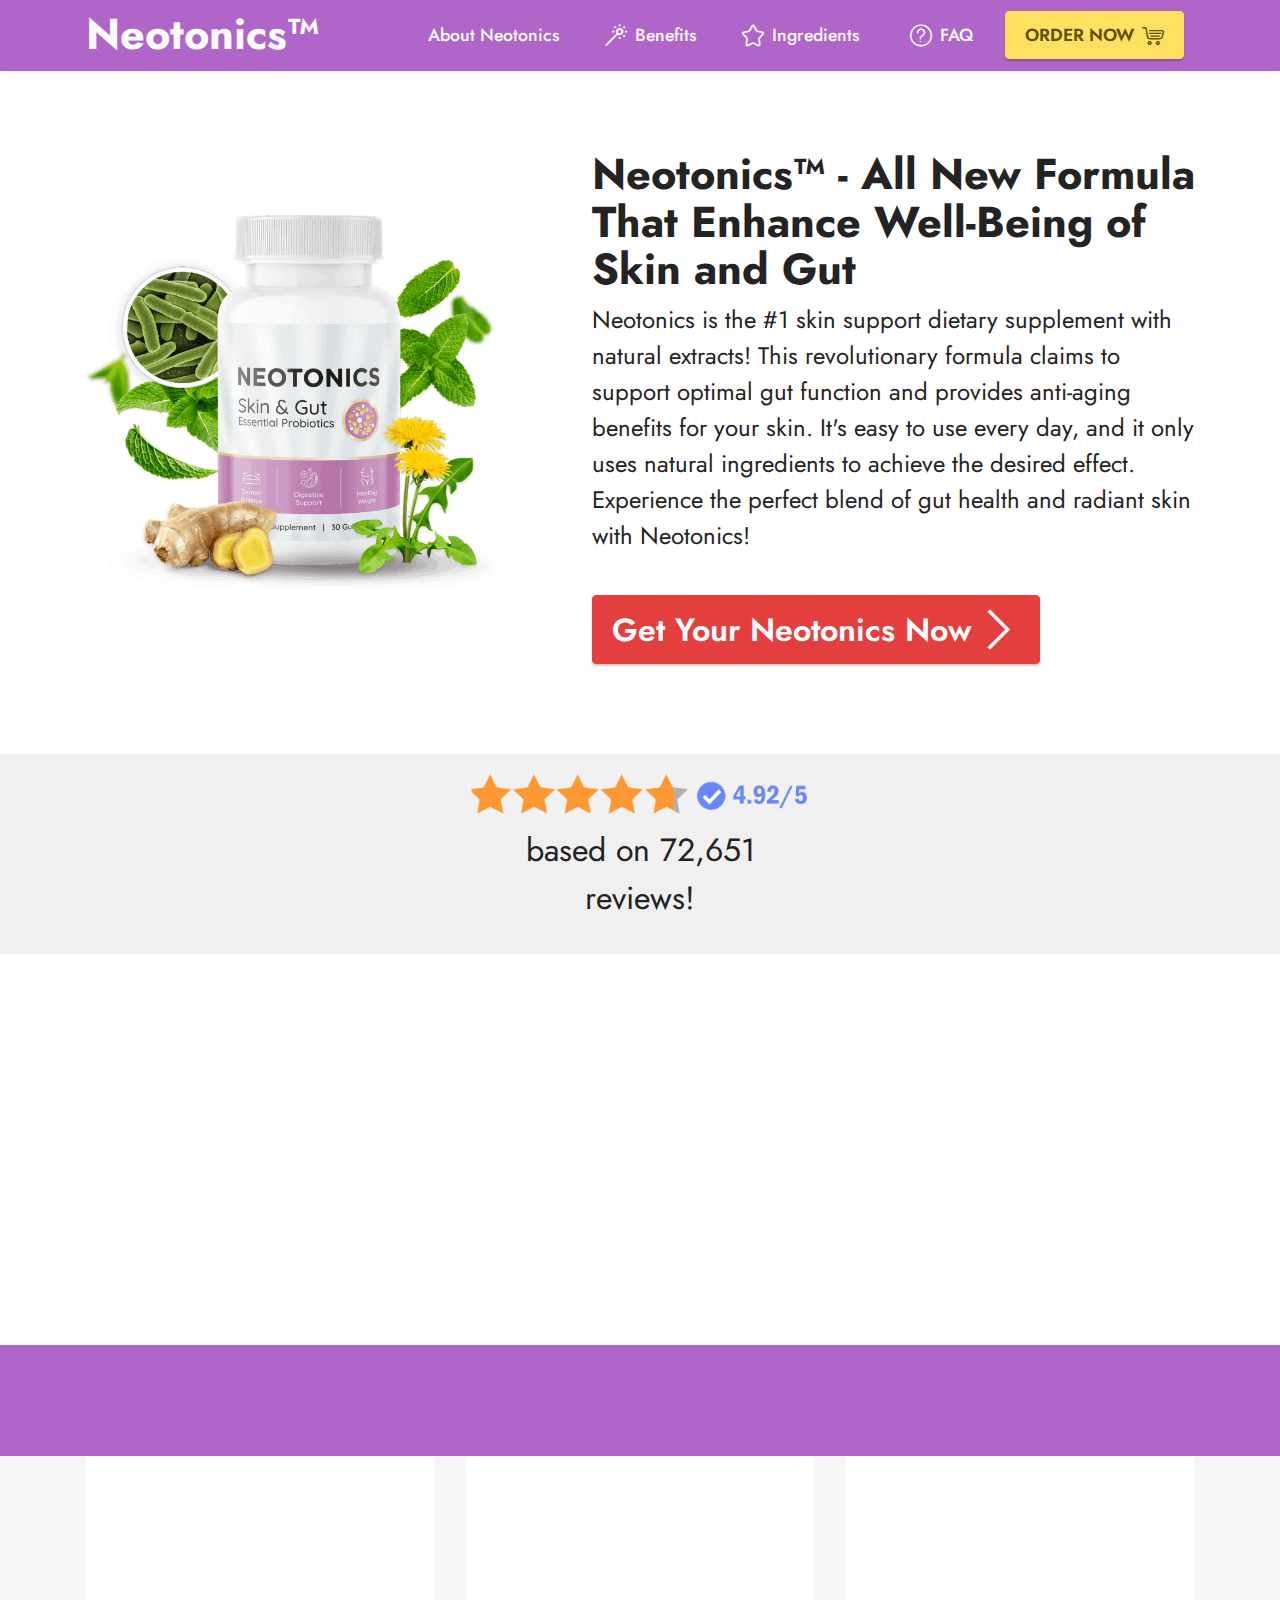
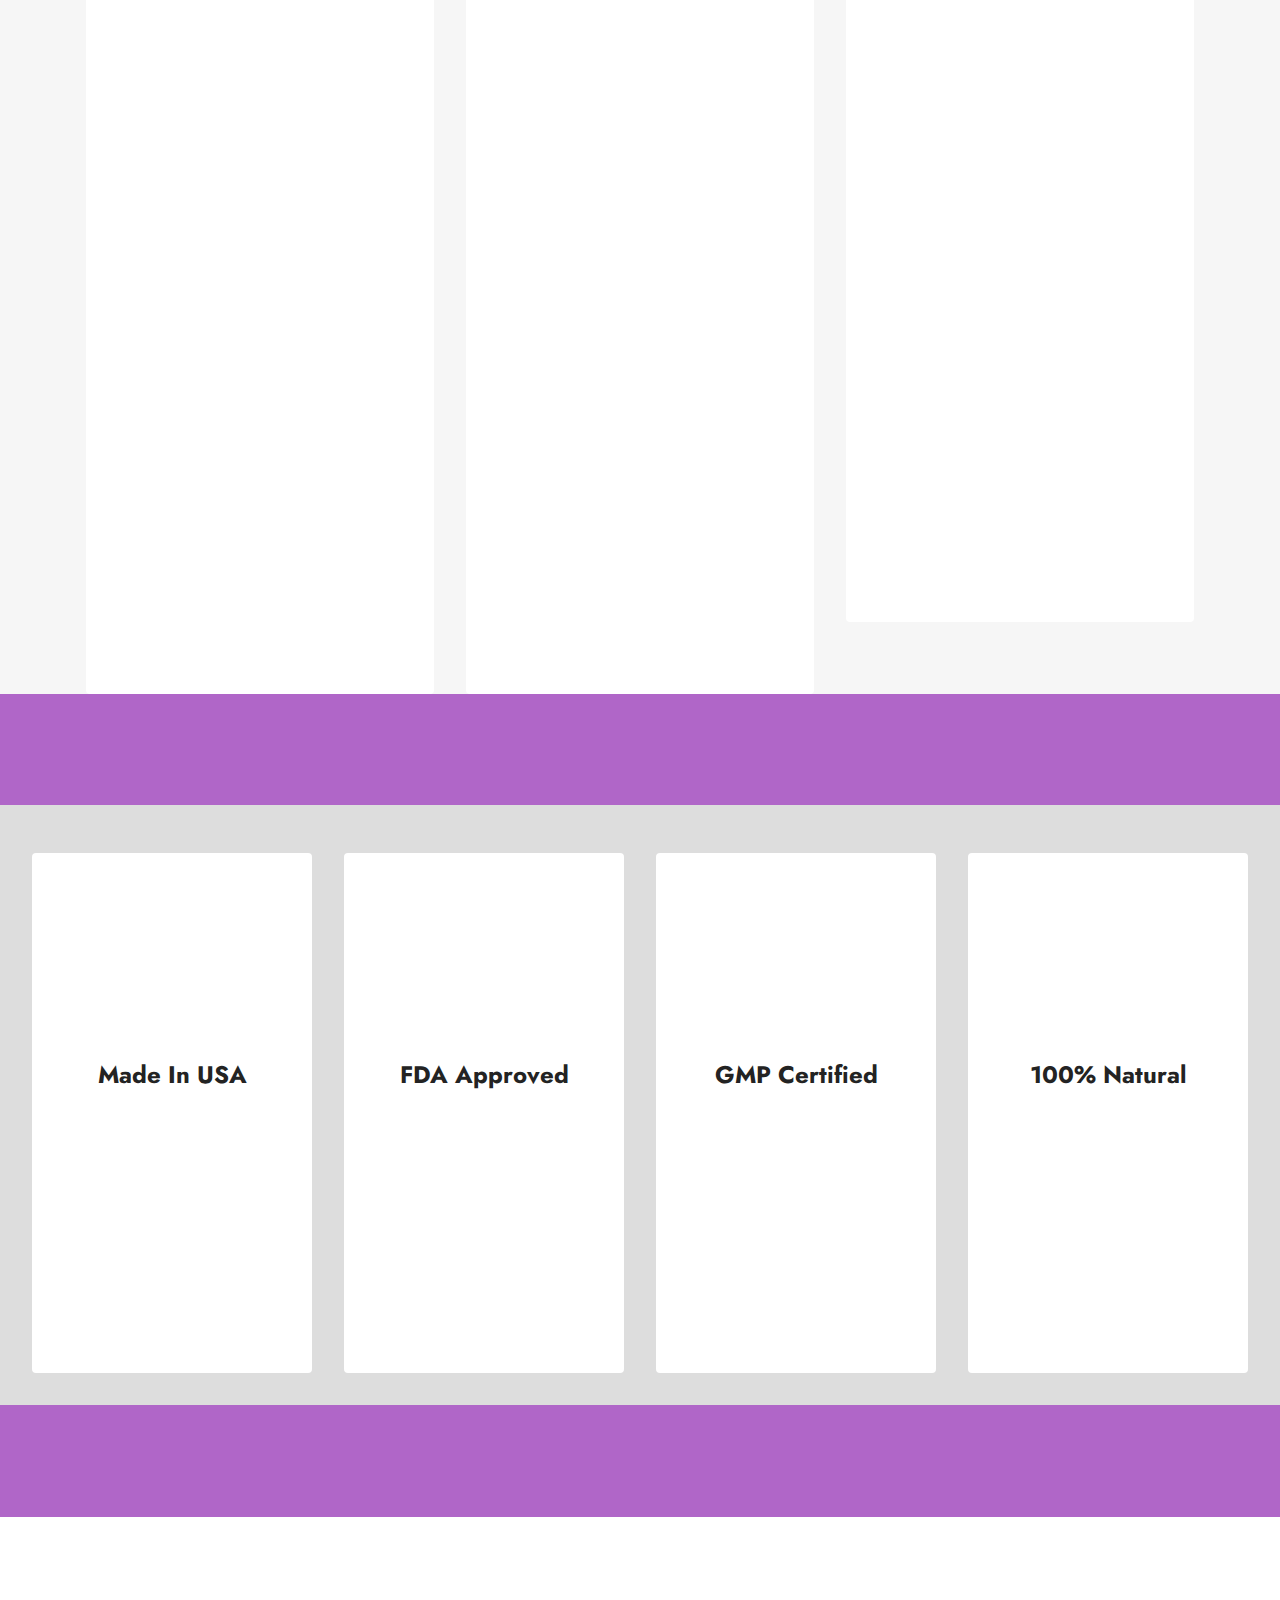
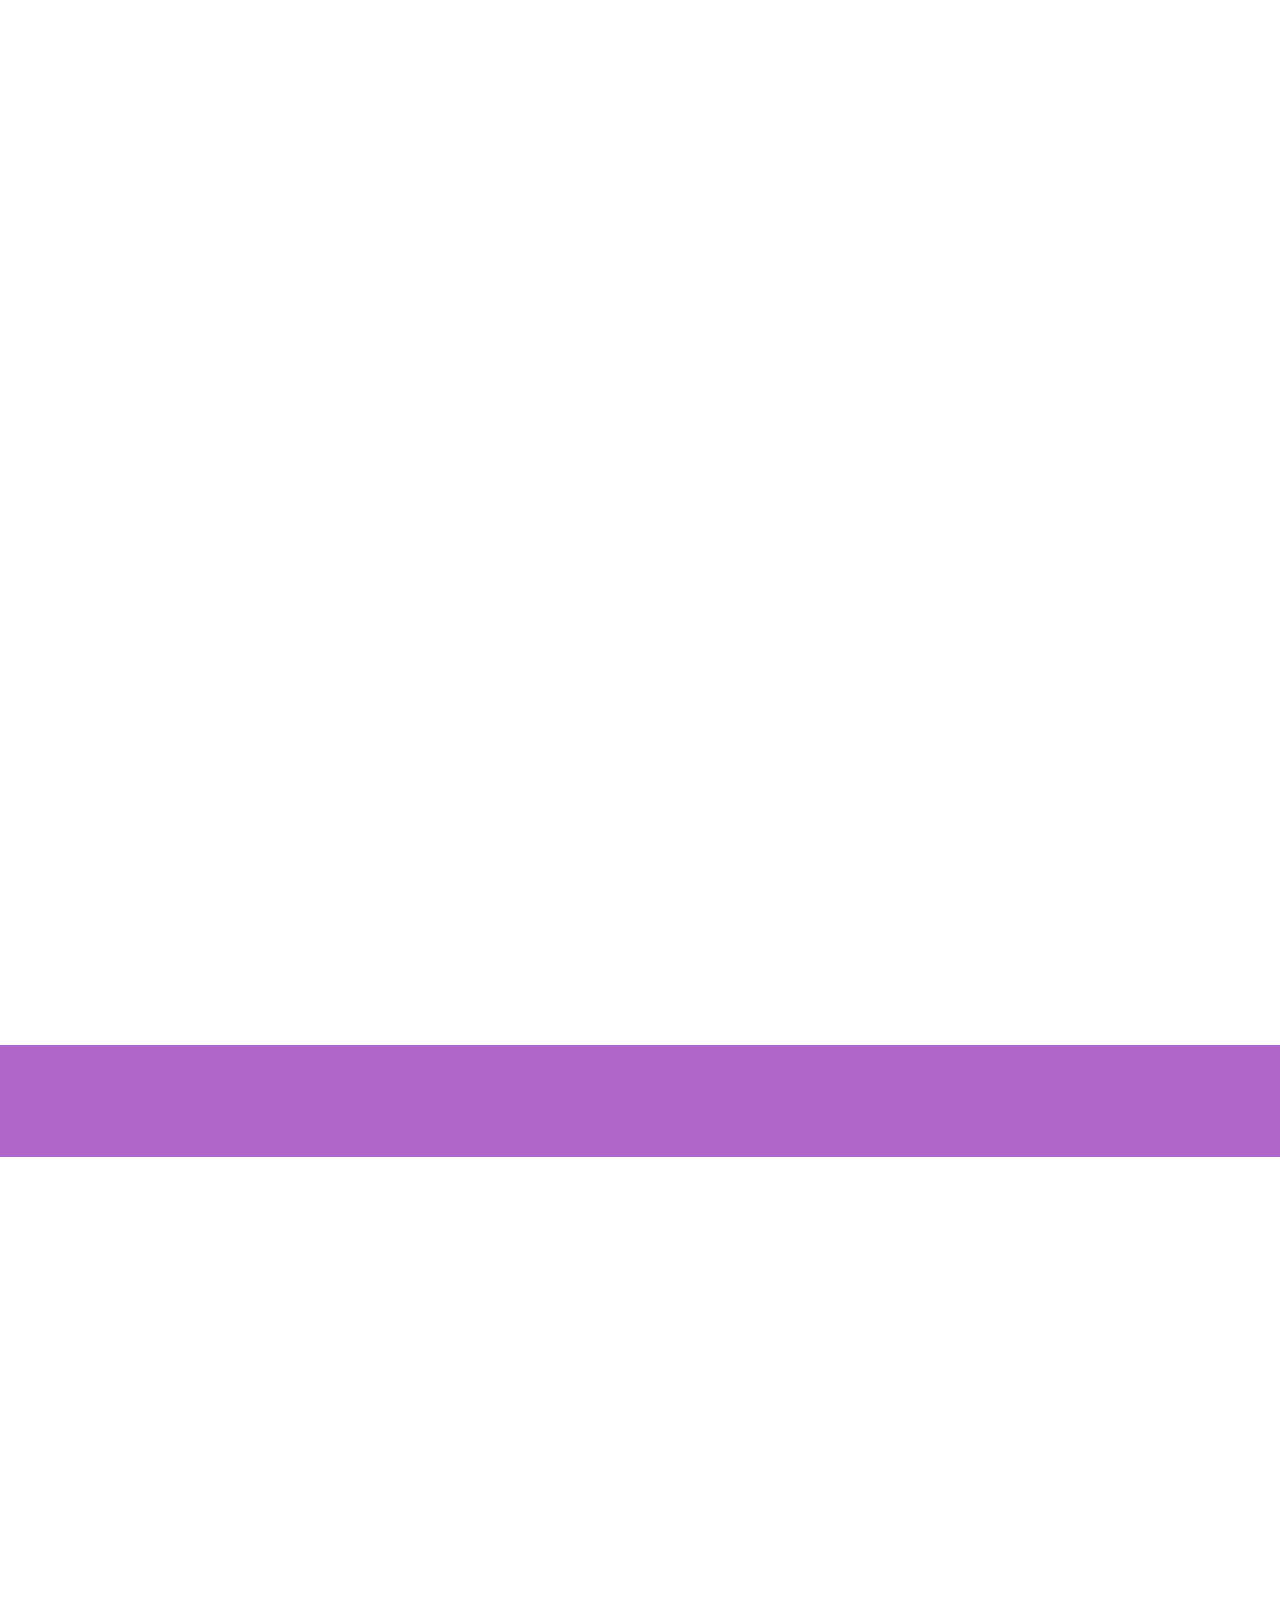
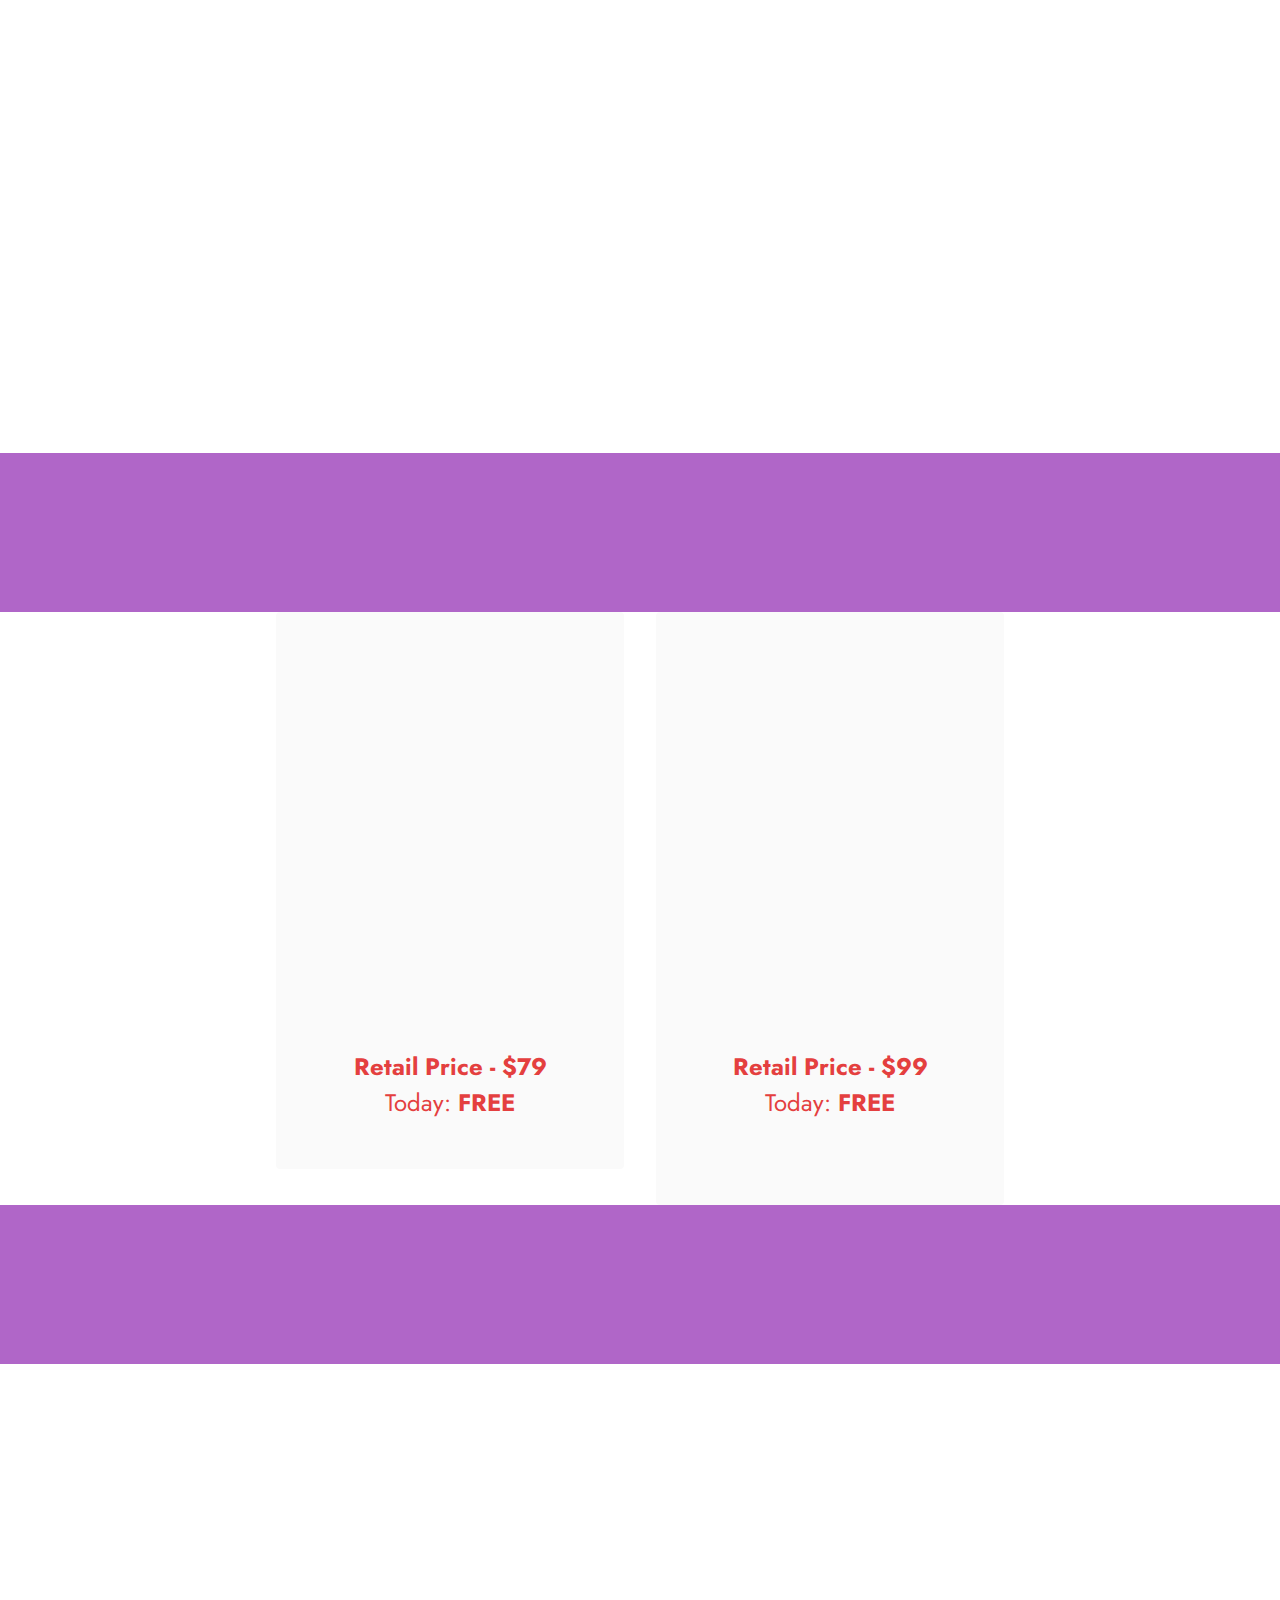
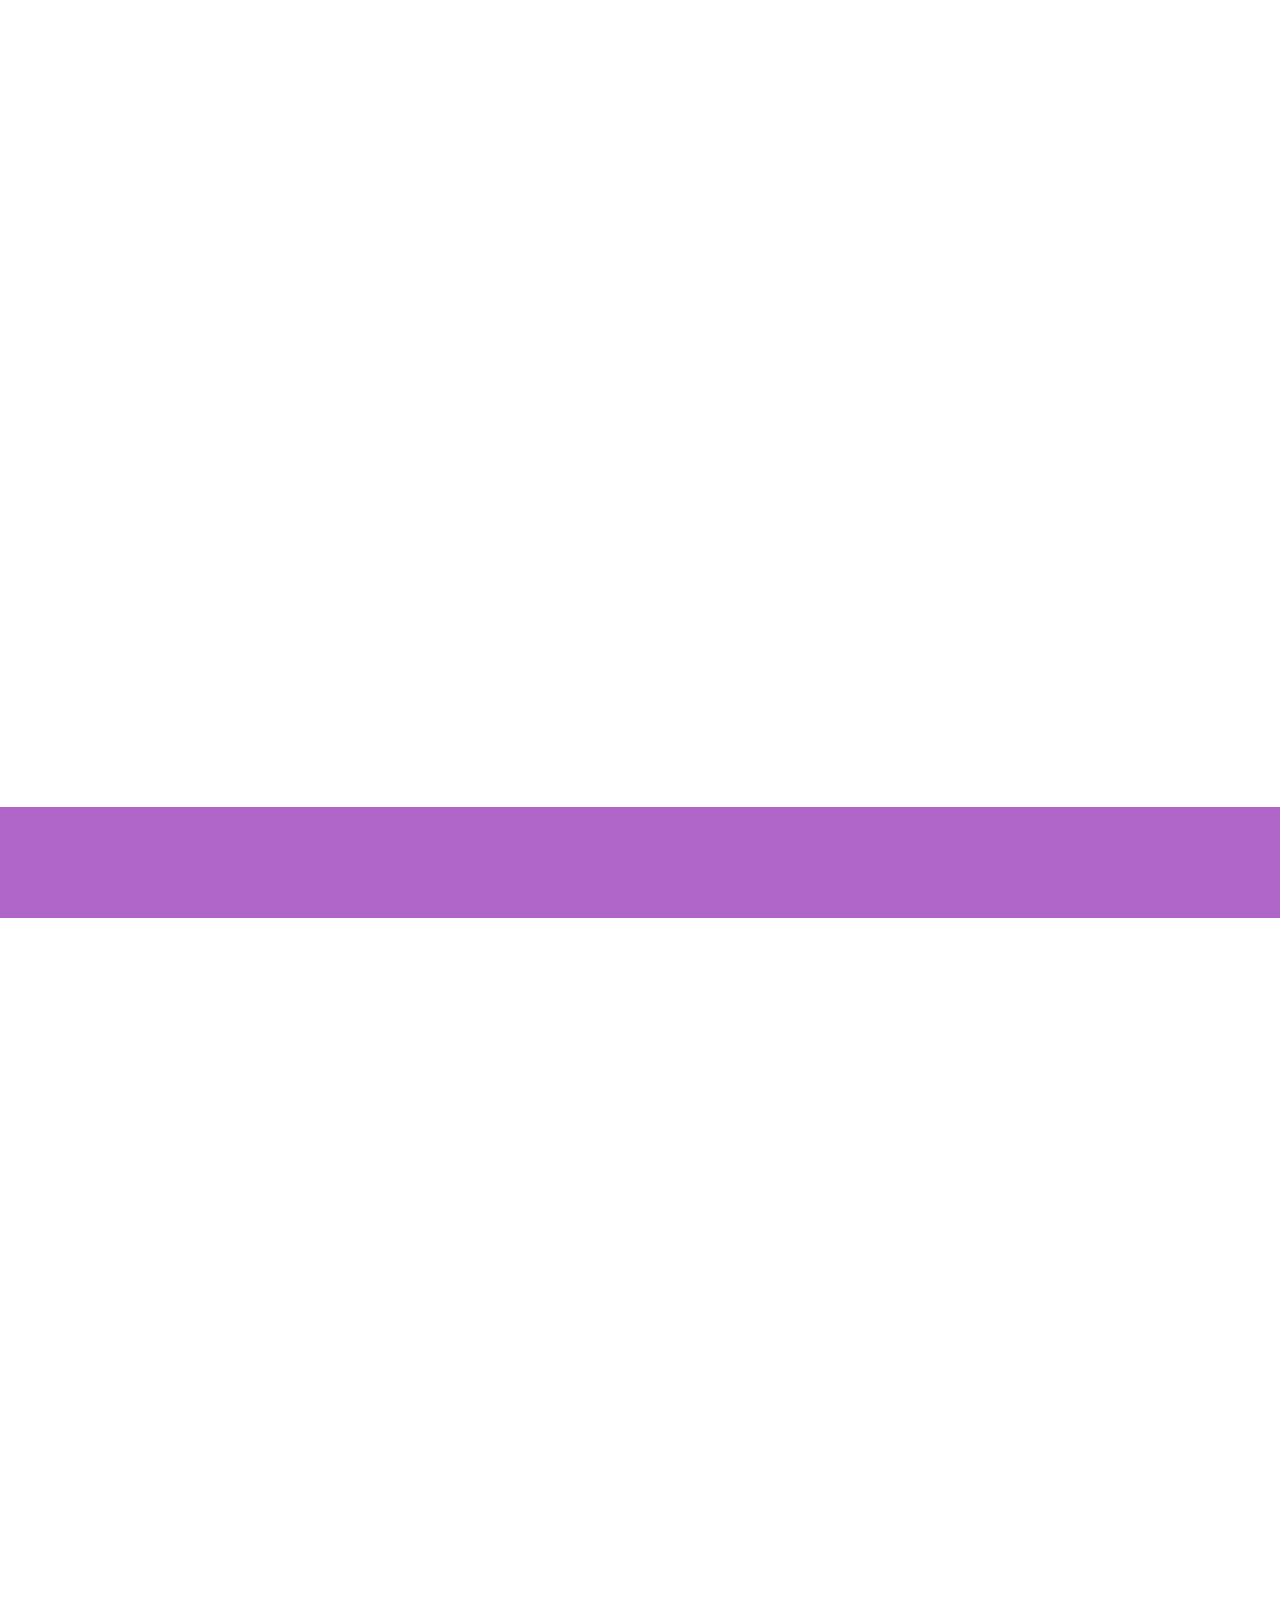
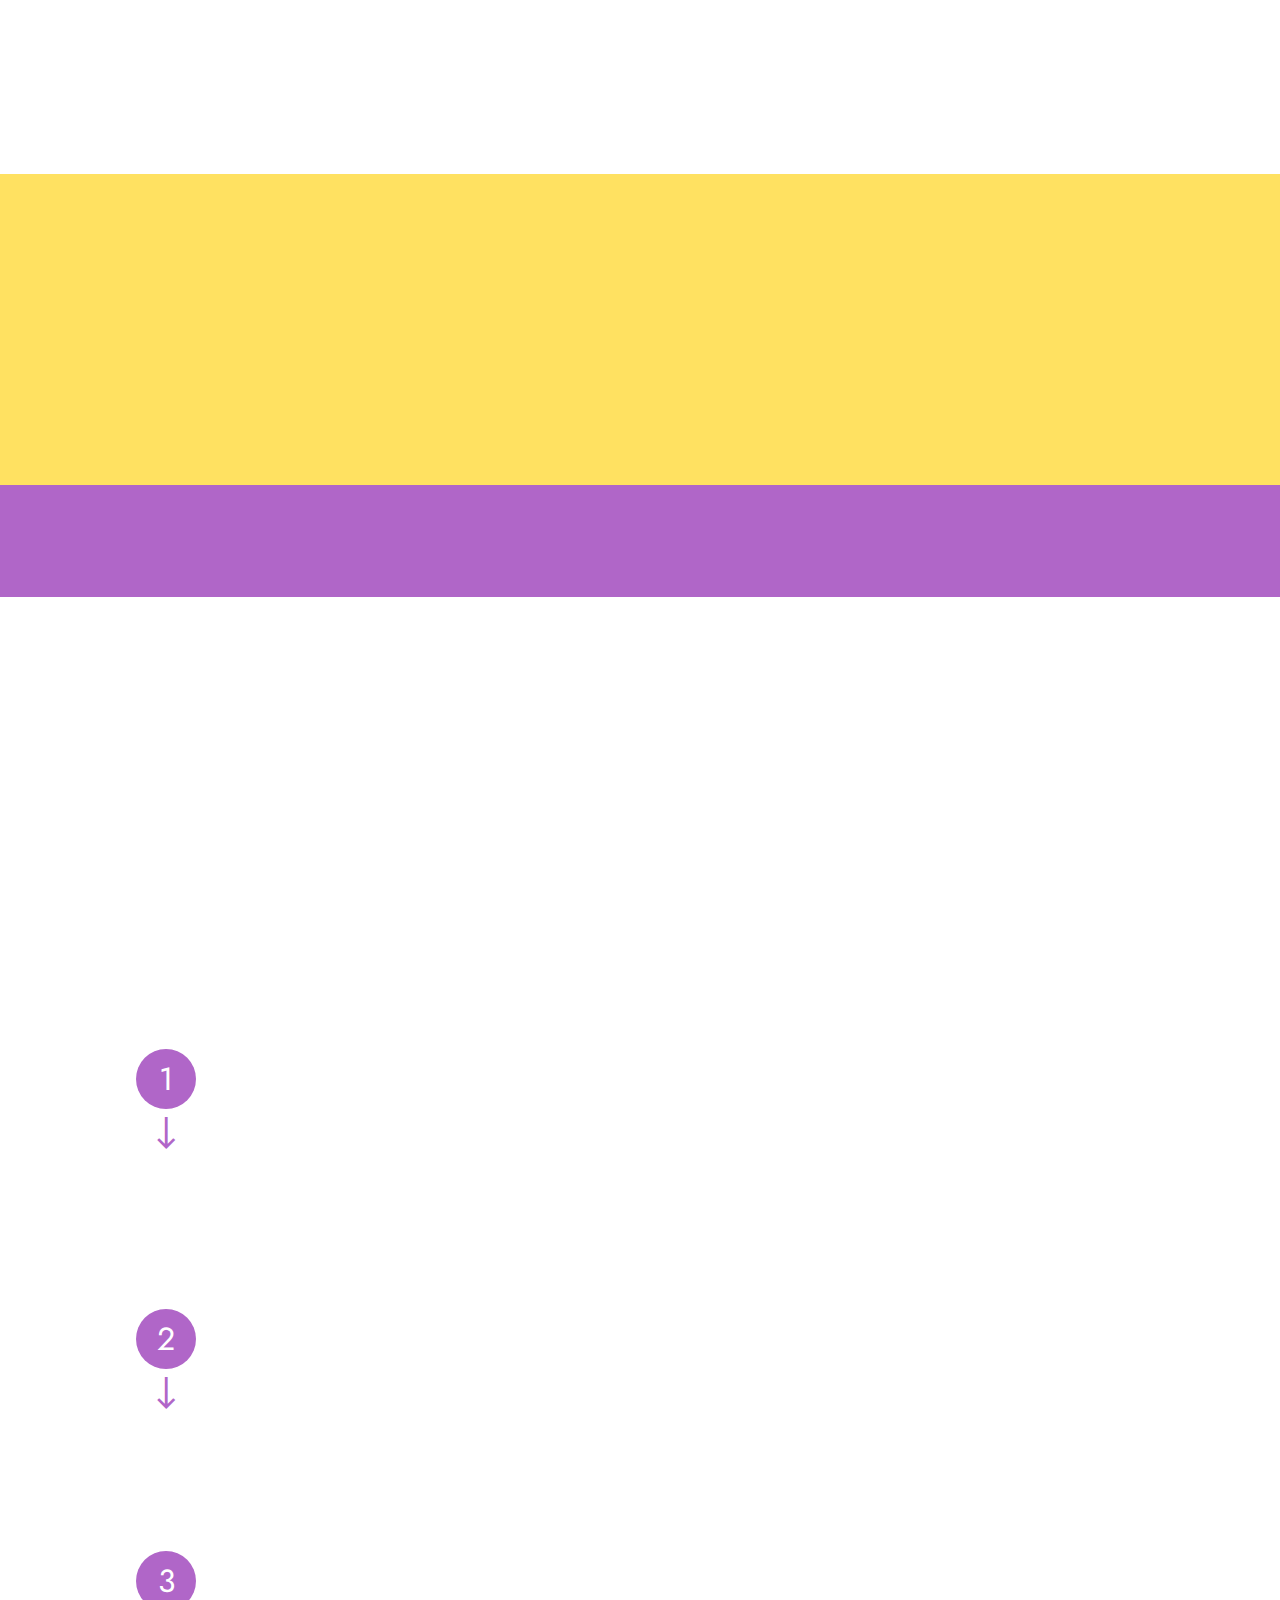
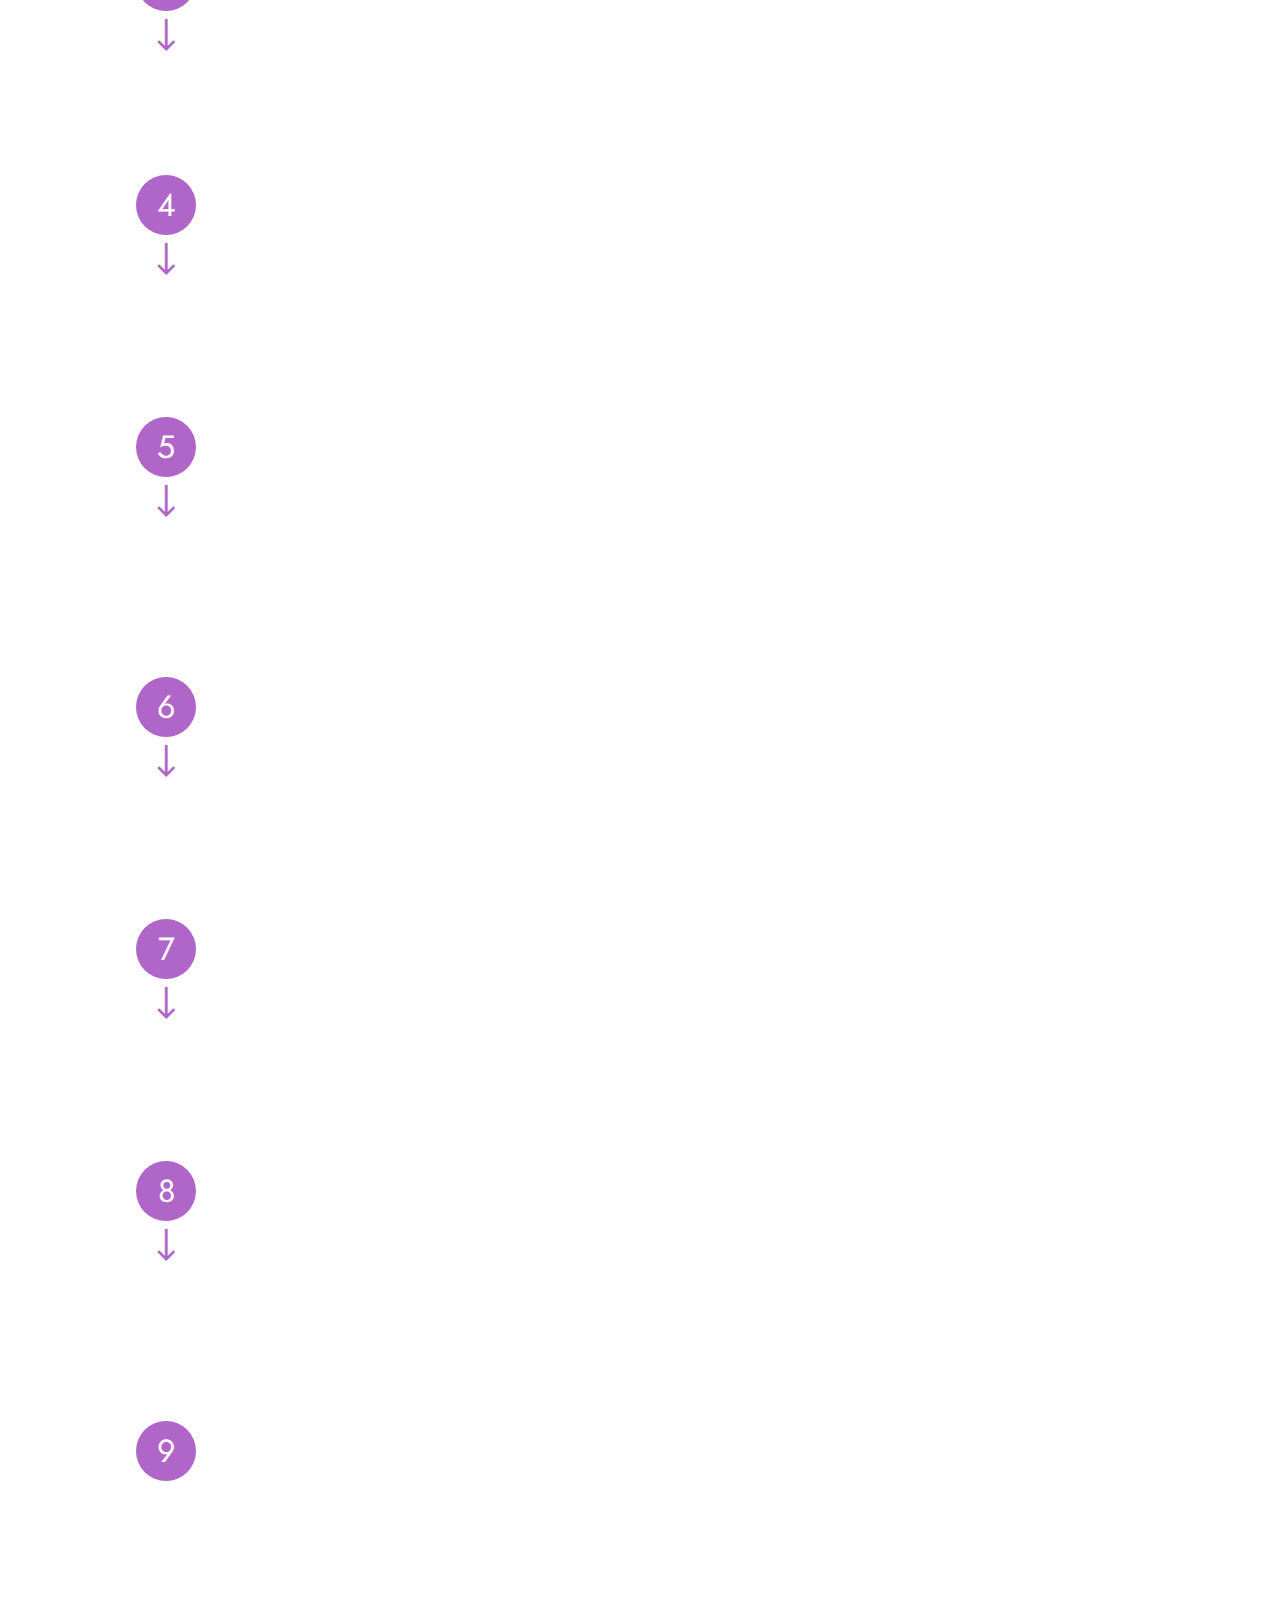
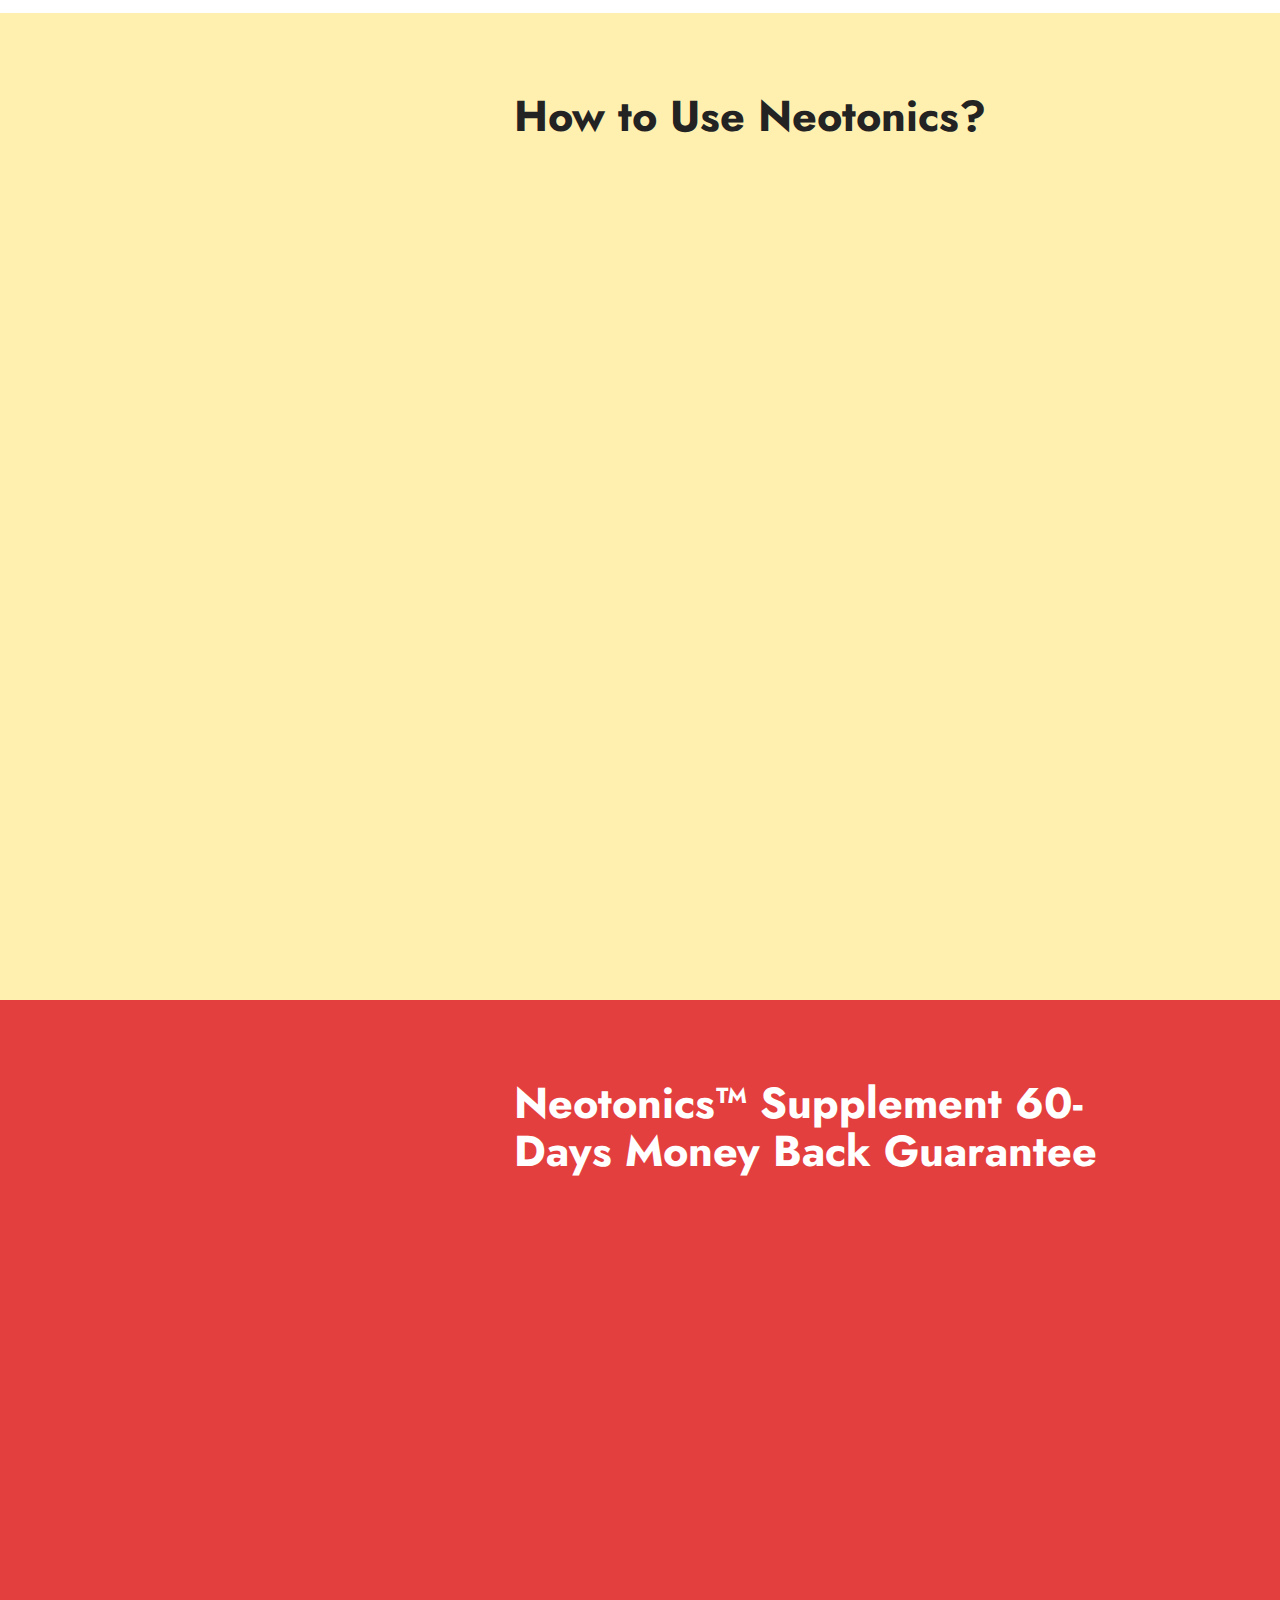
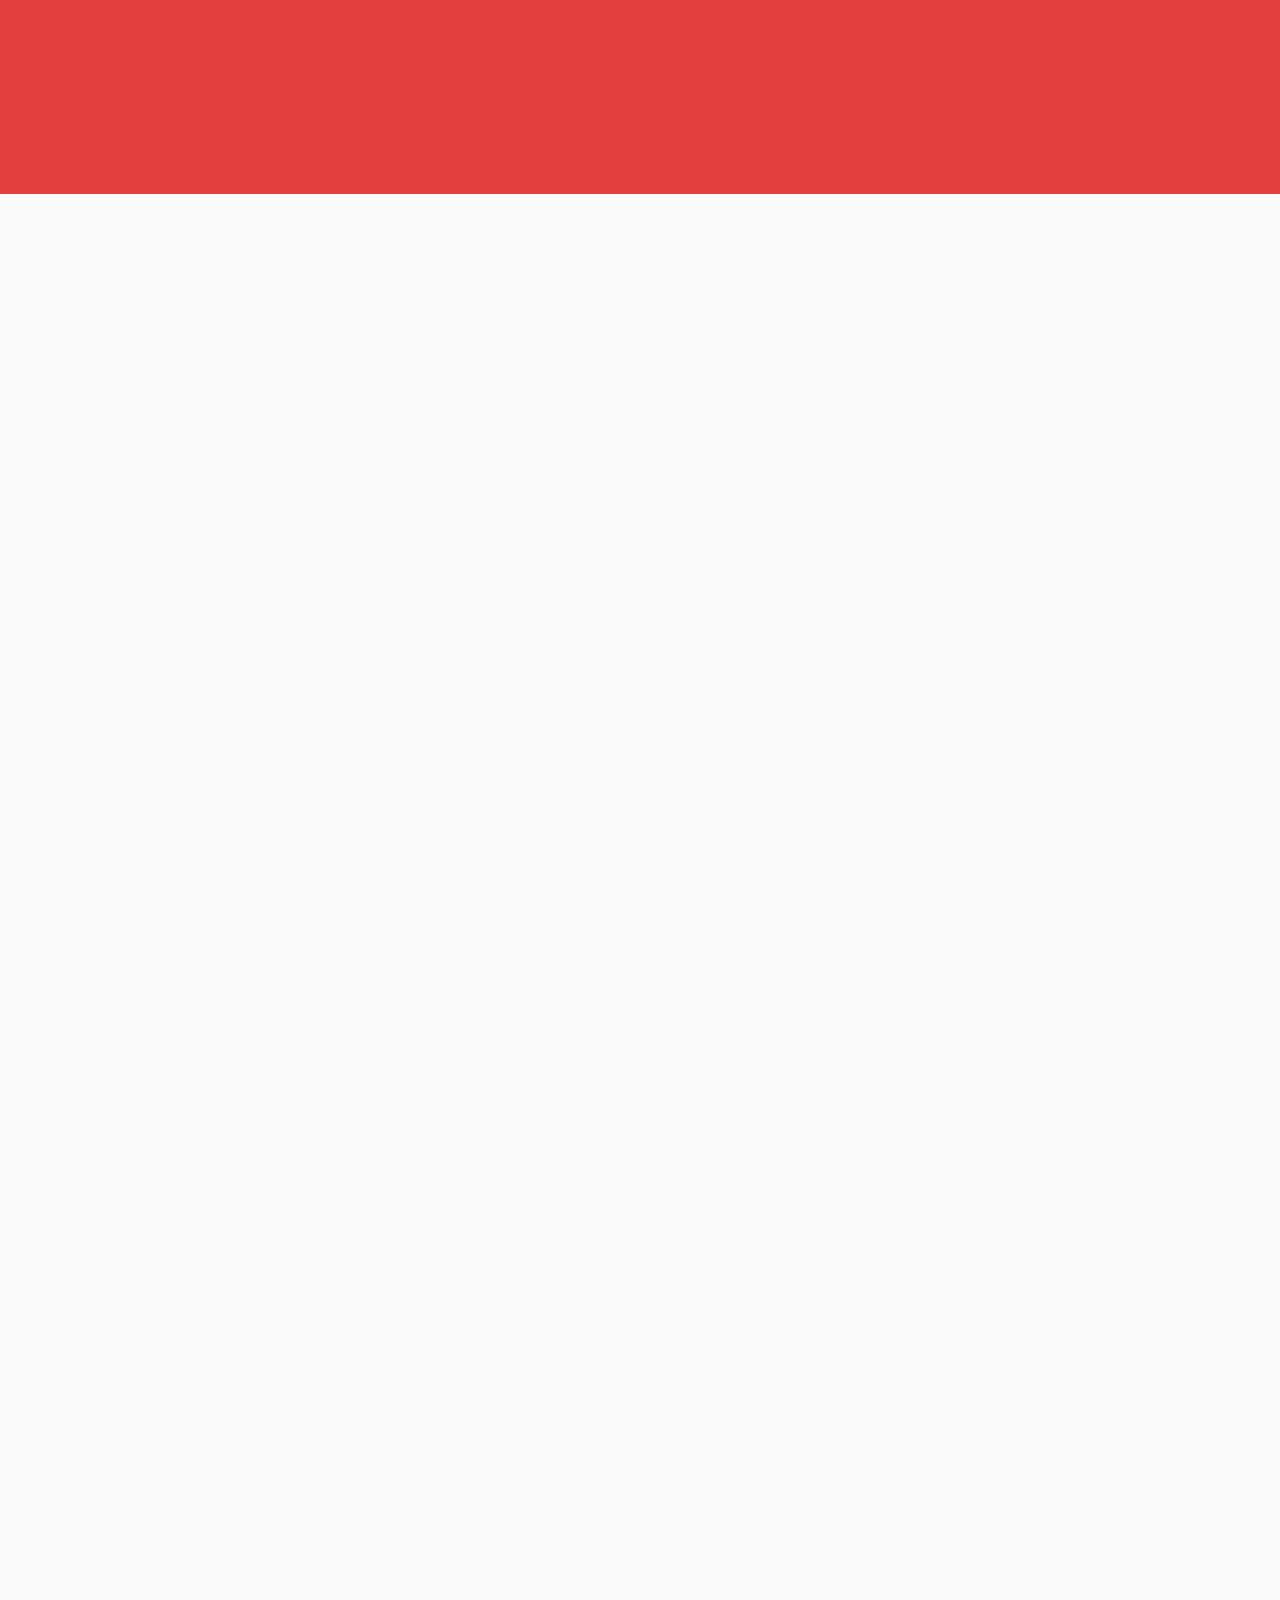
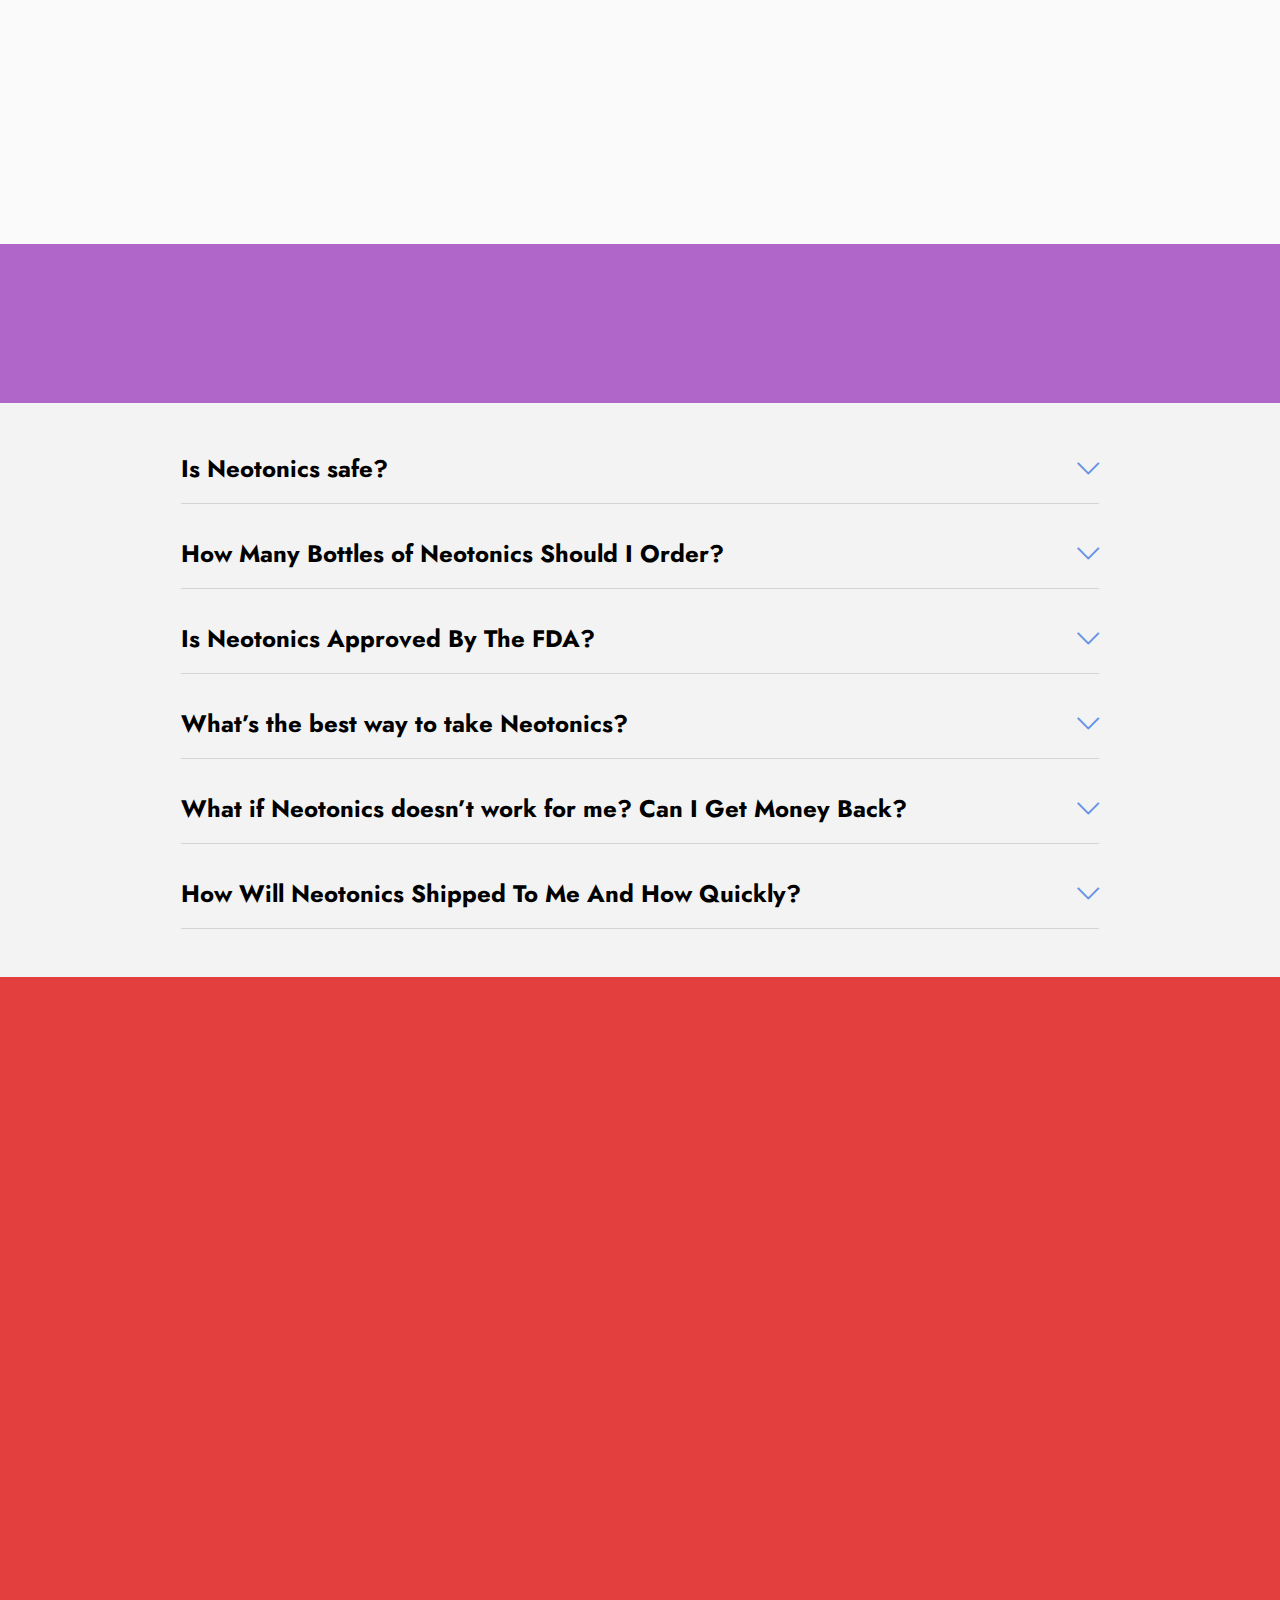
==== index.html @ 3ebdf042 "Update index.html" ====
<!DOCTYPE html>
<html  >
<head>
  <!-- Site made with Mobirise Website Builder v5.9.18, https://mobirise.com -->
  <meta charset="UTF-8">
  <meta http-equiv="X-UA-Compatible" content="IE=edge">
  <meta name="generator" content="Mobirise v5.9.18, mobirise.com">
  <meta name="twitter:card" content="summary_large_image"/>
  <meta name="twitter:image:src" content="assets/images/index-meta.png">
  <meta property="og:image" content="assets/images/index-meta.png">
  <meta name="twitter:title" content="Neotonics™ | USA Official Website">
  <meta name="viewport" content="width=device-width, initial-scale=1, minimum-scale=1">
  <link rel="shortcut icon" href="assets/images/prod-1-bottle-2-128x224.png" type="image/x-icon">
  <meta name="description" content="ProstaThrive is a revolutionary new prostate support supplement designed to protect, restore, and enhance male prostate health.">
  
  
  <title>Neotonics™ | USA Official Website</title>
  <link rel="stylesheet" href="assets/web/assets/mobirise-icons2/mobirise2.css">
  <link rel="stylesheet" href="assets/web/assets/mobirise-icons-bold/mobirise-icons-bold.css">
  <link rel="stylesheet" href="assets/web/assets/mobirise-icons/mobirise-icons.css">
  <link rel="stylesheet" href="assets/bootstrap/css/bootstrap.min.css">
  <link rel="stylesheet" href="assets/bootstrap/css/bootstrap-grid.min.css">
  <link rel="stylesheet" href="assets/bootstrap/css/bootstrap-reboot.min.css">
  <link rel="stylesheet" href="assets/animatecss/animate.css">
  <link rel="stylesheet" href="assets/dropdown/css/style.css">
  <link rel="stylesheet" href="assets/socicon/css/styles.css">
  <link rel="stylesheet" href="assets/theme/css/style.css">
  <link rel="preload" href="https://fonts.googleapis.com/css?family=Jost:100,200,300,400,500,600,700,800,900,100i,200i,300i,400i,500i,600i,700i,800i,900i&display=swap" as="style" onload="this.onload=null;this.rel='stylesheet'">
  <noscript><link rel="stylesheet" href="https://fonts.googleapis.com/css?family=Jost:100,200,300,400,500,600,700,800,900,100i,200i,300i,400i,500i,600i,700i,800i,900i&display=swap"></noscript>
  <link rel="preload" as="style" href="assets/mobirise/css/mbr-additional.css?v=AAvU2W"><link rel="stylesheet" href="assets/mobirise/css/mbr-additional.css?v=AAvU2W" type="text/css">

  
  
  
</head>
<body>
  
  <section data-bs-version="5.1" class="menu menu2 cid-tuC40mmOYC" once="menu" id="menu2-0">
    
    <nav class="navbar navbar-dropdown navbar-expand-lg">
        <div class="container">
            <div class="navbar-brand">
                
                <span class="navbar-caption-wrap"><a class="navbar-caption text-white text-primary display-2" href="https://link.us-neotoniicss.com/click" target="_blank">Neotonics™</a></span>
            </div>
            <button class="navbar-toggler" type="button" data-toggle="collapse" data-bs-toggle="collapse" data-target="#navbarSupportedContent" data-bs-target="#navbarSupportedContent" aria-controls="navbarNavAltMarkup" aria-expanded="false" aria-label="Toggle navigation">
                <div class="hamburger">
                    <span></span>
                    <span></span>
                    <span></span>
                    <span></span>
                </div>
            </button>
            <div class="collapse navbar-collapse" id="navbarSupportedContent">
                <ul class="navbar-nav nav-dropdown" data-app-modern-menu="true"><li class="nav-item"><a class="nav-link link text-white text-primary display-4" href="index.html#info1-a">
                            About Neotonics<br></a></li>
                    <li class="nav-item"><a class="nav-link link text-white display-4" href="index.html#info1-c"><span class="mobi-mbri mobi-mbri-magic-stick mbr-iconfont mbr-iconfont-btn"></span>Benefits</a></li>
                    <li class="nav-item"><a class="nav-link link text-white display-4" href="index.html#info1-q"><span class="mbrib-star mbr-iconfont mbr-iconfont-btn"></span>Ingredients&nbsp;</a>
                    </li><li class="nav-item"><a class="nav-link link text-white display-4" href="index.html#info1-14"><span class="mbrib-question mbr-iconfont mbr-iconfont-btn"></span>FAQ</a></li></ul>
                
                <div class="navbar-buttons mbr-section-btn"><a class="btn btn-warning display-4" href="https://link.us-neotoniicss.com/click" target="_blank"><span class="mbrib-shopping-cart mbr-iconfont mbr-iconfont-btn"></span>ORDER NOW</a></div>
            </div>
        </div>
    </nav>
</section>

<section data-bs-version="5.1" class="features16 cid-ujndlQ2RAf" id="features17-24">
    

    
    
    <div class="container-fluid">
        <div class="content-wrapper">
            <div class="row align-items-center">
                <div class="col-12 col-lg-5">
                    <div class="image-wrapper">
                        <img src="assets/images/tsl-main-3-819x723.png" alt="ProstaThrive Supplement">
                    </div>
                </div>
                <div class="col-12 col-lg">
                    <div class="text-wrapper">
                        <h6 class="card-title mbr-fonts-style display-2"><strong>Neotonics™ - All New Formula That Enhance Well-Being of Skin and Gut</strong></h6>
                        <p class="mbr-text mbr-fonts-style mb-4 display-7">Neotonics is the #1 skin support dietary supplement with natural extracts! This revolutionary formula claims to support optimal gut function and provides anti-aging benefits for your skin. It's easy to use every day, and it only uses natural ingredients to achieve the desired effect. Experience the perfect blend of gut health and radiant skin with Neotonics!</p>
                        <div class="mbr-section-btn mt-3"><a class="btn btn-secondary display-5" href="https://link.us-neotoniicss.com/click"><span class="mobi-mbri mobi-mbri-arrow-next mbr-iconfont mbr-iconfont-btn"></span>Get Your Neotonics Now</a></div>
                    </div>
                </div>
            </div>
        </div>
    </div>
</section>

<section data-bs-version="5.1" class="image3 cid-tuCc3FF7ab" id="image3-4">
    

    
    

    <div class="container">
        <div class="row justify-content-center">
            <div class="col-12 col-lg-4">
                <div class="image-wrapper">
                    <img src="assets/images/1ce40925-de31-4e62-a2b5-d7a5537c9a1d-445x62.png" alt="drachen 5 star rating">
                    <p class="mbr-description mbr-fonts-style mt-2 align-center display-5">
                        based on 72,651 reviews!</p>
                </div>
            </div>
        </div>
    </div>
</section>

<section data-bs-version="5.1" class="content4 cid-uhQ7krzhZz" id="content4-20">
    

    
    
    <div class="container">
        <div class="row justify-content-center">
            <div class="title col-md-12 col-lg-10">
                <h3 class="mbr-section-title mbr-fonts-style align-center mb-4 display-2"><strong>Real Neotonics Users.
</strong><div><strong>Real Life-Changing Results.</strong></div></h3>
                
                
            </div>
        </div>
    </div>
</section>

<section data-bs-version="5.1" class="image3 cid-uhQ7lVyMtV" id="image3-21">
    

    
    

    <div class="container">
        <div class="row justify-content-center">
            <div class="col-12 col-lg-10">
                <div class="image-wrapper">
                    <img src="assets/images/testimonials-3-2136x575.png" alt="Mobirise Website Builder">
                    
                </div>
            </div>
        </div>
    </div>
</section>

<section data-bs-version="5.1" class="info1 cid-tuCg8wtQiJ" id="info1-7">
    

    
    
    <div class="align-center container">
        <div class="row justify-content-center">
            <div class="col-12 col-lg-8">
                <h3 class="mbr-section-title mb-4 mbr-fonts-style display-2"><strong>Neotonics</strong><strong style="font-size: 2.7rem;">&nbsp;Reviews</strong></h3>
                
                
            </div>
        </div>
    </div>
</section>

<section data-bs-version="5.1" class="team1 cid-tWqkaQJp6j" id="team1-1n">
    

    
    
    <div class="container">
        <div class="row justify-content-center">
            
            <div class="col-sm-6 col-lg-4">
                <div class="card-wrap">
                    <div class="image-wrap">
                        <img src="assets/images/untitled-design-2024-07-24t103818.869-815x491.png" alt="John M">
                    </div>
                    <div class="content-wrap">
                        <h5 class="mbr-section-title card-title mbr-fonts-style align-center m-0 display-5"><strong>Verified Purchase ✅</strong><strong><br></strong></h5>
                        
                        <p class="card-text mbr-fonts-style align-center display-7">
                            <br>"Neotonics has transformed my skin completely. I used to struggle with acne and dullness, but after using Neotonics, my skin is clear and radiant. Plus, my digestion has improved noticeably."
<br><strong><em><br></em></strong><strong><em>~</em>Angela B.<em>&nbsp;- Wyoming, USA</em></strong><br>
                        </p>
                        
                        
                        
                    </div>
                </div>
            </div>

            <div class="col-sm-6 col-lg-4">
                <div class="card-wrap">
                    <div class="image-wrap">
                        <img src="assets/images/untitled-design-2024-07-24t103756.074-815x491.png" alt="James R">
                    </div>
                    <div class="content-wrap">
                        <h5 class="mbr-section-title card-title mbr-fonts-style align-center m-0 display-5"><strong>Verified Purchase ✅</strong><strong><br></strong></h5>
                        
                        <p class="card-text mbr-fonts-style align-center display-7">
                            <br>"Neotonics worked wonders for my skin. It's clearer and more vibrant. Plus, my digestive issues have significantly improved. Highly recommend! Neotonics has truly transformed my skincare and digestive regimen."
<br><strong><em><br></em></strong><strong><em>~</em>Sarah T.<em>&nbsp;- Illinois, USA</em></strong><br>
                        </p>
                        
                        
                    </div>
                </div>
            </div>

            <div class="col-sm-6 col-lg-4">
                <div class="card-wrap">
                    <div class="image-wrap">
                        <img src="assets/images/untitled-design-2024-07-24t103735.414-815x491.png" alt="Jim S">
                    </div>
                    <div class="content-wrap">
                        <h5 class="mbr-section-title card-title mbr-fonts-style align-center m-0 display-5"><strong>Verified Purchase ✅</strong></h5>
                        
                        <p class="card-text mbr-fonts-style align-center display-7">
                            <br>"After a month of Neotonics, my skin feels smoother and brighter. My gut feels less bloated too! I'm thrilled with the results. Neotonics has become a staple in my daily routine, and I couldn't be happier."
<br><strong><em><br></em></strong><strong><em>~</em>Tracey C.<em>&nbsp;- Texas, USA</em></strong><br>
                        </p>
                        
                        
                    </div>
                </div>
            </div>

            
        </div>
    </div>
</section>

<section data-bs-version="5.1" class="info1 cid-tuCcGpLMOw" id="info1-5">
    

    
    
    <div class="align-center container">
        <div class="row justify-content-center">
            <div class="col-12 col-lg-8">
                <h3 class="mbr-section-title mb-4 mbr-fonts-style display-2"><strong>Why Choose Neotonics</strong><strong style="font-size: 2.7rem;">?</strong></h3>
                
                
            </div>
        </div>
    </div>
</section>

<section data-bs-version="5.1" class="content3 cid-tuCd7NrDRE" id="content3-6">
    
    
    <div class="container-fluid">
        
        <div class="row mt-4">
            <div class="item features-image сol-12 col-md-6 col-lg-3">
                <div class="item-wrapper">
                    <div class="item-img">
                        <img src="assets/images/prostadine-18.webp" alt="ProsataThrive made in usa" title="" data-slide-to="0" data-bs-slide-to="0">
                    </div>
                    <div class="item-content">
                        
                        <h6 class="item-subtitle mbr-fonts-style mt-1 display-7"><strong>Made In USA</strong></h6>
                        <p class="mbr-text mbr-fonts-style mt-3 display-7">Our Neotonics
<br>&nbsp;supplement is proudly formulated in the United States of America.</p>
                    </div>
                    
                </div>
            </div>
            <div class="item features-image сol-12 col-md-6 col-lg-3">
                <div class="item-wrapper">
                    <div class="item-img">
                        <img src="assets/images/prostadine-20.webp" alt="ProstaThrive fda approved" title="" data-slide-to="1" data-bs-slide-to="1">
                    </div>
                    <div class="item-content">
                        
                        <h6 class="item-subtitle mbr-fonts-style mt-1 display-7"><strong>FDA Approved</strong></h6>
                        <p class="mbr-text mbr-fonts-style mt-3 display-7">Neotonics is formulated in a FDA registered facility which adheres to strict FDA regulations. <br>
                        </p>
                    </div>
                    
                </div>
            </div>
            <div class="item features-image сol-12 col-md-6 col-lg-3">
                <div class="item-wrapper">
                    <div class="item-img">
                        <img src="assets/images/prostadine-17.webp" alt="ProstaThrive GMP Certified" title="" data-slide-to="2" data-bs-slide-to="2">
                    </div>
                    <div class="item-content">
                        
                        <h6 class="item-subtitle mbr-fonts-style mt-1 display-7"><strong>GMP Certified</strong></h6>
                        <p class="mbr-text mbr-fonts-style mt-3 display-7">Good Manufacturing Practice certified ensuring pharmaceutical grade quality.</p>
                    </div>
                    
                </div>
            </div><div class="item features-image сol-12 col-md-6 col-lg-3">
                <div class="item-wrapper">
                    <div class="item-img">
                        <img src="assets/images/prostadine-19.webp" alt="ProstaThrive 100% natural" title="" data-slide-to="3" data-bs-slide-to="3">
                    </div>
                    <div class="item-content">
                        
                        <h6 class="item-subtitle mbr-fonts-style mt-1 display-7"><strong>100% Natural</strong></h6>
                        <p class="mbr-text mbr-fonts-style mt-3 display-7">We are proud to say that Neotonics&nbsp;are All Natural, Non-GMO and Gluten-Free.</p>
                    </div>
                    
                </div>
            </div>

        </div>
    </div>
</section>

<section data-bs-version="5.1" class="info1 cid-tuChEAIpRc" id="info1-a">
    

    
    
    <div class="align-center container-fluid">
        <div class="row justify-content-center">
            <div class="col-12 col-lg-8">
                <h3 class="mbr-section-title mb-4 mbr-fonts-style display-2"><strong>What is Neotonics</strong><strong style="font-size: 2.7rem;">&nbsp;Supplement?</strong></h3>
                
                
            </div>
        </div>
    </div>
</section>

<section data-bs-version="5.1" class="features18 cid-tWqpuGQilp" id="features19-1r">

    

    
    
    <div class="container">
        <div class="row justify-content-center">
            <div class="card col-12 col-lg">
                <div class="card-wrapper">
                    
                    <p class="mbr-text mbr-fonts-style display-7">Neotonics is a skin and gut health supplement that will help with improving your gut microbiome to achieve better skin and gut health. This formula claims to achieve its cause by speeding up the skin cellular turnover process which is controlled by the gut microbiome.
<br>
<br>The bases its working mechanism on this groundbreaking scientific discovery that focuses on the root cause of skin aging. The Neotonics skin health support is made with natural ingredients that are backed by scientific research and trials to prove their efficacy.
<br>
<br>These carefully selected Neotonics ingredients are processed and developed into this formula in state-of-the-art facilities making use of advanced technology. These facilities are approved by the FDA and compliant with cGMP guidelines. This hundred percent natural gut microbiome support does not contain any GMOs, stimulants, or gluten. It is a non-habit-forming formula.
<br>
<br>Neotonics gummies are developed as probiotic gummies that are extremely convenient to use in our day-to-day lives. A single bottle of supplement contains 30 probiotic Neotonics gummies which will last you for a month's use.<br><br><strong><u>
Give it a try today and see the difference it can make in your life!&nbsp;</u></strong><br></p>
                    <div class="mbr-section-btn"><a class="btn btn-warning display-7" href="https://link.us-neotoniicss.com/click"><span class="fa fa-check-circle mbr-iconfont mbr-iconfont-btn"></span>Order Neotonics&nbsp;Now</a></div>
                </div>
            </div>
            <div class="col-12 col-lg-5">
                <div class="image-wrapper">
                    <img src="assets/images/untitled-design-2024-07-24t112343.070-1036x1951.png" alt="getprostathrive.com">
                </div>
            </div>
        </div>
    </div>
</section>

<section data-bs-version="5.1" class="info1 cid-tuCicrrlfM" id="info1-c">
    

    
    
    <div class="align-center container-fluid">
        <div class="row justify-content-center">
            <div class="col-12 col-lg-8">
                <h3 class="mbr-section-title mb-4 mbr-fonts-style display-2"><strong>Benefits Of Using Neotonics</strong></h3>
                
                
            </div>
        </div>
    </div>
</section>

<section data-bs-version="5.1" class="content5 cid-tWqtD5vOAc" id="content5-1t">
    
    <div class="container-fluid">
        <div class="row justify-content-center">
            <div class="col-md-12 col-lg-10">
                
                
                <p class="mbr-text mbr-fonts-style display-7">Neotonics is a natural supplement that helps to improve skin and gut issues. Following are some of the few other benefits that make Neotonics gummies different from other dietary supplements.<br></p>
            </div>
        </div>
    </div>
</section>

<section data-bs-version="5.1" class="content8 cid-tWqtyDkmgl" id="content8-1s">
    
    <div class="container">
        <div class="row justify-content-center">
            <div class="counter-container col-md-12 col-lg-11">
                
                <div class="mbr-text mbr-fonts-style display-7">
                    <ul>
                        <li><strong>Helps to Improve Skin Health</strong><strong style="font-size: 1.5rem;">: </strong><span style="font-size: 1.5rem;">The primary benefit you can expect from using Neotonics is better skin health. Skin issues can range from wrinkles, acne, inflammation, etc. These are caused by low cell turnover in the body. Neotonics skin and gut health supplements help to improve skin cell turnover and help significantly benefit your skin health.</span></li><li><strong style="font-size: 1.5rem;">Improve Overall Gut Wellness: </strong><span style="font-size: 1.5rem;">The Neotonics ingredients also help to improve natural gut health. Neotonics is also a gut health support supplement that helps to support optimal gut function. The Neotonics gummies contain 500 million units of probiotics that prevent the growth of bad bacteria in the digestive tract.
</span></li><li><strong style="font-size: 1.5rem;">Helps to Maintain a Healthy Weight:</strong><span style="font-size: 1.5rem;">&nbsp;One of the major other benefits offered by Neotonics gut health supplement is maintaining a healthy weight. By improving the digestive support in the body, the Neotonics formula helps to maintain a healthy weight.
</span><br></li><li><span style="font-size: 1.5rem;">
</span></li><li><span style="font-size: 1.5rem;"><strong>Gives youthful skin:</strong>&nbsp;With lesser wrinkles and better replacing of the dead and aged skin cells this might give smooth and glowing skin.</span><br></li><li><strong>Better digestion: </strong>Neotonics supplement improved gut health will help you with better gastrointestinal function and well-being with the consistent use of this digestion support formula.</li><li><strong>More energy: </strong>With improved gut health and better digestion you might experience more energy to carry on with your day.</li><li>
</li>
                    </ul>
                </div>
            </div>
        </div>
    </div>
</section>

<section data-bs-version="5.1" class="content4 cid-ujngpAVZI1" id="content4-25">
    

    
    
    <div class="container">
        <div class="row justify-content-center">
            <div class="title col-md-12 col-lg-10">
                <h3 class="mbr-section-title mbr-fonts-style align-center mb-4 display-2"><strong>Order 6 Bottles or 3 Bottles
</strong><div><strong>and Get 2 FREE Bonuses!</strong></div></h3>
                
                
            </div>
        </div>
    </div>
</section>

<section data-bs-version="5.1" class="team1 cid-uhQqARMxPA" id="team1-22">
    

    
    
    <div class="container">
        <div class="row justify-content-center">
            
            <div class="col-sm-6 col-lg-4">
                <div class="card-wrap">
                    <div class="image-wrap">
                        <img src="assets/images/bonus1-6-815x528.png" alt="Mobirise Website Builder">
                    </div>
                    <div class="content-wrap">
                        <h5 class="mbr-section-title card-title mbr-fonts-style align-center m-0 display-7"><strong>BONUS #1 - Cellulite Be Gone: How to Banish Cellulite Naturally &amp; Effectively at Home</strong></h5>
                        <h6 class="mbr-role mbr-fonts-style align-center mb-3 display-7"><br><strong>Retail Price - $79</strong><div>Today: <strong>FREE</strong></div></h6>
                        
                        
                        
                    </div>
                </div>
            </div>

            <div class="col-sm-6 col-lg-4">
                <div class="card-wrap">
                    <div class="image-wrap">
                        <img src="assets/images/bonus2-6-815x528.png" alt="Mobirise Website Builder">
                    </div>
                    <div class="content-wrap">
                        <h5 class="mbr-section-title card-title mbr-fonts-style align-center m-0 display-7"><strong>BONUS #2 - The Great Hair Reset: How To Grow Thick, Full and Lustrous Locks</strong></h5>
                        <h6 class="mbr-role mbr-fonts-style align-center mb-3 display-7"><br><strong>Retail Price - $99
</strong><div>Today:<strong> FREE</strong></div><div><strong><br></strong></div></h6>
                        
                        
                        
                    </div>
                </div>
            </div>

            

            
        </div>
    </div>
</section>

<section data-bs-version="5.1" class="info1 cid-tWv1afk0NY" id="info1-1v">
    

    
    
    <div class="align-center container">
        <div class="row justify-content-center">
            <div class="col-12 col-lg-8">
                <h3 class="mbr-section-title mb-4 mbr-fonts-style display-2"><strong>Claim Your Discounted Neotonics</strong><strong style="font-size: 2.7rem;">®</strong><div><div><strong>Below While Supplies Last</strong></div></div></h3>
                
                
            </div>
        </div>
    </div>
</section>

<section data-bs-version="5.1" class="gallery3 cid-tWv2n63bXA" id="gallery3-1z">
    
    
    <div class="container-fluid">
        
        <div class="row mt-4">
            <div class="item features-image сol-12 col-md-6 col-lg-4">
                <div class="item-wrapper">
                    <div class="item-img">
                        <a href="https://link.us-neotoniicss.com/click"><img src="assets/images/9d7640827fc06b6ed21a401539307140-1200.webp" alt="Prosta thrive 1 bottle"></a>
                    </div>
                    
                    
                </div>
            </div>
            <div class="item features-image сol-12 col-md-6 col-lg-4">
                <div class="item-wrapper">
                    <div class="item-img">
                        <a href="https://link.us-neotoniicss.com/click"><img src="assets/images/f6e45060e3406d52c3c3908925d9f75a-1200.webp" alt="Prostathrive 6 bottles"></a>
                    </div>
                    
                    
                </div>
            </div>
            <div class="item features-image сol-12 col-md-6 col-lg-4">
                <div class="item-wrapper">
                    <div class="item-img">
                        <a href="https://link.us-neotoniicss.com/click"><img src="assets/images/a4cb40ba5fe74a157c877cddbc4929bb-1200.webp" alt="Prostathrive 3 bottles"></a>
                    </div>
                    
                    
                </div>
            </div>
            
        </div>
    </div>
</section>

<section data-bs-version="5.1" class="image3 cid-ujqeoN0Brp" id="image3-26">
    

    
    

    <div class="container">
        <div class="row justify-content-center">
            <div class="col-12 col-lg-12">
                <div class="image-wrapper">
                    <img src="assets/images/prostadine-15.webp" alt="Mobirise Website Builder">
                    
                </div>
            </div>
        </div>
    </div>
</section>

<section data-bs-version="5.1" class="info1 cid-tuCjIu7QDx" id="info1-e">
    

    
    
    <div class="align-center container">
        <div class="row justify-content-center">
            <div class="col-12 col-lg-8">
                <h3 class="mbr-section-title mb-4 mbr-fonts-style display-2"><strong>How Does Neotonics</strong><strong style="font-size: 2.7rem;">&nbsp;Works?</strong></h3>
                
                
            </div>
        </div>
    </div>
</section>

<section data-bs-version="5.1" class="content5 cid-tuCjJI86tI" id="content5-f">
    
    <div class="container-fluid">
        <div class="row justify-content-center">
            <div class="col-md-12 col-lg-10">
                
                
                <p class="mbr-text mbr-fonts-style display-7">Neotonics skin and gut health supplement work their way into improving your skin and gut health by boosting the health and functioning of the gut microbiome. This anti-aging support boosts the cellular turnover process to enhance the health of the skin.
<br>
<br>Cellular turnover is an essential process where the dead and unhealthy skin cells are expelled and replaced by the young and healthy. This process is what keeps your skin looking refreshed and healthy.
<br>
<br>If this turnover process is not efficient it will result in a buildup of dead skin cells and a very slow replacing process which will indeed make your skin dull. It was revealed in a groundbreaking study that this cellular turnover process is controlled by the gut microbiome.
<br>
<br>The gut, its microbiome, and nutrient absorption all play an integral part in this cellular turnover process. As you age, your gut function might get a bit low, which might affect nutrient absorption, leading to weight gain and even a weak cellular turnover process. Neotonics skin and gut health supplement contains 500 million units of extra-strong bacteria in addition to its combination of extremely potent ingredients.
<br>
<br>The combined action of these good bacteria and ingredients is how Neotonics achieves its cause. The beneficial bacteria included in this supplement will help with enhancing the gut microbiome helping it establish homeostasis and the potent extracts will contribute to other beneficial aspects that might aid in skin and gut health.<br></p>
            </div>
        </div>
    </div>
</section>

<section data-bs-version="5.1" class="info3 cid-tuCqjPlGR5" id="info3-p">

    

    
    

    <div class="container">
        <div class="row justify-content-center">
            <div class="card col-12 col-lg-10">
                <div class="card-wrapper">
                    <div class="card-box align-center">
                        <h4 class="card-title mbr-fonts-style align-center mb-4 display-2"><strong>Limited Time Special Pricing - Act Now!</strong></h4>
                        <p class="mbr-text mbr-fonts-style mb-4 display-2">Secure Your Reserved Neotonics While Stocks Last<br></p>
                        <div class="mbr-section-btn mt-3"><a class="btn btn-secondary display-5" href="https://link.us-neotoniicss.com/click" target="_blank"><span class="mobi-mbri mobi-mbri-arrow-next mbr-iconfont mbr-iconfont-btn"></span>GET 70% OFF TODAY ONLY</a></div>
                    </div>
                </div>
            </div>
        </div>
    </div>
</section>

<section data-bs-version="5.1" class="info1 cid-tuCqTp93EB" id="info1-q">
    

    
    
    <div class="align-center container">
        <div class="row justify-content-center">
            <div class="col-12 col-lg-8">
                <h3 class="mbr-section-title mb-4 mbr-fonts-style display-2"><strong>Ingredients Used In Neotonics</strong><strong style="font-size: 2.7rem;">?</strong></h3>
                
                
            </div>
        </div>
    </div>
</section>

<section data-bs-version="5.1" class="content5 cid-tuCrDiUpl1" id="content5-s">
    
    <div class="container-fluid">
        <div class="row justify-content-center">
            <div class="col-md-12 col-lg-10">
                
                
                <p class="mbr-text mbr-fonts-style display-7">Before getting into the constituents of this skin health supplement let us take a look at what not is included. The Neotonics skincare formula does not contain any GMOs, stimulants, or gluten. It is a natural formula made with safe and potent ingredients that have multiple scientific evidences to prove their efficacy.
<br>
<br>In addition to these ingredients, 500 million units of extra-strong bacteria are added to improve the conditions of your gut microbiota. Now let us get into some of the major Neotonics ingredients.<br></p>
            </div>
        </div>
    </div>
</section>

<section data-bs-version="5.1" class="features19 cid-tuYzk3ur2O" id="features20-1l">

    

    
    
    <div class="container-fluid">
        <div class="row justify-content-center">
            
            <div class="col-12 col-md-10">
                <div class="item mbr-flex">
                    <div class="icon-box">
                        <span class="step-number mbr-fonts-style display-5">1</span>
                    </div>
                    <div class="text-box">
                        <h4 class="icon-title card-title mbr-black mbr-fonts-style display-7"><strong style="font-size: 1.5rem;">Babchi:</strong></h4>
                        <h5 class="icon-text mbr-black mbr-fonts-style display-7">Babchi, Cullen corylifolium is a plant used in Indian and Chinese traditional medicine. Babchi helps to brighten the skin by reducing pigmentation. It also helps to plump the skin by boosting collagen-promoting tissues. Babchi also helps to restore the elasticity and firmness of the skin.</h5>
                    </div>
                </div>
                <div class="item mbr-flex">
                    <div class="icon-box">
                        <span class="step-number mbr-fonts-style display-5">2</span>
                    </div>
                    <div class="text-box">
                        <h4 class="icon-title card-title mbr-black mbr-fonts-style display-7"><strong>Inulin &amp; Dandelion:</strong></h4>
                        <h5 class="icon-text mbr-black mbr-fonts-style display-7"><div>Inulin is a fiber found in the Dandelion root that helps to improve digestion and gut health. The antioxidants in Dandelion play a key role in protecting against skin damage caused by sunlight, aging, and acne. The soluble fiber benefits gut health by supporting the growth of healthy gut bacteria.</div><div>
</div><div>
</div></h5>
                    </div>
                </div>
                <div class="item mbr-flex">
                    <div class="icon-box">
                        <span class="step-number mbr-fonts-style display-5">3</span>
                    </div>
                    <div class="text-box">
                        <h4 class="icon-title card-title mbr-black mbr-fonts-style display-7"><strong>Bacillus Coagulans:</strong></h4>
                        <h5 class="icon-text mbr-black mbr-fonts-style display-7">Bacillus coagulans is a type of probiotic that is found in the gut. This probiotic contains enzymes that can promote intestinal digestion. It is also used for diarrhea, indigestion, and many other conditions.</h5>
                    </div>
                </div>
                <div class="item mbr-flex">
                    <div class="icon-box">
                        <span class="step-number mbr-fonts-style display-5">4</span>
                    </div>
                    <div class="text-box">
                        <h4 class="icon-title card-title mbr-black mbr-fonts-style display-7"><strong>Fenugreek:</strong></h4>
                        <h5 class="icon-text mbr-black mbr-fonts-style display-7">Fenugreek is a herb in the family Fabaceae. It is native to the Mediterranean countries. Fenugreek has antibacterial and anti-inflammatory properties that help to destroy the free radicals in the body which causes wrinkled skin, dark spots, and infections.</h5>
                    </div>
                </div>
                <div class="item mbr-flex">
                    <div class="icon-box">
                        <span class="step-number mbr-fonts-style display-5">5</span>
                    </div>
                    <div class="text-box">
                        <h4 class="icon-title card-title mbr-black mbr-fonts-style display-7"><strong>Lemon Balm:</strong></h4>
                        <h5 class="icon-text mbr-black mbr-fonts-style display-7">Lemon balm (Melissa officinalis) belongs to the Mint family and is native to south-central Europe. It is considered to be a calming herb that helps to reduce stress and anxiety. Lemon balm can revive the skin by tightening it and making it look more firmer and toned.</h5>
                    </div>
                </div>
                <div class="item mbr-flex">
                    <div class="icon-box">
                        <span class="step-number mbr-fonts-style display-5">6</span>
                    </div>
                    <div class="text-box">
                        <h4 class="icon-title card-title mbr-black mbr-fonts-style display-7"><strong>Organic Ceylon Ginger:</strong></h4>
                        <h5 class="icon-text mbr-black mbr-fonts-style display-7"><div>Ceylonese Ginger has a high source of vitamins and minerals like manganese, potassium, copper, and magnesium. It contains antioxidants that help to detoxify the body against oxidative stress and support a healthy inflammatory response. This culinary herb helps to improve skin elasticity by providing anti-aging benefits.</div><div>
</div></h5>
                    </div>
                </div>
                <div class="item mbr-flex">
                    <div class="icon-box">
                        <span class="step-number mbr-fonts-style display-5">7</span>
                    </div>
                    <div class="text-box">
                        <h4 class="icon-title card-title mbr-black mbr-fonts-style display-7"><strong>Slippery Elm Bark:</strong></h4>
                        <h5 class="icon-text mbr-black mbr-fonts-style display-7">Slippery elm (Ulmus rubra) is a tree native to North America which are used in folk medicines to treat various ailments. This ingredient has anti-inflammatory properties that help to treat skin ailments such as wounds, burns, and skin inflammation.</h5>
                    </div>
                </div>
                <div class="item mbr-flex">
                    <div class="icon-box">
                        <span class="step-number mbr-fonts-style display-5">8</span>
                    </div>
                    <div class="text-box">
                        <h4 class="icon-title card-title mbr-black mbr-fonts-style display-7"><strong>Organic Lion's Mane:</strong></h4>
                        <h5 class="icon-text mbr-black mbr-fonts-style display-7">Lion's mane (Hericium erinaceus) is a mushroom that grows on hardwood trees. It has a long history of use in traditional medicine. The bioactive substances in Lion's mane have beneficial effects on the body. Studies have shown that it may provide healing benefits for skin wounds.</h5>
                    </div>
                </div>
                <div class="item mbr-flex last">
                    <div class="icon-box">
                        <span class="step-number mbr-fonts-style display-5">9</span>
                    </div>
                    <div class="text-box">
                        <h4 class="icon-title card-title mbr-black mbr-fonts-style display-7"><strong>Fennel:</strong></h4>
                        <h5 class="icon-text mbr-black mbr-fonts-style display-7">Fennel (Foeniculum vulgare) is a vegetable that belongs to the carrot family. It is rich in potassium, magnesium, and other nutrients that have antioxidant effects. Fennel is used for its medicinal properties. It has anti-inflammatory properties that help reduce skin inflammation.</h5>
                    </div>
                </div>
                
            </div>
        </div>
    </div>
</section>

<section data-bs-version="5.1" class="features16 cid-tuCvo8Kz5h" id="features17-w">
    

    
    
    <div class="container">
        <div class="content-wrapper">
            <div class="row align-items-center">
                <div class="col-12 col-lg-4">
                    <div class="image-wrapper">
                        <img src="assets/images/prod-1-bottle-2-384x672.png" alt="Prosta Thrive Supplement">
                    </div>
                </div>
                <div class="col-12 col-lg">
                    <div class="text-wrapper">
                        <h6 class="card-title mbr-fonts-style display-2"><strong>How to Use Neotonics</strong><strong style="font-size: 2.7rem;">?</strong></h6>
                        <p class="mbr-text mbr-fonts-style mb-4 display-7">Taking Neotonics gummies is an effortless addition to your daily wellness routine. Each bottle contains 30 gummies, providing a one-month supply. To harness the benefits of radiant skin and smooth digestion, customers are advised to take just one probiotic gummy per day.
<br>
<br>This simple step is all it takes to start seeing improvements in skin health and digestive function. For optimal results, incorporating these gummies should be coupled with a healthy lifestyle.
<br>
<br>By maintaining a balanced diet, staying hydrated, and engaging in regular physical activity, users can maximize the effects of Neotonics, leading to a toned figure and an overall sense of confidence radiating from within.<br>
<br>As you finish the bottle, the ingredients will start to do their magic, and the results will be out in no time!<br></p>
                        <div class="mbr-section-btn mt-3"><a class="btn btn-secondary display-7" href="https://link.us-neotoniicss.com/click"><span class="mobi-mbri mobi-mbri-arrow-next mbr-iconfont mbr-iconfont-btn"></span>Well-Being of Skin &amp; Gut With Neotonics&nbsp;<br></a></div>
                    </div>
                </div>
            </div>
        </div>
    </div>
</section>

<section data-bs-version="5.1" class="features16 cid-tuCwp8HhtA" id="features17-10">
    

    
    
    <div class="container">
        <div class="content-wrapper">
            <div class="row align-items-center">
                <div class="col-12 col-lg-4">
                    <div class="image-wrapper">
                        <img src="assets/images/180-days-money-back-prostathrive.webp" alt="100% Money Back Guarantee">
                    </div>
                </div>
                <div class="col-12 col-lg">
                    <div class="text-wrapper">
                        <h6 class="card-title mbr-fonts-style display-2"><strong>Neotonics™</strong><strong style="font-size: 2.7rem;">&nbsp;Supplement 60-Days Money Back Guarantee</strong></h6>
                        <p class="mbr-text mbr-fonts-style mb-4 display-7">The Neotonics Supplement is backed by a 100% money back guarantee for 60 full days from your original purchase.
<br>
<br>If you’re not totally and completely satisfied with the Neotonics, or your experience in the first 60 days from your purchase simply let us know at Neotonics Support portal&nbsp;support@getneotonics.com and we’ll give you a refund within 48 hours of the product being returned.
<br>
<br>That’s right, simply return the Neotonics, even empty bottles, anytime within 60 days of your purchase and you’ll receive a refund, no questions asked!</p>
                        <div class="mbr-section-btn mt-3"><a class="btn btn-warning display-4" href="https://link.us-neotoniicss.com/click" target="_blank"><span class="mobi-mbri mobi-mbri-arrow-next mbr-iconfont mbr-iconfont-btn"></span>
                                Get Your Bottles and Try For Yourself
                            </a></div>
                    </div>
                </div>
            </div>
        </div>
    </div>
</section>

<section data-bs-version="5.1" class="header10 cid-tuCxRRBqnv" id="header10-11">

    

    
    

    <div class="align-center container-fluid">
        <div class="row justify-content-center">
            <div class="col-md-12 col-lg-9">
                <h1 class="mbr-section-title mbr-fonts-style mb-3 display-2"><strong>“ What Happens After I Click The Neotonics
</strong><div><strong>&nbsp;“Buy Now” Button? ”</strong></div></h1>
                <p class="mbr-text mbr-fonts-style display-7">
                    Once you have clicked the Neotonics “Buy Now” button that is right below this text, you will be taken to the secure checkout page. Just enter your information, and you will then be given instant access to the entire Neotonics&nbsp;Supplement.</p>
                
                <div class="image-wrap mt-4">
                    <a href="https://link.us-neotoniicss.com/click"><img src="assets/images/secure-checkout-14-1237x1640.png" alt="ProstaThrive checkout page" title=""></a>
                </div>
            </div>
        </div>
    </div>
</section>

<section data-bs-version="5.1" class="info1 cid-tuCyf8YVq4" id="info1-12">
    

    
    
    <div class="align-center container">
        <div class="row justify-content-center">
            <div class="col-12 col-lg-8">
                
                
                <div class="mbr-section-btn"><a class="btn btn-secondary display-5" href="https://link.us-neotoniicss.com/click" target="_blank">GET YOUR SPECIAL OFFER TODAY</a></div>
            </div>
        </div>
    </div>
</section>

<section data-bs-version="5.1" class="info1 cid-tuGqp1GGTG" id="info1-14">
    

    
    
    <div class="align-center container">
        <div class="row justify-content-center">
            <div class="col-12 col-lg-8">
                <h3 class="mbr-section-title mb-4 mbr-fonts-style display-2"><strong>Neotonics</strong><strong style="font-size: 2.7rem;">&nbsp;Frequently Asked Questions</strong></h3>
                
                
            </div>
        </div>
    </div>
</section>

<section data-bs-version="5.1" class="content16 cid-tuGq3pHSMA" id="content16-13">

    

    
    
    <div class="container">
        <div class="row justify-content-center">
            <div class="col-12 col-md-10">
                
                <div id="bootstrap-accordion_30" class="panel-group accordionStyles accordion" role="tablist" aria-multiselectable="true">
                    <div class="card mb-3">
                        <div class="card-header" role="tab" id="headingOne">
                            <a role="button" class="panel-title collapsed" data-toggle="collapse" data-bs-toggle="collapse" data-core="" href="#collapse1_30" aria-expanded="false" aria-controls="collapse1">
                                <h6 class="panel-title-edit mbr-fonts-style mb-0 display-7"><strong>Is Neotonics safe?</strong></h6>
                                <span class="sign mbr-iconfont mbri-arrow-down"></span>
                            </a>
                        </div>
                        <div id="collapse1_30" class="panel-collapse noScroll collapse" role="tabpanel" aria-labelledby="headingOne" data-parent="#accordion" data-bs-parent="#bootstrap-accordion_30">
                            <div class="panel-body">
                                <p class="mbr-fonts-style panel-text display-7">Neotonics has provided amazing weight loss support for men and women in their 30s, 40, 50s and even 70s. Because it was engineered based on teachings of modern science, Neotonics formula is very gentle yet very powerful at the same time using pure plant ingredients and natural minerals. And you can rest assured knowing it's manufactured in the United States in a state-of-the-art FDA registered and GMP certified facility.<br></p>
                            </div>
                        </div>
                    </div>
                    <div class="card mb-3">
                        <div class="card-header" role="tab" id="headingOne">
                            <a role="button" class="panel-title collapsed" data-toggle="collapse" data-bs-toggle="collapse" data-core="" href="#collapse2_30" aria-expanded="false" aria-controls="collapse2">
                                <h6 class="panel-title-edit mbr-fonts-style mb-0 display-7"><strong>How Many Bottles of Neotonics Should I Order?</strong></h6>
                                <span class="sign mbr-iconfont mbri-arrow-down"></span>
                            </a>
                        </div>
                        <div id="collapse2_30" class="panel-collapse noScroll collapse" role="tabpanel" aria-labelledby="headingOne" data-parent="#accordion" data-bs-parent="#bootstrap-accordion_30">
                            <div class="panel-body">
                                <p class="mbr-fonts-style panel-text display-7">Neotonics is best used for at least 3 to 5 months to achieve the best results. This will ensure you reach your goals. It can be purchased monthly, but we recommend you buy 3 to 6 bottles of this supplement as we offer discounts and that's the minimum amount you need to see results. You should note that this discount is not available year-round.
<br>So take advantage of it while you can.<br></p>
                            </div>
                        </div>
                    </div>
                    <div class="card mb-3">
                        <div class="card-header" role="tab" id="headingOne">
                            <a role="button" class="panel-title collapsed" data-toggle="collapse" data-bs-toggle="collapse" data-core="" href="#collapse3_30" aria-expanded="false" aria-controls="collapse3">
                                <h6 class="panel-title-edit mbr-fonts-style mb-0 display-7"><strong>Is Neotonics Approved By The FDA?</strong></h6>
                                <span class="sign mbr-iconfont mbri-arrow-down"></span>
                            </a>
                        </div>
                        <div id="collapse3_30" class="panel-collapse noScroll collapse" role="tabpanel" aria-labelledby="headingOne" data-parent="#accordion" data-bs-parent="#bootstrap-accordion_30">
                            <div class="panel-body">
                                <p class="mbr-fonts-style panel-text display-7">Neotonics is manufactured in the USA by our FDA-approved, GMP-certified facility.
<br>We adhere to the highest standards.<br></p>
                            </div>
                        </div>
                    </div>
                    <div class="card mb-3">
                        <div class="card-header" role="tab" id="headingOne">
                            <a role="button" class="panel-title collapsed" data-toggle="collapse" data-bs-toggle="collapse" data-core="" href="#collapse4_30" aria-expanded="false" aria-controls="collapse4">
                                <h6 class="panel-title-edit mbr-fonts-style mb-0 display-7"><strong>What’s the best way to take Neotonics?</strong></h6>
                                <span class="sign mbr-iconfont mbri-arrow-down"></span>
                            </a>
                        </div>
                        <div id="collapse4_30" class="panel-collapse noScroll collapse" role="tabpanel" aria-labelledby="headingOne" data-parent="#accordion" data-bs-parent="#bootstrap-accordion_30">
                            <div class="panel-body">
                                <p class="mbr-fonts-style panel-text display-7">Always follow the suggested Neotonics dosage and instructions provided by the manufacturer to get optimal results. As per the manufacturer, you have to take one Neotonics gummy daily to get the best results. It is also suggested to back up your intake with a conscious diet routine that consists of essential vitamins, probiotics, and nutrients to soften your digestion and strengthen your skin health.
<br>
<br>You will quickly reach the equilibrium of clear skin if you continue doing it every day. Store at room temperature.
<br>
<br>Ensure the consumption is continued for a long duration (3-6 months) to ensure you get the best results.<br></p>
                            </div>
                        </div>
                    </div>
                    <div class="card mb-3">
                        <div class="card-header" role="tab" id="headingOne">
                            <a role="button" class="panel-title collapsed" data-toggle="collapse" data-bs-toggle="collapse" data-core="" href="#collapse5_30" aria-expanded="false" aria-controls="collapse5">
                                <h6 class="panel-title-edit mbr-fonts-style mb-0 display-7"><strong>What if Neotonics doesn’t work for me? Can I Get Money Back?</strong></h6>
                                <span class="sign mbr-iconfont mbri-arrow-down"></span>
                            </a>
                        </div>
                        <div id="collapse5_30" class="panel-collapse noScroll collapse" role="tabpanel" aria-labelledby="headingOne" data-parent="#accordion" data-bs-parent="#bootstrap-accordion_30">
                            <div class="panel-body">
                                <p class="mbr-fonts-style panel-text display-7">The creators offer a full refund if any user doesn’t get the support that they anticipated. The money-back guarantee covers the first two months after the purchase is made, and consumers have the ability to send both opened and unopened bottles back for a refund.
<br>
<br>However, if this supplement is less than satisfying for you, feel free to contact us directly to request a prompt refund of your purchase. That’s why you’re covered by our 60-days money-back satisfaction guarantee.<br></p>
                            </div>
                        </div>
                    </div>
                    <div class="card mb-3">
                        <div class="card-header" role="tab" id="headingOne">
                            <a role="button" class="panel-title collapsed" data-toggle="collapse" data-bs-toggle="collapse" data-core="" href="#collapse6_30" aria-expanded="false" aria-controls="collapse6">
                                <h6 class="panel-title-edit mbr-fonts-style mb-0 display-7"><strong>How Will Neotonics Shipped To Me And How Quickly?</strong></h6>
                                <span class="sign mbr-iconfont mbri-arrow-down"></span>
                            </a>
                        </div>
                        <div id="collapse6_30" class="panel-collapse noScroll collapse" role="tabpanel" aria-labelledby="headingOne" data-parent="#accordion" data-bs-parent="#bootstrap-accordion_30">
                            <div class="panel-body">
                                <p class="mbr-fonts-style panel-text display-7">You can expect your order to be shipped within 5-7 business day if you live in the United States of America or Canada. Orders from outside the USA or Canada typically take between 8-15 business days (+ customs clearance). Delivery times may be affected by the Covid-19 pandemic. We will deliver your order to your office or home using a premium carrier like FedEx or UPS.<br></p>
                            </div>
                        </div>
                    </div>
                </div>
            </div>
        </div>
    </div>
</section>

<section data-bs-version="5.1" class="info1 cid-tuGrBFI6wj" id="info1-15">
    

    
    
    <div class="align-center container-fluid">
        <div class="row justify-content-center">
            <div class="col-12 col-lg-8">
                <h3 class="mbr-section-title mb-4 mbr-fonts-style display-2"><strong>Don't Wait Any Longer! </strong><br><strong>Order Your Discounted Bottle Now!</strong></h3>
                
                
            </div>
        </div>
    </div>
</section>

<section data-bs-version="5.1" class="header9 cid-tuGrYQZPWh" id="header9-16">

    

    
    

    <div class="text-center container">
        <div class="row justify-content-center">
            <div class="col-md-12 col-lg-9">
                <div class="image-wrap mb-4">
                    <a href="https://link.us-neotoniicss.com/click" target="_blank"><img src="assets/images/prod-6-bottle-4-936x750.png" alt="Prosta Thrive"></a>
                </div>
                <h1 class="mbr-section-title mbr-fonts-style mb-3 display-1"><strong>Only for: $49/Bottle</strong></h1>
                <p class="mbr-text mbr-fonts-style display-7">
                    Regular Price: $147/Bottle</p>
                <div class="mbr-section-btn mt-3"><a class="btn btn-warning display-2" href="https://link.us-neotoniicss.com/click" target="_blank"><span class="mbrib-shopping-cart mbr-iconfont mbr-iconfont-btn"></span>Get 70% Discount Now</a></div>
            </div>
        </div>
    </div>
</section>

<section data-bs-version="5.1" class="footer3 cid-tuGBUXyxtm" once="footers" id="footer3-1e">

    

    

    <div class="container">
        <div class="media-container-row align-center mbr-white">
            <div class="row row-links">
                <ul class="foot-menu">
                    
                    
                    
                    
                    
                <li class="foot-menu-item mbr-fonts-style display-7"><a href="Privacy.html" class="text-white" target="_blank">Privacy</a>&nbsp;</li><li class="foot-menu-item mbr-fonts-style display-7"><a href="Terms.html" class="text-white" target="_blank">Terms</a></li><li class="foot-menu-item mbr-fonts-style display-7"><a href="Disclaimer.html" class="text-white" target="_blank">Disclaimer&nbsp;</a></li></ul>
            </div>
            
            <div class="row row-copirayt">
                <p class="mbr-text mb-0 mbr-fonts-style mbr-white align-center display-7">
                    Copyright © 2023 - Neotonics<br></p>
            </div>
        </div>
    </div>
</section>

<section data-bs-version="5.1" class="content5 cid-tuGtqu6MHF" id="content5-18">
    
    <div class="container-fluid">
        <div class="row justify-content-center">
            <div class="col-md-12 col-lg-10">
                
                <h4 class="mbr-section-subtitle mbr-fonts-style mb-4 display-5"><strong>FDA Compliance</strong></h4>
                <p class="mbr-text mbr-fonts-style display-4">Please note that the information we provide is not intended to replace consultation with a qualified medical professional. We encourage you to inform your physician of changes you make to your lifestyle and discuss these with him or her. For questions or concerns about any medical conditions you may have, please contact your doctor.
<br>
<br>Statements on this website have not been evaluated by the Food and Drug Administration. Products are not intended to diagnose, treat, cure or prevent any disease. If you are pregnant, nursing, taking medication, or have a medical condition, consult your physician before using our products.
<br>
<br>The website’s content and the product for sale is based upon the author’s opinion and is provided solely on an “AS IS” and “AS AVAILABLE” basis. You should do your own research and confirm the information with other sources when searching for information regarding health issues and always review the information carefully with your professional health care provider before using any of the protocols presented on this website and/or in the product sold here.<br></p>
            </div>
        </div>
    </div>
</section></section><script src="assets/bootstrap/js/bootstrap.bundle.min.js"></script>  <script src="assets/smoothscroll/smooth-scroll.js"></script>  <script src="assets/ytplayer/index.js"></script>  <script src="assets/dropdown/js/navbar-dropdown.js"></script>  <script src="assets/mbr-switch-arrow/mbr-switch-arrow.js"></script>  <script src="assets/theme/js/script.js"></script>  
  
  
 <div id="scrollToTop" class="scrollToTop mbr-arrow-up"><a style="text-align: center;"><i class="mbr-arrow-up-icon mbr-arrow-up-icon-cm cm-icon cm-icon-smallarrow-up"></i></a></div>
    <input name="animation" type="hidden">
  </body>
</html>
---- assets/web/assets/mobirise-icons2/mobirise2.css ----
@font-face {
  font-family: 'Moririse2';
  font-display: swap;
  src:  url('mobirise2.eot?f2bix4');
  src:  url('mobirise2.eot?f2bix4#iefix') format('embedded-opentype'),
    url('mobirise2.ttf?f2bix4') format('truetype'),
    url('mobirise2.woff?f2bix4') format('woff'),
    url('mobirise2.svg?f2bix4#mobirise2') format('svg');
  font-weight: normal;
  font-style: normal;
}

[class^="mobi-"], [class*=" mobi-"] {
  /* use !important to prevent issues with browser extensions that change fonts */
  font-family: 'Moririse2' !important;
  speak: none;
  font-style: normal;
  font-weight: normal;
  font-variant: normal;
  text-transform: none;
  line-height: 1;

  /* Better Font Rendering =========== */
  -webkit-font-smoothing: antialiased;
  -moz-osx-font-smoothing: grayscale;
}

.mobi-mbri-add-submenu:before {
  content: "\e900";
}
.mobi-mbri-alert:before {
  content: "\e901";
}
.mobi-mbri-align-center:before {
  content: "\e902";
}
.mobi-mbri-align-justify:before {
  content: "\e903";
}
.mobi-mbri-align-left:before {
  content: "\e904";
}
.mobi-mbri-align-right:before {
  content: "\e905";
}
.mobi-mbri-android:before {
  content: "\e906";
}
.mobi-mbri-apple:before {
  content: "\e907";
}
.mobi-mbri-arrow-down:before {
  content: "\e908";
}
.mobi-mbri-arrow-next:before {
  content: "\e909";
}
.mobi-mbri-arrow-prev:before {
  content: "\e90a";
}
.mobi-mbri-arrow-up:before {
  content: "\e90b";
}
.mobi-mbri-bold:before {
  content: "\e90c";
}
.mobi-mbri-bookmark:before {
  content: "\e90d";
}
.mobi-mbri-bootstrap:before {
  content: "\e90e";
}
.mobi-mbri-briefcase:before {
  content: "\e90f";
}
.mobi-mbri-browse:before {
  content: "\e910";
}
.mobi-mbri-bulleted-list:before {
  content: "\e911";
}
.mobi-mbri-calendar:before {
  content: "\e912";
}
.mobi-mbri-camera:before {
  content: "\e913";
}
.mobi-mbri-cart-add:before {
  content: "\e914";
}
.mobi-mbri-cart-full:before {
  content: "\e915";
}
.mobi-mbri-cash:before {
  content: "\e916";
}
.mobi-mbri-change-style:before {
  content: "\e917";
}
.mobi-mbri-chat:before {
  content: "\e918";
}
.mobi-mbri-clock:before {
  content: "\e919";
}
.mobi-mbri-close:before {
  content: "\e91a";
}
.mobi-mbri-cloud:before {
  content: "\e91b";
}
.mobi-mbri-code:before {
  content: "\e91c";
}
.mobi-mbri-contact-form:before {
  content: "\e91d";
}
.mobi-mbri-credit-card:before {
  content: "\e91e";
}
.mobi-mbri-cursor-click:before {
  content: "\e91f";
}
.mobi-mbri-cust-feedback:before {
  content: "\e920";
}
.mobi-mbri-database:before {
  content: "\e921";
}
.mobi-mbri-delivery:before {
  content: "\e922";
}
.mobi-mbri-desktop:before {
  content: "\e923";
}
.mobi-mbri-devices:before {
  content: "\e924";
}
.mobi-mbri-down:before {
  content: "\e925";
}
.mobi-mbri-download-2:before {
  content: "\e926";
}
.mobi-mbri-download:before {
  content: "\e927";
}
.mobi-mbri-drag-n-drop-2:before {
  content: "\e928";
}
.mobi-mbri-drag-n-drop:before {
  content: "\e929";
}
.mobi-mbri-edit-2:before {
  content: "\e92a";
}
.mobi-mbri-edit:before {
  content: "\e92b";
}
.mobi-mbri-error:before {
  content: "\e92c";
}
.mobi-mbri-extension:before {
  content: "\e92d";
}
.mobi-mbri-features:before {
  content: "\e92e";
}
.mobi-mbri-file:before {
  content: "\e92f";
}
.mobi-mbri-flag:before {
  content: "\e930";
}
.mobi-mbri-folder:before {
  content: "\e931";
}
.mobi-mbri-gift:before {
  content: "\e932";
}
.mobi-mbri-github:before {
  content: "\e933";
}
.mobi-mbri-globe-2:before {
  content: "\e934";
}
.mobi-mbri-globe:before {
  content: "\e935";
}
.mobi-mbri-growing-chart:before {
  content: "\e936";
}
.mobi-mbri-hearth:before {
  content: "\e937";
}
.mobi-mbri-help:before {
  content: "\e938";
}
.mobi-mbri-home:before {
  content: "\e939";
}
.mobi-mbri-hot-cup:before {
  content: "\e93a";
}
.mobi-mbri-idea:before {
  content: "\e93b";
}
.mobi-mbri-image-gallery:before {
  content: "\e93c";
}
.mobi-mbri-image-slider:before {
  content: "\e93d";
}
.mobi-mbri-info:before {
  content: "\e93e";
}
.mobi-mbri-italic:before {
  content: "\e93f";
}
.mobi-mbri-key:before {
  content: "\e940";
}
.mobi-mbri-laptop:before {
  content: "\e941";
}
.mobi-mbri-layers:before {
  content: "\e942";
}
.mobi-mbri-left-right:before {
  content: "\e943";
}
.mobi-mbri-left:before {
  content: "\e944";
}
.mobi-mbri-letter:before {
  content: "\e945";
}
.mobi-mbri-like:before {
  content: "\e946";
}
.mobi-mbri-link:before {
  content: "\e947";
}
.mobi-mbri-lock:before {
  content: "\e948";
}
.mobi-mbri-login:before {
  content: "\e949";
}
.mobi-mbri-logout:before {
  content: "\e94a";
}
.mobi-mbri-magic-stick:before {
  content: "\e94b";
}
.mobi-mbri-map-pin:before {
  content: "\e94c";
}
.mobi-mbri-menu:before {
  content: "\e94d";
}
.mobi-mbri-mobile-2:before {
  content: "\e94e";
}
.mobi-mbri-mobile-horizontal:before {
  content: "\e94f";
}
.mobi-mbri-mobile:before {
  content: "\e950";
}
.mobi-mbri-mobirise:before {
  content: "\e951";
}
.mobi-mbri-more-horizontal:before {
  content: "\e952";
}
.mobi-mbri-more-vertical:before {
  content: "\e953";
}
.mobi-mbri-music:before {
  content: "\e954";
}
.mobi-mbri-new-file:before {
  content: "\e955";
}
.mobi-mbri-numbered-list:before {
  content: "\e956";
}
.mobi-mbri-opened-folder:before {
  content: "\e957";
}
.mobi-mbri-pages:before {
  content: "\e958";
}
.mobi-mbri-paper-plane:before {
  content: "\e959";
}
.mobi-mbri-paperclip:before {
  content: "\e95a";
}
.mobi-mbri-phone:before {
  content: "\e95b";
}
.mobi-mbri-photo:before {
  content: "\e95c";
}
.mobi-mbri-photos:before {
  content: "\e95d";
}
.mobi-mbri-pin:before {
  content: "\e95e";
}
.mobi-mbri-play:before {
  content: "\e95f";
}
.mobi-mbri-plus:before {
  content: "\e960";
}
.mobi-mbri-preview:before {
  content: "\e961";
}
.mobi-mbri-print:before {
  content: "\e962";
}
.mobi-mbri-protect:before {
  content: "\e963";
}
.mobi-mbri-question:before {
  content: "\e964";
}
.mobi-mbri-quote-left:before {
  content: "\e965";
}
.mobi-mbri-quote-right:before {
  content: "\e966";
}
.mobi-mbri-redo:before {
  content: "\e967";
}
.mobi-mbri-refresh:before {
  content: "\e968";
}
.mobi-mbri-responsive-2:before {
  content: "\e969";
}
.mobi-mbri-responsive:before {
  content: "\e96a";
}
.mobi-mbri-right:before {
  content: "\e96b";
}
.mobi-mbri-rocket:before {
  content: "\e96c";
}
.mobi-mbri-sad-face:before {
  content: "\e96d";
}
.mobi-mbri-sale:before {
  content: "\e96e";
}
.mobi-mbri-save:before {
  content: "\e96f";
}
.mobi-mbri-search:before {
  content: "\e970";
}
.mobi-mbri-setting-2:before {
  content: "\e971";
}
.mobi-mbri-setting-3:before {
  content: "\e972";
}
.mobi-mbri-setting:before {
  content: "\e973";
}
.mobi-mbri-share:before {
  content: "\e974";
}
.mobi-mbri-shopping-bag:before {
  content: "\e975";
}
.mobi-mbri-shopping-basket:before {
  content: "\e976";
}
.mobi-mbri-shopping-cart:before {
  content: "\e977";
}
.mobi-mbri-sites:before {
  content: "\e978";
}
.mobi-mbri-smile-face:before {
  content: "\e979";
}
.mobi-mbri-speed:before {
  content: "\e97a";
}
.mobi-mbri-star:before {
  content: "\e97b";
}
.mobi-mbri-success:before {
  content: "\e97c";
}
.mobi-mbri-sun:before {
  content: "\e97d";
}
.mobi-mbri-sun2:before {
  content: "\e97e";
}
.mobi-mbri-tablet-vertical:before {
  content: "\e97f";
}
.mobi-mbri-tablet:before {
  content: "\e980";
}
.mobi-mbri-target:before {
  content: "\e981";
}
.mobi-mbri-timer:before {
  content: "\e982";
}
.mobi-mbri-to-ftp:before {
  content: "\e983";
}
.mobi-mbri-to-local-drive:before {
  content: "\e984";
}
.mobi-mbri-touch-swipe:before {
  content: "\e985";
}
.mobi-mbri-touch:before {
  content: "\e986";
}
.mobi-mbri-trash:before {
  content: "\e987";
}
.mobi-mbri-underline:before {
  content: "\e988";
}
.mobi-mbri-undo:before {
  content: "\e989";
}
.mobi-mbri-unlink:before {
  content: "\e98a";
}
.mobi-mbri-unlock:before {
  content: "\e98b";
}
.mobi-mbri-up-down:before {
  content: "\e98c";
}
.mobi-mbri-up:before {
  content: "\e98d";
}
.mobi-mbri-update:before {
  content: "\e98e";
}
.mobi-mbri-upload-2:before {
  content: "\e98f";
}
.mobi-mbri-upload:before {
  content: "\e990";
}
.mobi-mbri-user-2:before {
  content: "\e991";
}
.mobi-mbri-user:before {
  content: "\e992";
}
.mobi-mbri-users:before {
  content: "\e993";
}
.mobi-mbri-video-play:before {
  content: "\e994";
}
.mobi-mbri-video:before {
  content: "\e995";
}
.mobi-mbri-watch:before {
  content: "\e996";
}
.mobi-mbri-website-theme-2:before {
  content: "\e997";
}
.mobi-mbri-website-theme:before {
  content: "\e998";
}
.mobi-mbri-wifi:before {
  content: "\e999";
}
.mobi-mbri-windows:before {
  content: "\e99a";
}
.mobi-mbri-zoom-in:before {
  content: "\e99b";
}
.mobi-mbri-zoom-out:before {
  content: "\e99c";
}
---- assets/web/assets/mobirise-icons-bold/mobirise-icons-bold.css ----
@font-face {
  font-family: 'mobirise-icons-bold';
  font-display: swap;
  src:  url('mobirise-icons-bold.eot?m1l4yr');
  src:  url('mobirise-icons-bold.eot?m1l4yr#iefix') format('embedded-opentype'),
    url('mobirise-icons-bold.ttf?m1l4yr') format('truetype'),
    url('mobirise-icons-bold.woff?m1l4yr') format('woff'),
    url('mobirise-icons-bold.svg?m1l4yr#mobirise-icons-bold') format('svg');
  font-weight: normal;
  font-style: normal;
}

[class^="mbrib-"], [class*="mbrib-"] {
  /* use !important to prevent issues with browser extensions that change fonts */
  font-family: 'mobirise-icons-bold' !important;
  speak: none;
  font-style: normal;
  font-weight: normal;
  font-variant: normal;
  text-transform: none;
  line-height: 1;

  /* Better Font Rendering =========== */
  -webkit-font-smoothing: antialiased;
  -moz-osx-font-smoothing: grayscale;
}

.mbrib-add-submenu:before {
  content: "\e900";
}
.mbrib-alert:before {
  content: "\e901";
}
.mbrib-align-center:before {
  content: "\e902";
}
.mbrib-align-justify:before {
  content: "\e903";
}
.mbrib-align-left:before {
  content: "\e904";
}
.mbrib-align-right:before {
  content: "\e905";
}
.mbrib-android:before {
  content: "\e906";
}
.mbrib-apple:before {
  content: "\e907";
}
.mbrib-arrow-down:before {
  content: "\e908";
}
.mbrib-arrow-next:before {
  content: "\e909";
}
.mbrib-arrow-prev:before {
  content: "\e90a";
}
.mbrib-arrow-up:before {
  content: "\e90b";
}
.mbrib-bold:before {
  content: "\e90c";
}
.mbrib-bookmark:before {
  content: "\e90d";
}
.mbrib-bootstrap:before {
  content: "\e90e";
}
.mbrib-briefcase:before {
  content: "\e90f";
}
.mbrib-browse:before {
  content: "\e910";
}
.mbrib-bulleted-list:before {
  content: "\e911";
}
.mbrib-calendar:before {
  content: "\e912";
}
.mbrib-camera:before {
  content: "\e913";
}
.mbrib-cart-add:before {
  content: "\e914";
}
.mbrib-cart-full:before {
  content: "\e915";
}
.mbrib-cash:before {
  content: "\e916";
}
.mbrib-change-style:before {
  content: "\e917";
}
.mbrib-chat:before {
  content: "\e918";
}
.mbrib-clock:before {
  content: "\e919";
}
.mbrib-close:before {
  content: "\e91a";
}
.mbrib-cloud:before {
  content: "\e91b";
}
.mbrib-code:before {
  content: "\e91c";
}
.mbrib-contact-form:before {
  content: "\e91d";
}
.mbrib-credit-card:before {
  content: "\e91e";
}
.mbrib-cursor-click:before {
  content: "\e91f";
}
.mbrib-cust-feedback:before {
  content: "\e920";
}
.mbrib-database:before {
  content: "\e921";
}
.mbrib-delivery:before {
  content: "\e922";
}
.mbrib-desktop:before {
  content: "\e923";
}
.mbrib-devices:before {
  content: "\e924";
}
.mbrib-down:before {
  content: "\e925";
}
.mbrib-download:before {
  content: "\e926";
}
.mbrib-drag-n-drop:before {
  content: "\e927";
}
.mbrib-drag-n-drop2:before {
  content: "\e928";
}
.mbrib-edit:before {
  content: "\e929";
}
.mbrib-edit2:before {
  content: "\e92a";
}
.mbrib-error:before {
  content: "\e92b";
}
.mbrib-extension:before {
  content: "\e92c";
}
.mbrib-features:before {
  content: "\e92d";
}
.mbrib-file:before {
  content: "\e92e";
}
.mbrib-flag:before {
  content: "\e92f";
}
.mbrib-folder:before {
  content: "\e930";
}
.mbrib-gift:before {
  content: "\e931";
}
.mbrib-github:before {
  content: "\e932";
}
.mbrib-globe-2:before {
  content: "\e933";
}
.mbrib-globe:before {
  content: "\e934";
}
.mbrib-growing-chart:before {
  content: "\e935";
}
.mbrib-hearth:before {
  content: "\e936";
}
.mbrib-help:before {
  content: "\e937";
}
.mbrib-home:before {
  content: "\e938";
}
.mbrib-hot-cup:before {
  content: "\e939";
}
.mbrib-idea:before {
  content: "\e93a";
}
.mbrib-image-gallery:before {
  content: "\e93b";
}
.mbrib-image-slider:before {
  content: "\e93c";
}
.mbrib-info:before {
  content: "\e93d";
}
.mbrib-italic:before {
  content: "\e93e";
}
.mbrib-key:before {
  content: "\e93f";
}
.mbrib-laptop:before {
  content: "\e940";
}
.mbrib-layers:before {
  content: "\e941";
}
.mbrib-left-right:before {
  content: "\e942";
}
.mbrib-left:before {
  content: "\e943";
}
.mbrib-letter:before {
  content: "\e944";
}
.mbrib-like:before {
  content: "\e945";
}
.mbrib-link:before {
  content: "\e946";
}
.mbrib-lock:before {
  content: "\e947";
}
.mbrib-login:before {
  content: "\e948";
}
.mbrib-logout:before {
  content: "\e949";
}
.mbrib-magic-stick:before {
  content: "\e94a";
}
.mbrib-map-pin:before {
  content: "\e94b";
}
.mbrib-menu:before {
  content: "\e94c";
}
.mbrib-mobile:before {
  content: "\e94d";
}
.mbrib-mobile2:before {
  content: "\e94e";
}
.mbrib-mobirise:before {
  content: "\e94f";
}
.mbrib-more-horizontal:before {
  content: "\e950";
}
.mbrib-more-vertical:before {
  content: "\e951";
}
.mbrib-music:before {
  content: "\e952";
}
.mbrib-new-file:before {
  content: "\e953";
}
.mbrib-numbered-list:before {
  content: "\e954";
}
.mbrib-opened-folder:before {
  content: "\e955";
}
.mbrib-pages:before {
  content: "\e956";
}
.mbrib-paper-plane:before {
  content: "\e957";
}
.mbrib-paperclip:before {
  content: "\e958";
}
.mbrib-photo:before {
  content: "\e959";
}
.mbrib-photos:before {
  content: "\e95a";
}
.mbrib-pin:before {
  content: "\e95b";
}
.mbrib-play:before {
  content: "\e95c";
}
.mbrib-plus:before {
  content: "\e95d";
}
.mbrib-preview:before {
  content: "\e95e";
}
.mbrib-print:before {
  content: "\e95f";
}
.mbrib-protect:before {
  content: "\e960";
}
.mbrib-question:before {
  content: "\e961";
}
.mbrib-quote-left:before {
  content: "\e962";
}
.mbrib-quote-right:before {
  content: "\e963";
}
.mbrib-redo:before {
  content: "\e964";
}
.mbrib-refresh:before {
  content: "\e965";
}
.mbrib-responsive:before {
  content: "\e966";
}
.mbrib-right:before {
  content: "\e967";
}
.mbrib-rocket:before {
  content: "\e968";
}
.mbrib-sad-face:before {
  content: "\e969";
}
.mbrib-sale:before {
  content: "\e96a";
}
.mbrib-save:before {
  content: "\e96b";
}
.mbrib-search:before {
  content: "\e96c";
}
.mbrib-setting:before {
  content: "\e96d";
}
.mbrib-setting2:before {
  content: "\e96e";
}
.mbrib-setting3:before {
  content: "\e96f";
}
.mbrib-share:before {
  content: "\e970";
}
.mbrib-shopping-bag:before {
  content: "\e971";
}
.mbrib-shopping-basket:before {
  content: "\e972";
}
.mbrib-shopping-cart:before {
  content: "\e973";
}
.mbrib-sites:before {
  content: "\e974";
}
.mbrib-smile-face:before {
  content: "\e975";
}
.mbrib-speed:before {
  content: "\e976";
}
.mbrib-star:before {
  content: "\e977";
}
.mbrib-success:before {
  content: "\e978";
}
.mbrib-sun:before {
  content: "\e979";
}
.mbrib-sun2:before {
  content: "\e97a";
}
.mbrib-tablet-vertical:before {
  content: "\e97b";
}
.mbrib-tablet:before {
  content: "\e97c";
}
.mbrib-target:before {
  content: "\e97d";
}
.mbrib-timer:before {
  content: "\e97e";
}
.mbrib-to-ftp:before {
  content: "\e97f";
}
.mbrib-to-local-drive:before {
  content: "\e980";
}
.mbrib-touch-swipe:before {
  content: "\e981";
}
.mbrib-touch:before {
  content: "\e982";
}
.mbrib-trash:before {
  content: "\e983";
}
.mbrib-underline:before {
  content: "\e984";
}
.mbrib-undo:before {
  content: "\e985";
}
.mbrib-unlink:before {
  content: "\e986";
}
.mbrib-unlock:before {
  content: "\e987";
}
.mbrib-up-down:before {
  content: "\e988";
}
.mbrib-up:before {
  content: "\e989";
}
.mbrib-update:before {
  content: "\e98a";
}
.mbrib-upload:before {
  content: "\e98b";
}
.mbrib-user:before {
  content: "\e98c";
}
.mbrib-user2:before {
  content: "\e98d";
}
.mbrib-users:before {
  content: "\e98e";
}
.mbrib-video-play:before {
  content: "\e98f";
}
.mbrib-video:before {
  content: "\e990";
}
.mbrib-watch:before {
  content: "\e991";
}
.mbrib-website-theme:before {
  content: "\e992";
}
.mbrib-wifi:before {
  content: "\e993";
}
.mbrib-windows:before {
  content: "\e994";
}
.mbrib-zoom-out:before {
  content: "\e995";
}
---- assets/web/assets/mobirise-icons/mobirise-icons.css ----
@font-face {
  font-family: 'MobiriseIcons';
  src:  url('mobirise-icons.eot?spat4u');
  src:  url('mobirise-icons.eot?spat4u#iefix') format('embedded-opentype'),
    url('mobirise-icons.ttf?spat4u') format('truetype'),
    url('mobirise-icons.woff?spat4u') format('woff'),
    url('mobirise-icons.svg?spat4u#MobiriseIcons') format('svg');
  font-weight: normal;
  font-style: normal;
  font-display: swap;
}

[class^="mbri-"], [class*=" mbri-"] {
  /* use !important to prevent issues with browser extensions that change fonts */
  font-family: MobiriseIcons !important;
  speak: none;
  font-style: normal;
  font-weight: normal;
  font-variant: normal;
  text-transform: none;
  line-height: 1;

  /* Better Font Rendering =========== */
  -webkit-font-smoothing: antialiased;
  -moz-osx-font-smoothing: grayscale;
}

.mbri-add-submenu:before {
  content: "\e900";
}
.mbri-alert:before {
  content: "\e901";
}
.mbri-align-center:before {
  content: "\e902";
}
.mbri-align-justify:before {
  content: "\e903";
}
.mbri-align-left:before {
  content: "\e904";
}
.mbri-align-right:before {
  content: "\e905";
}
.mbri-android:before {
  content: "\e906";
}
.mbri-apple:before {
  content: "\e907";
}
.mbri-arrow-down:before {
  content: "\e908";
}
.mbri-arrow-next:before {
  content: "\e909";
}
.mbri-arrow-prev:before {
  content: "\e90a";
}
.mbri-arrow-up:before {
  content: "\e90b";
}
.mbri-bold:before {
  content: "\e90c";
}
.mbri-bookmark:before {
  content: "\e90d";
}
.mbri-bootstrap:before {
  content: "\e90e";
}
.mbri-briefcase:before {
  content: "\e90f";
}
.mbri-browse:before {
  content: "\e910";
}
.mbri-bulleted-list:before {
  content: "\e911";
}
.mbri-calendar:before {
  content: "\e912";
}
.mbri-camera:before {
  content: "\e913";
}
.mbri-cart-add:before {
  content: "\e914";
}
.mbri-cart-full:before {
  content: "\e915";
}
.mbri-cash:before {
  content: "\e916";
}
.mbri-change-style:before {
  content: "\e917";
}
.mbri-chat:before {
  content: "\e918";
}
.mbri-clock:before {
  content: "\e919";
}
.mbri-close:before {
  content: "\e91a";
}
.mbri-cloud:before {
  content: "\e91b";
}
.mbri-code:before {
  content: "\e91c";
}
.mbri-contact-form:before {
  content: "\e91d";
}
.mbri-credit-card:before {
  content: "\e91e";
}
.mbri-cursor-click:before {
  content: "\e91f";
}
.mbri-cust-feedback:before {
  content: "\e920";
}
.mbri-database:before {
  content: "\e921";
}
.mbri-delivery:before {
  content: "\e922";
}
.mbri-desktop:before {
  content: "\e923";
}
.mbri-devices:before {
  content: "\e924";
}
.mbri-down:before {
  content: "\e925";
}
.mbri-download:before {
  content: "\e989";
}
.mbri-drag-n-drop:before {
  content: "\e927";
}
.mbri-drag-n-drop2:before {
  content: "\e928";
}
.mbri-edit:before {
  content: "\e929";
}
.mbri-edit2:before {
  content: "\e92a";
}
.mbri-error:before {
  content: "\e92b";
}
.mbri-extension:before {
  content: "\e92c";
}
.mbri-features:before {
  content: "\e92d";
}
.mbri-file:before {
  content: "\e92e";
}
.mbri-flag:before {
  content: "\e92f";
}
.mbri-folder:before {
  content: "\e930";
}
.mbri-gift:before {
  content: "\e931";
}
.mbri-github:before {
  content: "\e932";
}
.mbri-globe:before {
  content: "\e933";
}
.mbri-globe-2:before {
  content: "\e934";
}
.mbri-growing-chart:before {
  content: "\e935";
}
.mbri-hearth:before {
  content: "\e936";
}
.mbri-help:before {
  content: "\e937";
}
.mbri-home:before {
  content: "\e938";
}
.mbri-hot-cup:before {
  content: "\e939";
}
.mbri-idea:before {
  content: "\e93a";
}
.mbri-image-gallery:before {
  content: "\e93b";
}
.mbri-image-slider:before {
  content: "\e93c";
}
.mbri-info:before {
  content: "\e93d";
}
.mbri-italic:before {
  content: "\e93e";
}
.mbri-key:before {
  content: "\e93f";
}
.mbri-laptop:before {
  content: "\e940";
}
.mbri-layers:before {
  content: "\e941";
}
.mbri-left-right:before {
  content: "\e942";
}
.mbri-left:before {
  content: "\e943";
}
.mbri-letter:before {
  content: "\e944";
}
.mbri-like:before {
  content: "\e945";
}
.mbri-link:before {
  content: "\e946";
}
.mbri-lock:before {
  content: "\e947";
}
.mbri-login:before {
  content: "\e948";
}
.mbri-logout:before {
  content: "\e949";
}
.mbri-magic-stick:before {
  content: "\e94a";
}
.mbri-map-pin:before {
  content: "\e94b";
}
.mbri-menu:before {
  content: "\e94c";
}
.mbri-mobile:before {
  content: "\e94d";
}
.mbri-mobile2:before {
  content: "\e94e";
}
.mbri-mobirise:before {
  content: "\e94f";
}
.mbri-more-horizontal:before {
  content: "\e950";
}
.mbri-more-vertical:before {
  content: "\e951";
}
.mbri-music:before {
  content: "\e952";
}
.mbri-new-file:before {
  content: "\e953";
}
.mbri-numbered-list:before {
  content: "\e954";
}
.mbri-opened-folder:before {
  content: "\e955";
}
.mbri-pages:before {
  content: "\e956";
}
.mbri-paper-plane:before {
  content: "\e957";
}
.mbri-paperclip:before {
  content: "\e958";
}
.mbri-photo:before {
  content: "\e959";
}
.mbri-photos:before {
  content: "\e95a";
}
.mbri-pin:before {
  content: "\e95b";
}
.mbri-play:before {
  content: "\e95c";
}
.mbri-plus:before {
  content: "\e95d";
}
.mbri-preview:before {
  content: "\e95e";
}
.mbri-print:before {
  content: "\e95f";
}
.mbri-protect:before {
  content: "\e960";
}
.mbri-question:before {
  content: "\e961";
}
.mbri-quote-left:before {
  content: "\e962";
}
.mbri-quote-right:before {
  content: "\e963";
}
.mbri-refresh:before {
  content: "\e964";
}
.mbri-responsive:before {
  content: "\e965";
}
.mbri-right:before {
  content: "\e966";
}
.mbri-rocket:before {
  content: "\e967";
}
.mbri-sad-face:before {
  content: "\e968";
}
.mbri-sale:before {
  content: "\e969";
}
.mbri-save:before {
  content: "\e96a";
}
.mbri-search:before {
  content: "\e96b";
}
.mbri-setting:before {
  content: "\e96c";
}
.mbri-setting2:before {
  content: "\e96d";
}
.mbri-setting3:before {
  content: "\e96e";
}
.mbri-share:before {
  content: "\e96f";
}
.mbri-shopping-bag:before {
  content: "\e970";
}
.mbri-shopping-basket:before {
  content: "\e971";
}
.mbri-shopping-cart:before {
  content: "\e972";
}
.mbri-sites:before {
  content: "\e973";
}
.mbri-smile-face:before {
  content: "\e974";
}
.mbri-speed:before {
  content: "\e975";
}
.mbri-star:before {
  content: "\e976";
}
.mbri-success:before {
  content: "\e977";
}
.mbri-sun:before {
  content: "\e978";
}
.mbri-sun2:before {
  content: "\e979";
}
.mbri-tablet:before {
  content: "\e97a";
}
.mbri-tablet-vertical:before {
  content: "\e97b";
}
.mbri-target:before {
  content: "\e97c";
}
.mbri-timer:before {
  content: "\e97d";
}
.mbri-to-ftp:before {
  content: "\e97e";
}
.mbri-to-local-drive:before {
  content: "\e97f";
}
.mbri-touch-swipe:before {
  content: "\e980";
}
.mbri-touch:before {
  content: "\e981";
}
.mbri-trash:before {
  content: "\e982";
}
.mbri-underline:before {
  content: "\e983";
}
.mbri-unlink:before {
  content: "\e984";
}
.mbri-unlock:before {
  content: "\e985";
}
.mbri-up-down:before {
  content: "\e986";
}
.mbri-up:before {
  content: "\e987";
}
.mbri-update:before {
  content: "\e988";
}
.mbri-upload:before {
 content: "\e926"; 
}
.mbri-user:before {
  content: "\e98a";
}
.mbri-user2:before {
  content: "\e98b";
}
.mbri-users:before {
  content: "\e98c";
}
.mbri-video:before {
  content: "\e98d";
}
.mbri-video-play:before {
  content: "\e98e";
}
.mbri-watch:before {
  content: "\e98f";
}
.mbri-website-theme:before {
  content: "\e990";
}
.mbri-wifi:before {
  content: "\e991";
}
.mbri-windows:before {
  content: "\e992";
}
.mbri-zoom-out:before {
  content: "\e993";
}
.mbri-redo:before {
  content: "\e994";
}
.mbri-undo:before {
  content: "\e995";
}
---- assets/dropdown/css/style.css ----
.navbar-dropdown {
  left: 0;
  padding: 0;
  position: absolute;
  right: 0;
  top: 0;
  transition: all 0.45s ease;
  z-index: 1030;
  background: #282828; }
  .navbar-dropdown .navbar-logo {
    margin-right: 0.8rem;
    transition: margin 0.3s ease-in-out;
    vertical-align: middle; }
    .navbar-dropdown .navbar-logo img {
      height: 3.125rem;
      transition: all 0.3s ease-in-out; }
    .navbar-dropdown .navbar-logo.mbr-iconfont {
      font-size: 3.125rem;
      line-height: 3.125rem; }
  .navbar-dropdown .navbar-caption {
    font-weight: 700;
    white-space: normal;
    vertical-align: -4px;
    line-height: 3.125rem !important; }
    .navbar-dropdown .navbar-caption, .navbar-dropdown .navbar-caption:hover {
      color: inherit;
      text-decoration: none; }
  .navbar-dropdown .mbr-iconfont + .navbar-caption {
    vertical-align: -1px; }
  .navbar-dropdown.navbar-fixed-top {
    position: fixed; }
  .navbar-dropdown .navbar-brand span {
    vertical-align: -4px; }
  .navbar-dropdown.bg-color.transparent {
    background: none; }
  .navbar-dropdown.navbar-short .navbar-brand {
    padding: 0.625rem 0; }
    .navbar-dropdown.navbar-short .navbar-brand span {
      vertical-align: -1px; }
  .navbar-dropdown.navbar-short .navbar-caption {
    line-height: 2.375rem !important;
    vertical-align: -2px; }
  .navbar-dropdown.navbar-short .navbar-logo {
    margin-right: 0.5rem; }
    .navbar-dropdown.navbar-short .navbar-logo img {
      height: 2.375rem; }
    .navbar-dropdown.navbar-short .navbar-logo.mbr-iconfont {
      font-size: 2.375rem;
      line-height: 2.375rem; }
  .navbar-dropdown.navbar-short .mbr-table-cell {
    height: 3.625rem; }
  .navbar-dropdown .navbar-close {
    left: 0.6875rem;
    position: fixed;
    top: 0.75rem;
    z-index: 1000; }
  .navbar-dropdown .hamburger-icon {
    content: "";
    display: inline-block;
    vertical-align: middle;
    width: 16px;
    -webkit-box-shadow: 0 -6px 0 1px #282828,0 0 0 1px #282828,0 6px 0 1px #282828;
    -moz-box-shadow: 0 -6px 0 1px #282828,0 0 0 1px #282828,0 6px 0 1px #282828;
    box-shadow: 0 -6px 0 1px #282828,0 0 0 1px #282828,0 6px 0 1px #282828; }

.dropdown-menu .dropdown-toggle[data-toggle="dropdown-submenu"]::after {
  border-bottom: 0.35em solid transparent;
  border-left: 0.35em solid;
  border-right: 0;
  border-top: 0.35em solid transparent;
  margin-left: 0.3rem; }

.dropdown-menu .dropdown-item:focus {
  outline: 0; }

.nav-dropdown {
  font-size: 0.75rem;
  font-weight: 500;
  height: auto !important; }
  .nav-dropdown .nav-btn {
    padding-left: 1rem; }
  .nav-dropdown .link {
    margin: .667em 1.667em;
    font-weight: 500;
    padding: 0;
    transition: color .2s ease-in-out; }
    .nav-dropdown .link.dropdown-toggle {
      margin-right: 2.583em; }
      .nav-dropdown .link.dropdown-toggle::after {
        margin-left: .25rem;
        border-top: 0.35em solid;
        border-right: 0.35em solid transparent;
        border-left: 0.35em solid transparent;
        border-bottom: 0; }
      .nav-dropdown .link.dropdown-toggle[aria-expanded="true"] {
        margin: 0;
        padding: 0.667em 3.263em  0.667em 1.667em; }
  .nav-dropdown .link::after,
  .nav-dropdown .dropdown-item::after {
    color: inherit; }
  .nav-dropdown .btn {
    font-size: 0.75rem;
    font-weight: 700;
    letter-spacing: 0;
    margin-bottom: 0;
    padding-left: 1.25rem;
    padding-right: 1.25rem; }
  .nav-dropdown .dropdown-menu {
    border-radius: 0;
    border: 0;
    left: 0;
    margin: 0;
    padding-bottom: 1.25rem;
    padding-top: 1.25rem;
    position: relative; }
  .nav-dropdown .dropdown-submenu {
    margin-left: 0.125rem;
    top: 0; }
  .nav-dropdown .dropdown-item {
    font-weight: 500;
    line-height: 2;
    padding: 0.3846em 4.615em 0.3846em 1.5385em;
    position: relative;
    transition: color .2s ease-in-out, background-color .2s ease-in-out; }
    .nav-dropdown .dropdown-item::after {
      margin-top: -0.3077em;
      position: absolute;
      right: 1.1538em;
      top: 50%; }
    .nav-dropdown .dropdown-item:focus, .nav-dropdown .dropdown-item:hover {
      background: none; }

@media (max-width: 767px) {
  .nav-dropdown.navbar-toggleable-sm {
    bottom: 0;
    display: none;
    left: 0;
    overflow-x: hidden;
    position: fixed;
    top: 0;
    transform: translateX(-100%);
    -ms-transform: translateX(-100%);
    -webkit-transform: translateX(-100%);
    width: 18.75rem;
    z-index: 999; } }
.nav-dropdown.navbar-toggleable-xl {
  bottom: 0;
  display: none;
  left: 0;
  overflow-x: hidden;
  position: fixed;
  top: 0;
  transform: translateX(-100%);
  -ms-transform: translateX(-100%);
  -webkit-transform: translateX(-100%);
  width: 18.75rem;
  z-index: 999; }

.nav-dropdown-sm {
  display: block !important;
  overflow-x: hidden;
  overflow: auto;
  padding-top: 3.875rem; }
  .nav-dropdown-sm::after {
    content: "";
    display: block;
    height: 3rem;
    width: 100%; }
  .nav-dropdown-sm.collapse.in ~ .navbar-close {
    display: block !important; }
  .nav-dropdown-sm.collapsing, .nav-dropdown-sm.collapse.in {
    transform: translateX(0);
    -ms-transform: translateX(0);
    -webkit-transform: translateX(0);
    transition: all 0.25s ease-out;
    -webkit-transition: all 0.25s ease-out;
    background: #282828; }
  .nav-dropdown-sm.collapsing[aria-expanded="false"] {
    transform: translateX(-100%);
    -ms-transform: translateX(-100%);
    -webkit-transform: translateX(-100%); }
  .nav-dropdown-sm .nav-item {
    display: block;
    margin-left: 0 !important;
    padding-left: 0; }
  .nav-dropdown-sm .link,
  .nav-dropdown-sm .dropdown-item {
    border-top: 1px dotted rgba(255, 255, 255, 0.1);
    font-size: 0.8125rem;
    line-height: 1.6;
    margin: 0 !important;
    padding: 0.875rem 2.4rem 0.875rem 1.5625rem !important;
    position: relative;
    white-space: normal; }
    .nav-dropdown-sm .link:focus, .nav-dropdown-sm .link:hover,
    .nav-dropdown-sm .dropdown-item:focus,
    .nav-dropdown-sm .dropdown-item:hover {
      background: rgba(0, 0, 0, 0.2) !important;
      color: #c0a375; }
  .nav-dropdown-sm .nav-btn {
    position: relative;
    padding: 1.5625rem 1.5625rem 0 1.5625rem; }
    .nav-dropdown-sm .nav-btn::before {
      border-top: 1px dotted rgba(255, 255, 255, 0.1);
      content: "";
      left: 0;
      position: absolute;
      top: 0;
      width: 100%; }
    .nav-dropdown-sm .nav-btn + .nav-btn {
      padding-top: 0.625rem; }
      .nav-dropdown-sm .nav-btn + .nav-btn::before {
        display: none; }
  .nav-dropdown-sm .btn {
    padding: 0.625rem 0; }
  .nav-dropdown-sm .dropdown-toggle[data-toggle="dropdown-submenu"]::after {
    margin-left: .25rem;
    border-top: 0.35em solid;
    border-right: 0.35em solid transparent;
    border-left: 0.35em solid transparent;
    border-bottom: 0; }
  .nav-dropdown-sm .dropdown-toggle[data-toggle="dropdown-submenu"][aria-expanded="true"]::after {
    border-top: 0;
    border-right: 0.35em solid transparent;
    border-left: 0.35em solid transparent;
    border-bottom: 0.35em solid; }
  .nav-dropdown-sm .dropdown-menu {
    margin: 0;
    padding: 0;
    position: relative;
    top: 0;
    left: 0;
    width: 100%;
    border: 0;
    float: none;
    border-radius: 0;
    background: none; }
  .nav-dropdown-sm .dropdown-submenu {
    left: 100%;
    margin-left: 0.125rem;
    margin-top: -1.25rem;
    top: 0; }

.navbar-toggleable-sm .nav-dropdown .dropdown-menu {
  position: absolute; }

.navbar-toggleable-sm .nav-dropdown .dropdown-submenu {
  left: 100%;
  margin-left: 0.125rem;
  margin-top: -1.25rem;
  top: 0; }

.navbar-toggleable-sm.opened .nav-dropdown .dropdown-menu {
  position: relative; }

.navbar-toggleable-sm.opened .nav-dropdown .dropdown-submenu {
  left: 0;
  margin-left: 00rem;
  margin-top: 0rem;
  top: 0; }

.is-builder .nav-dropdown.collapsing {
  transition: none !important; }
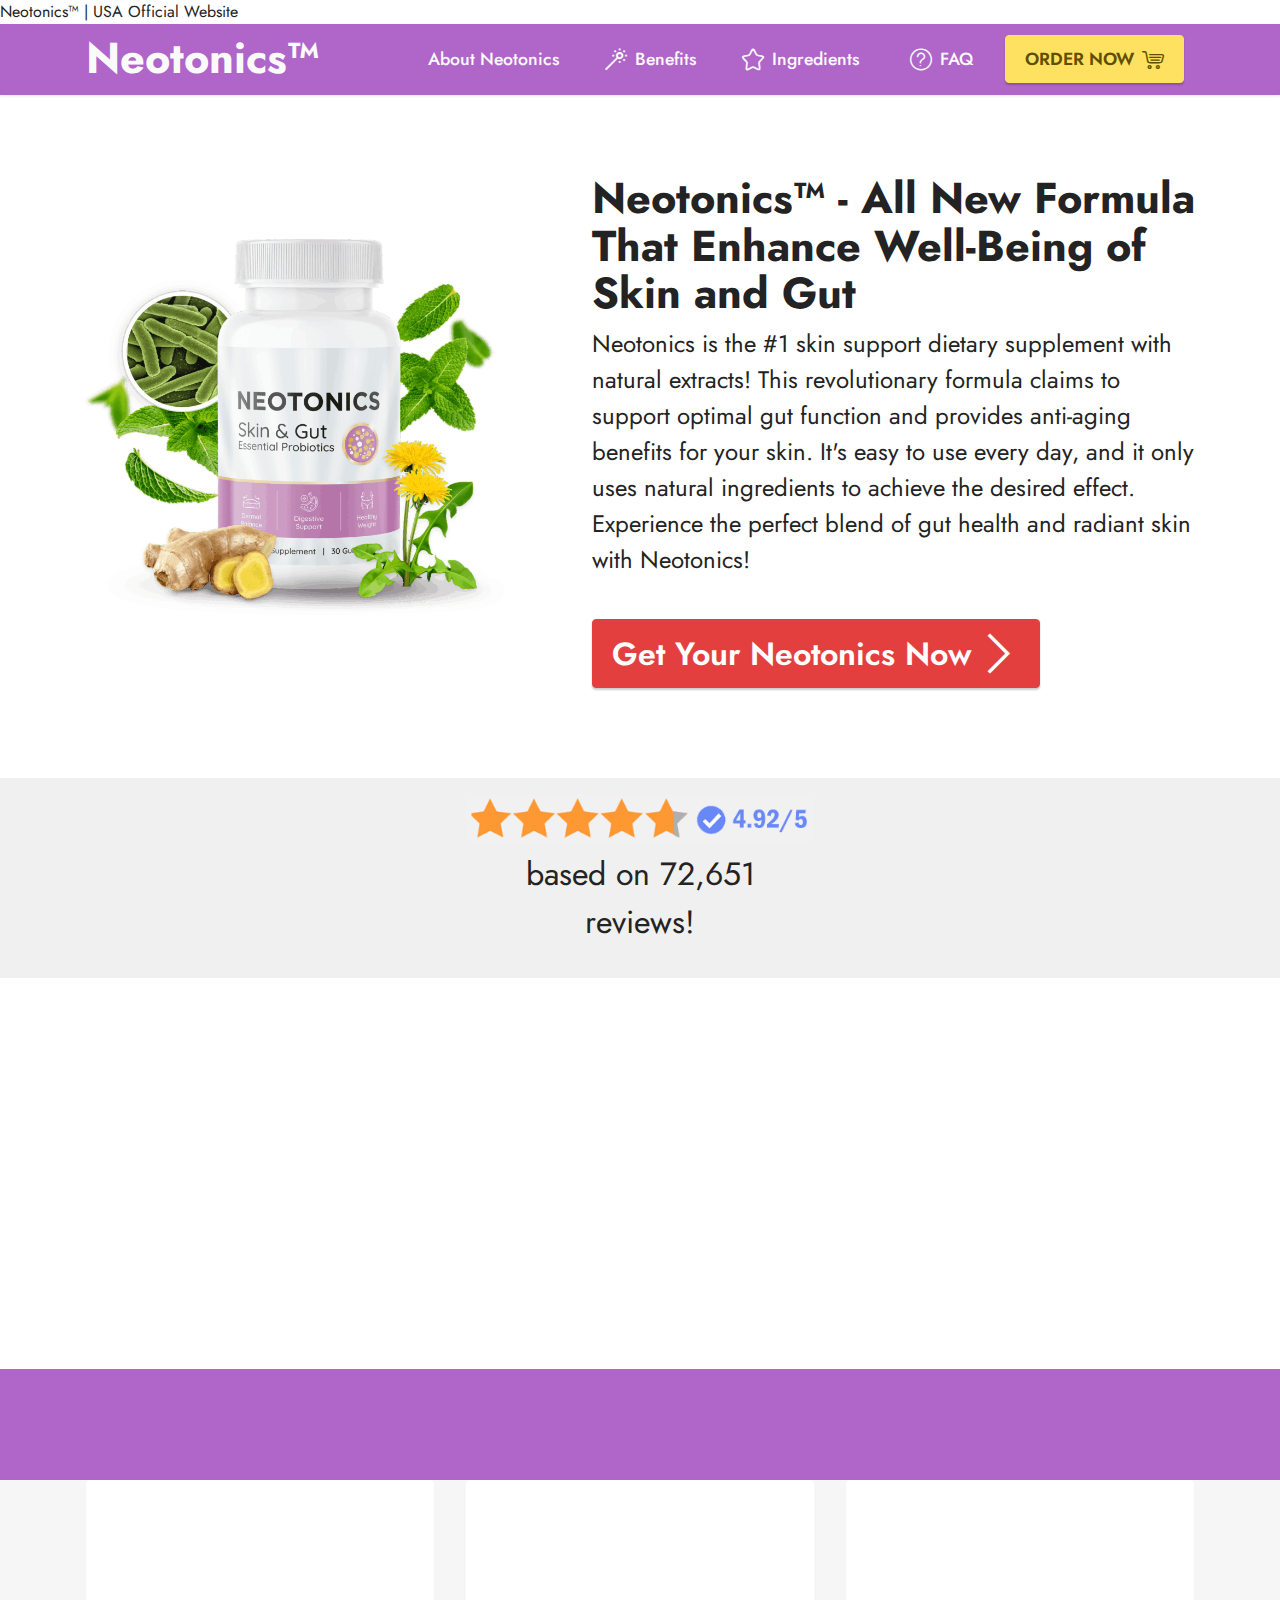
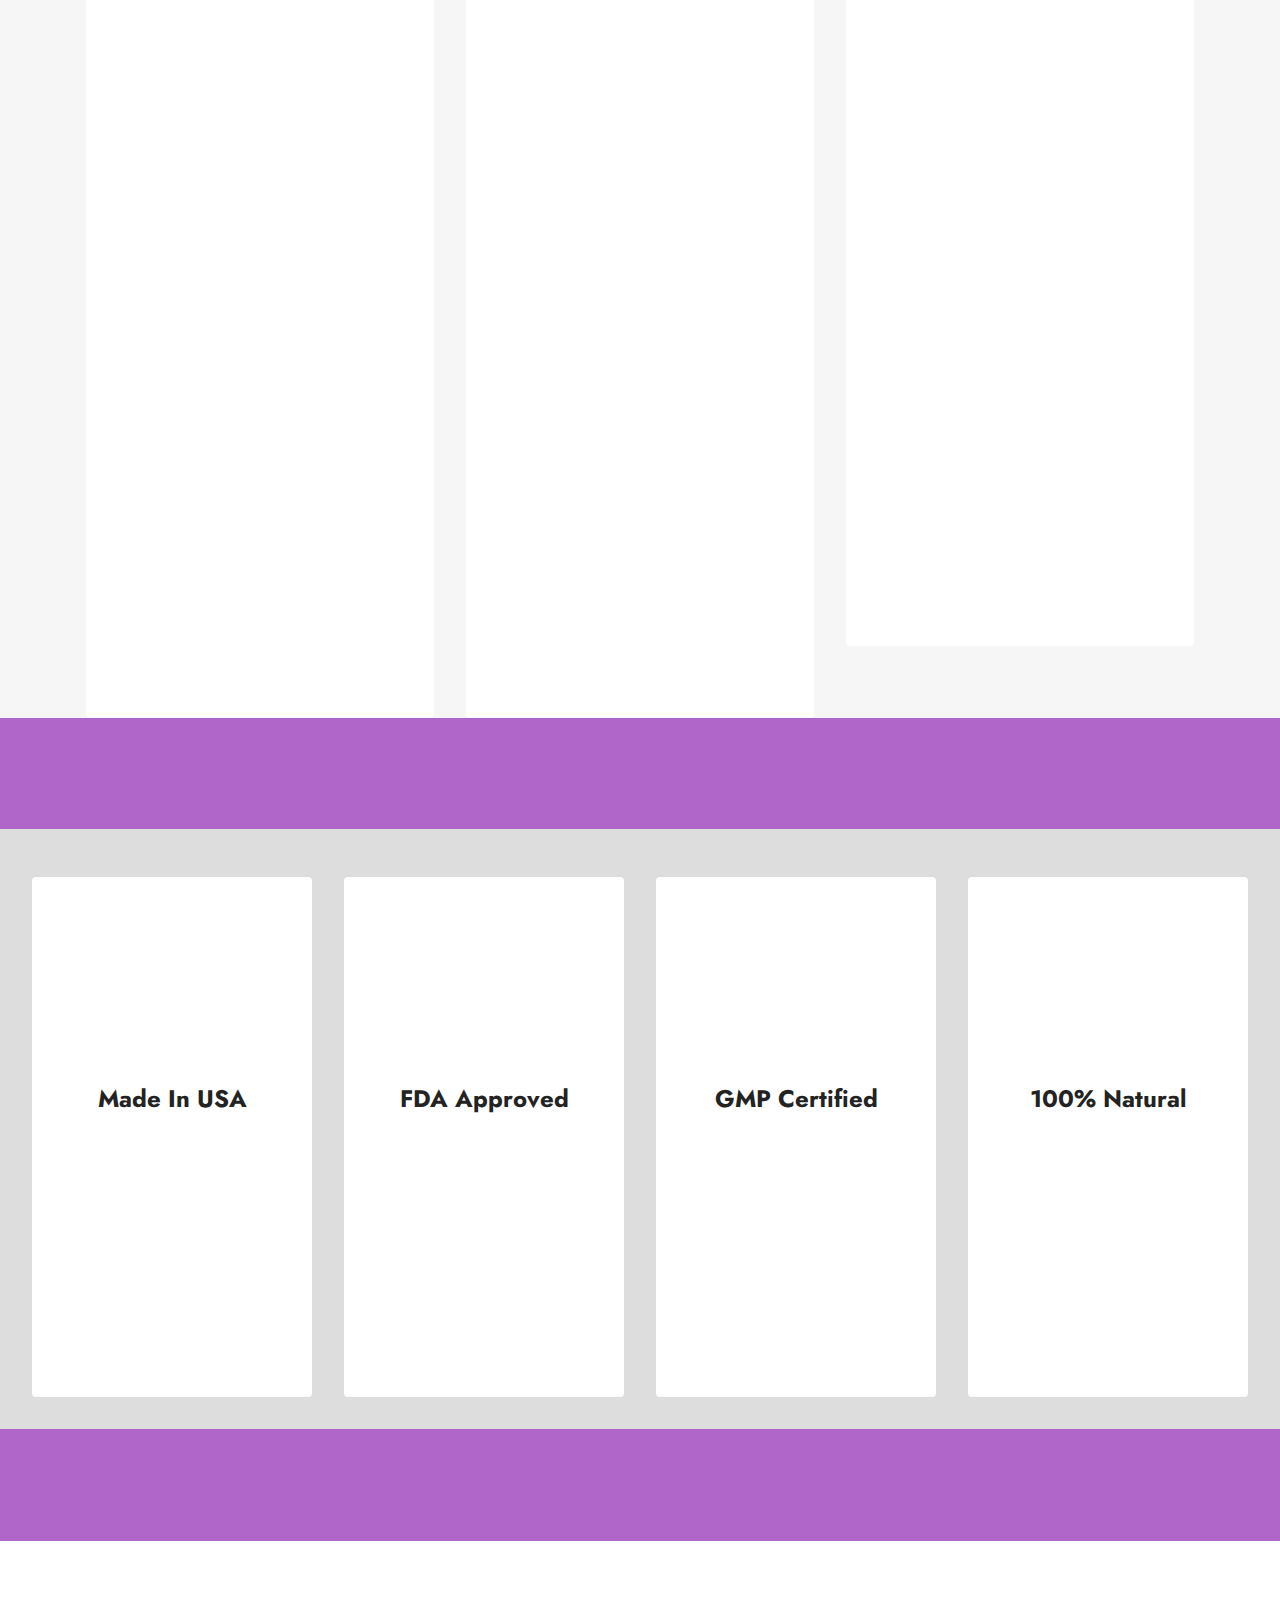
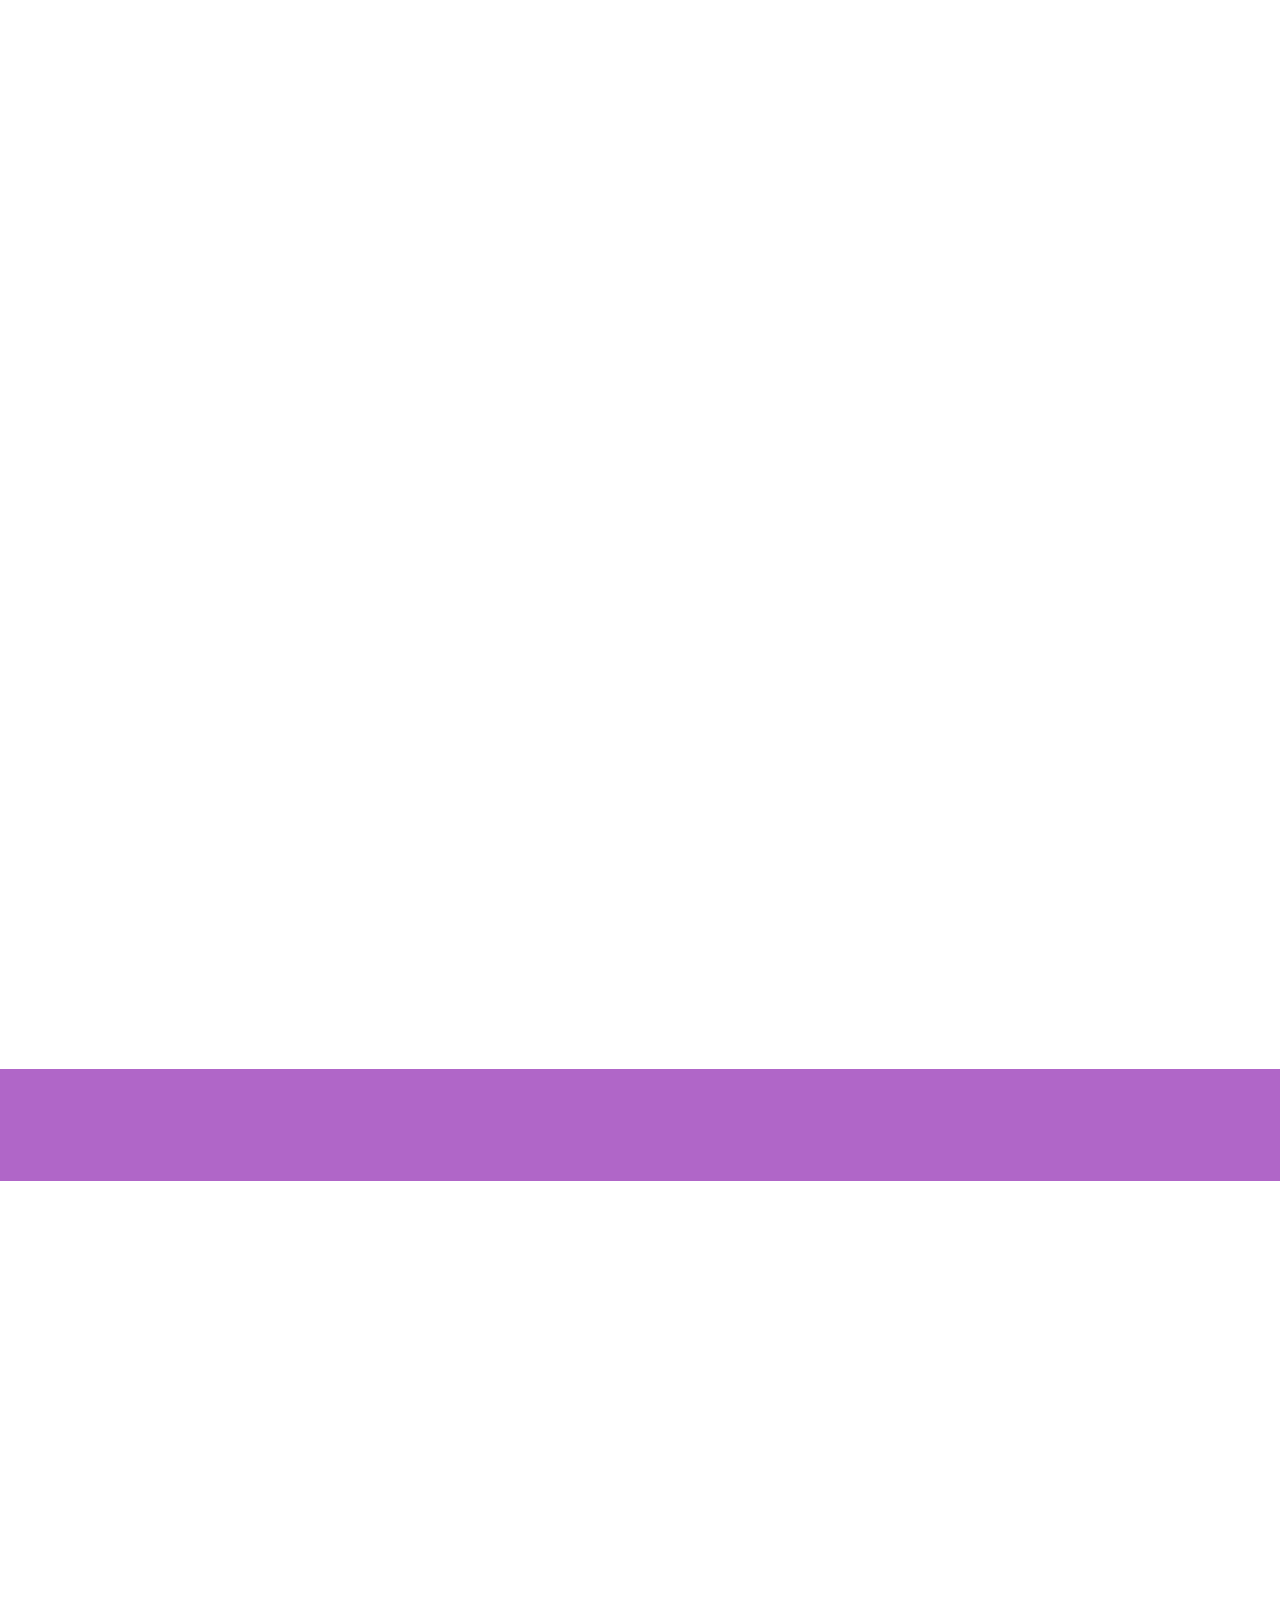
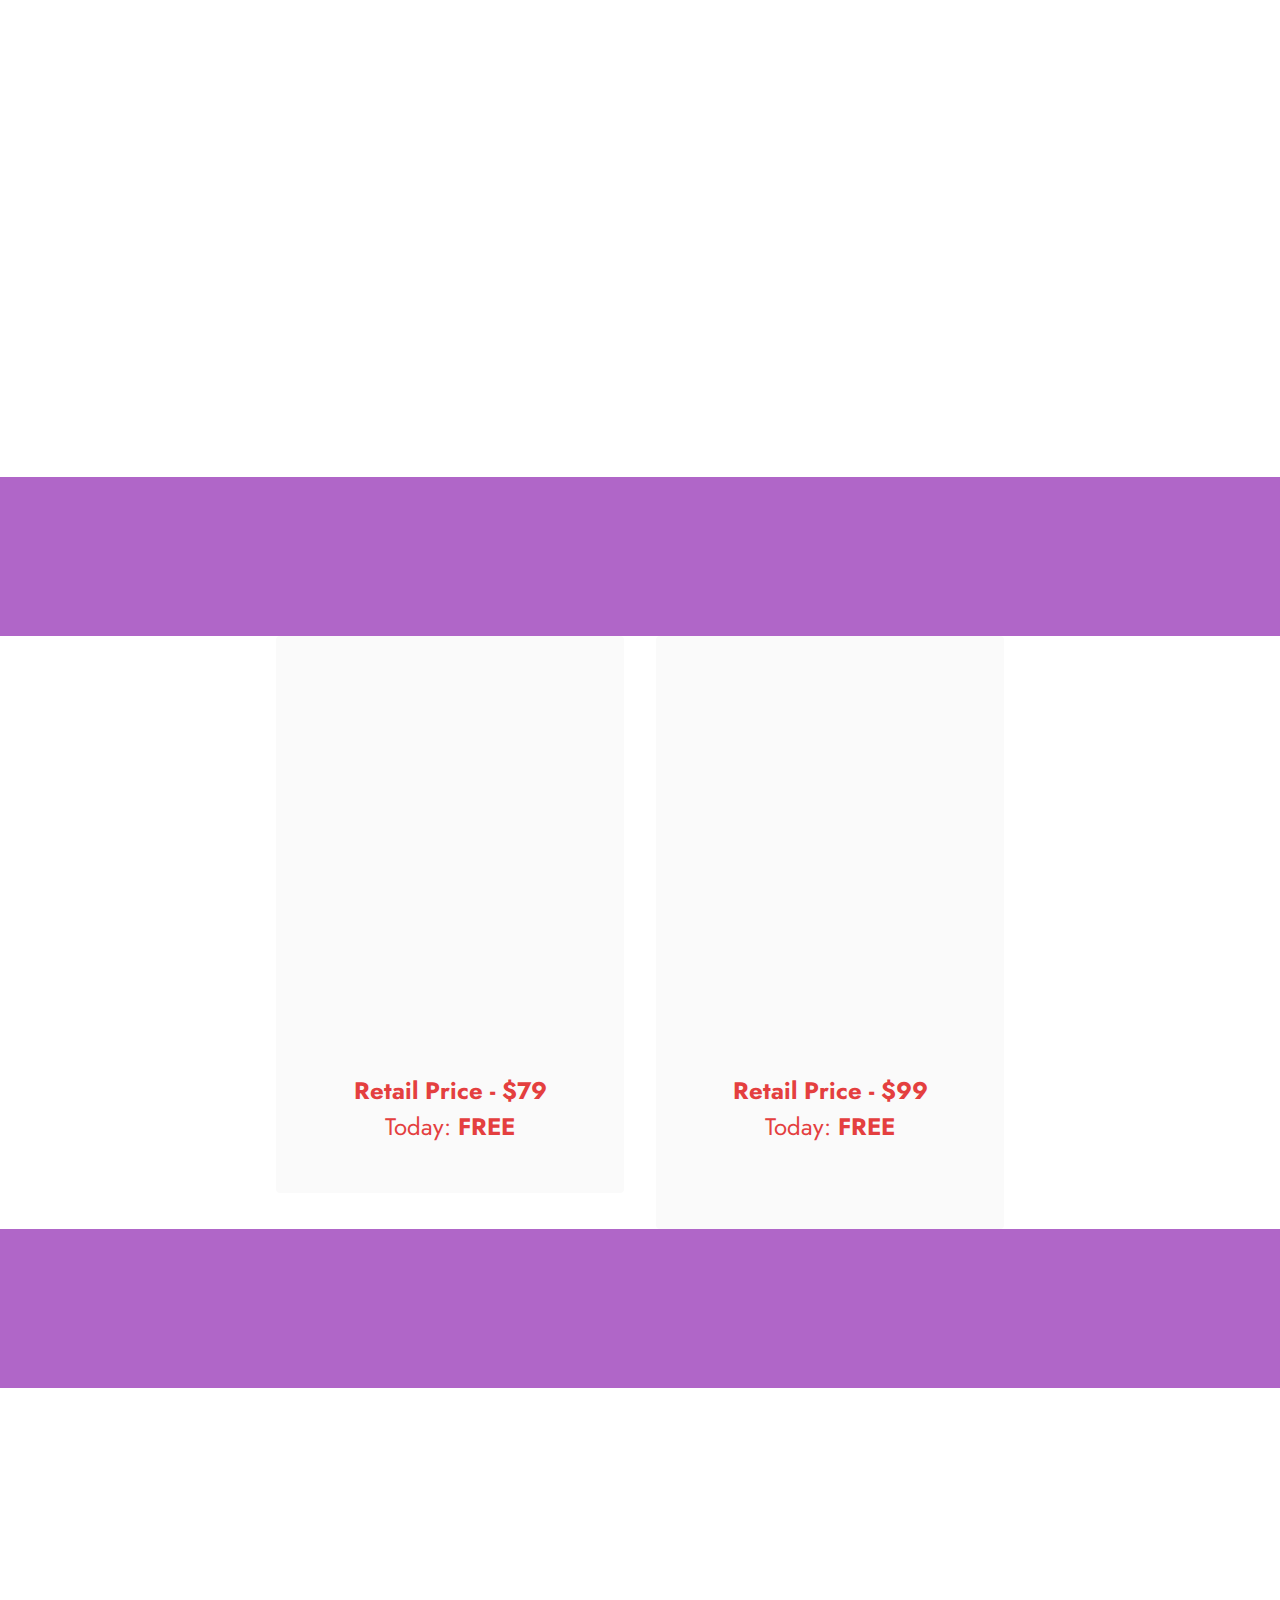
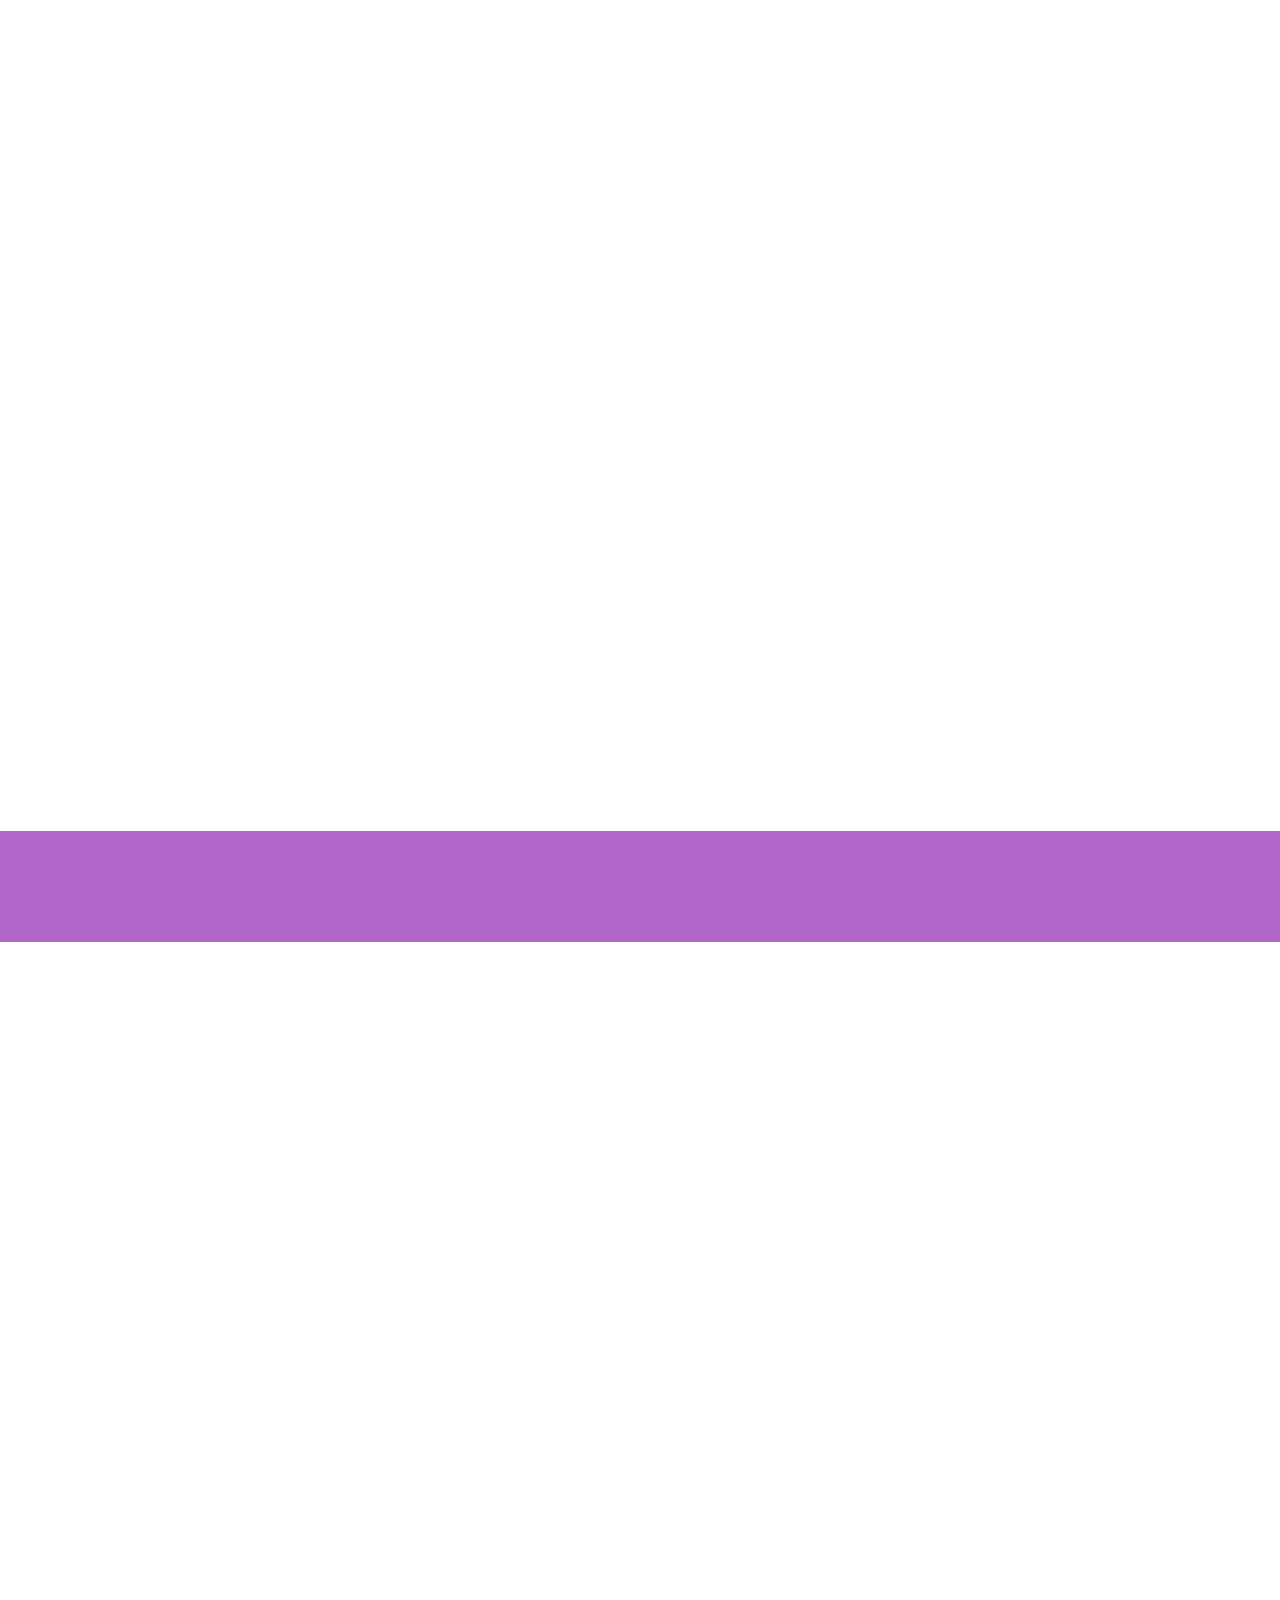
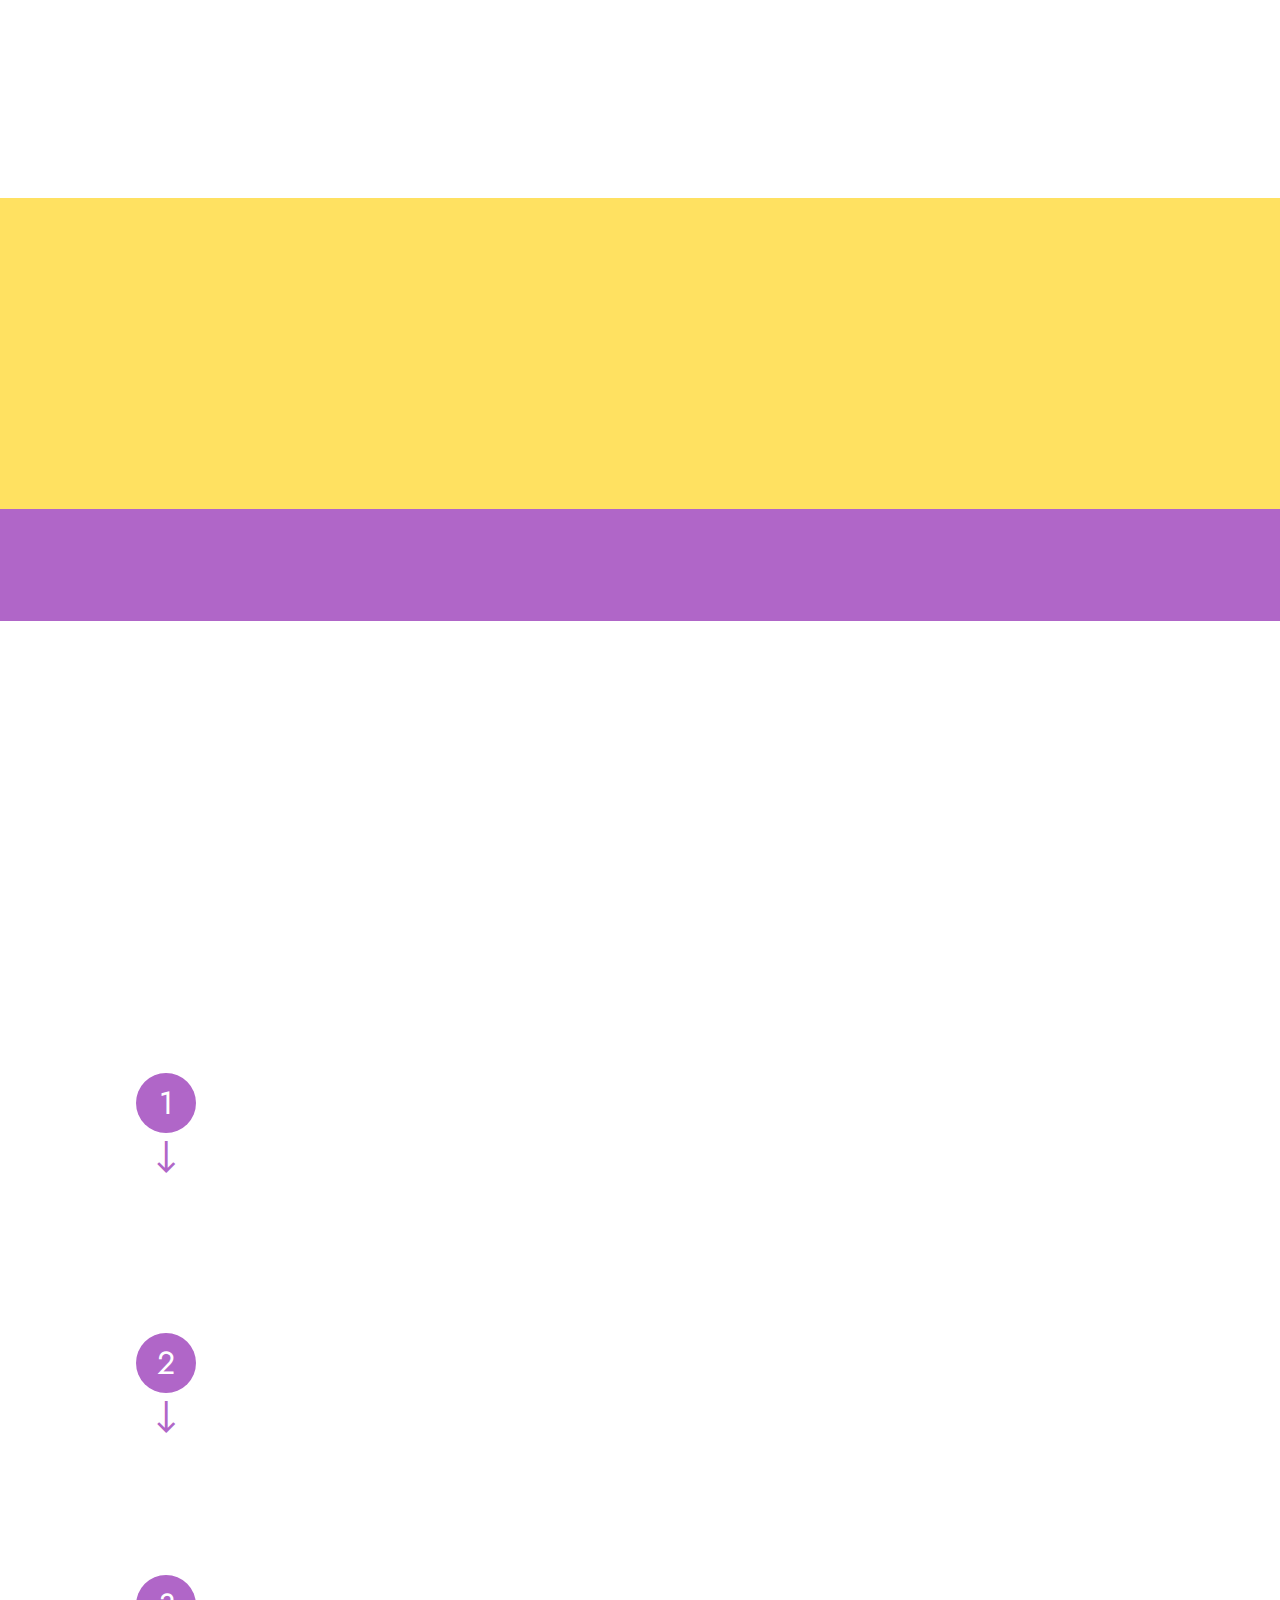
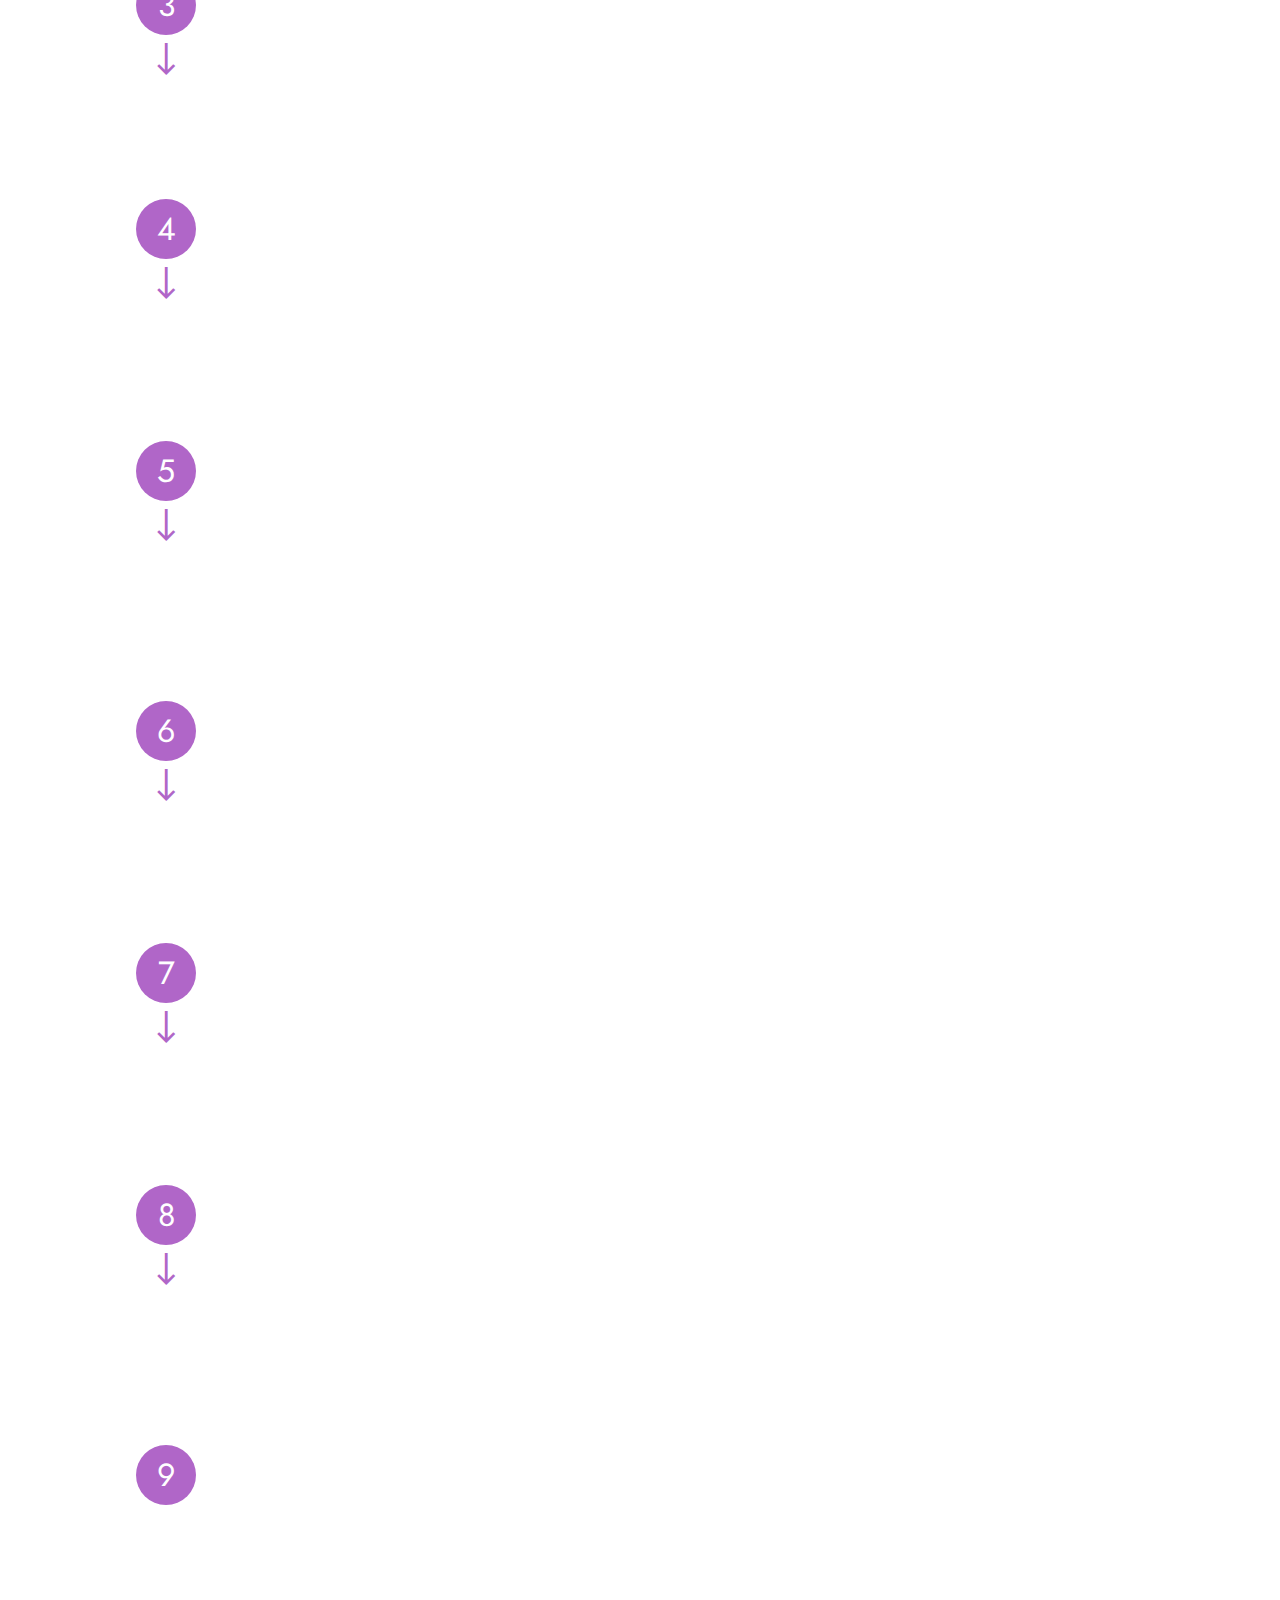
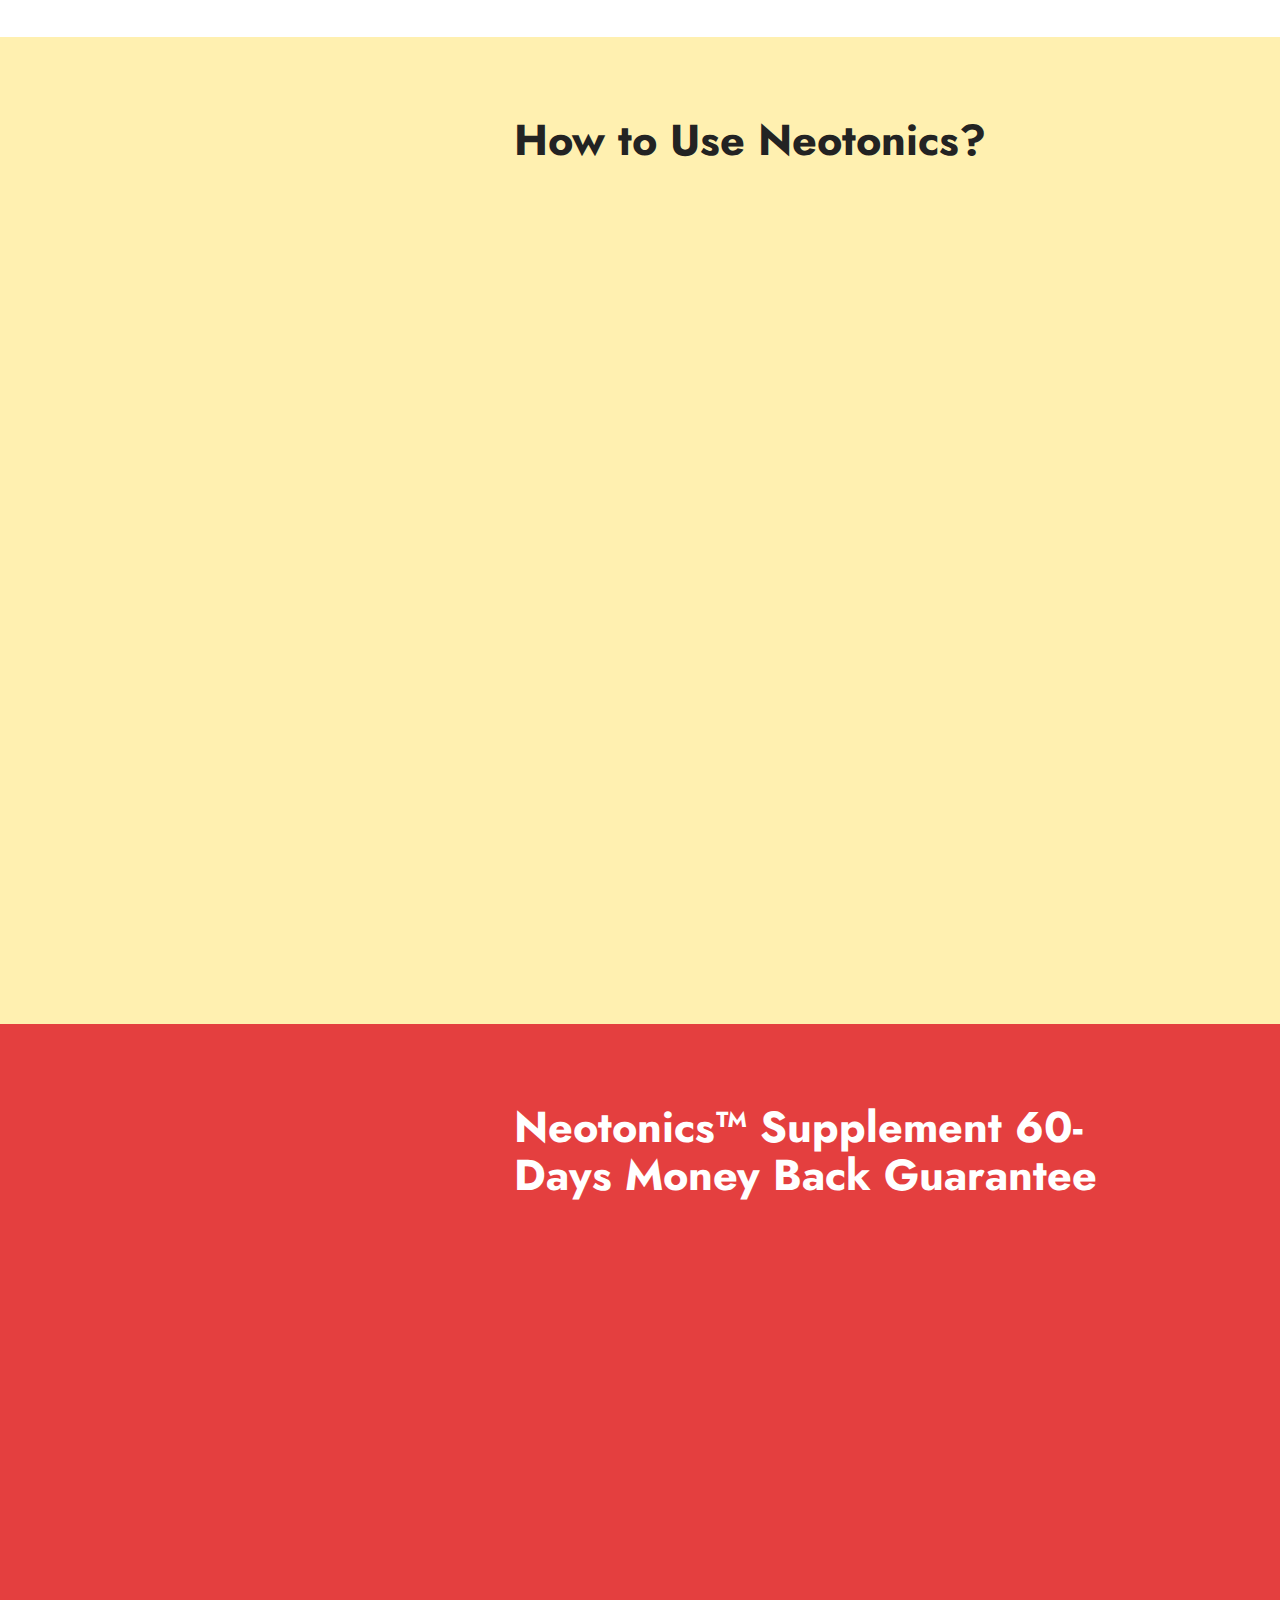
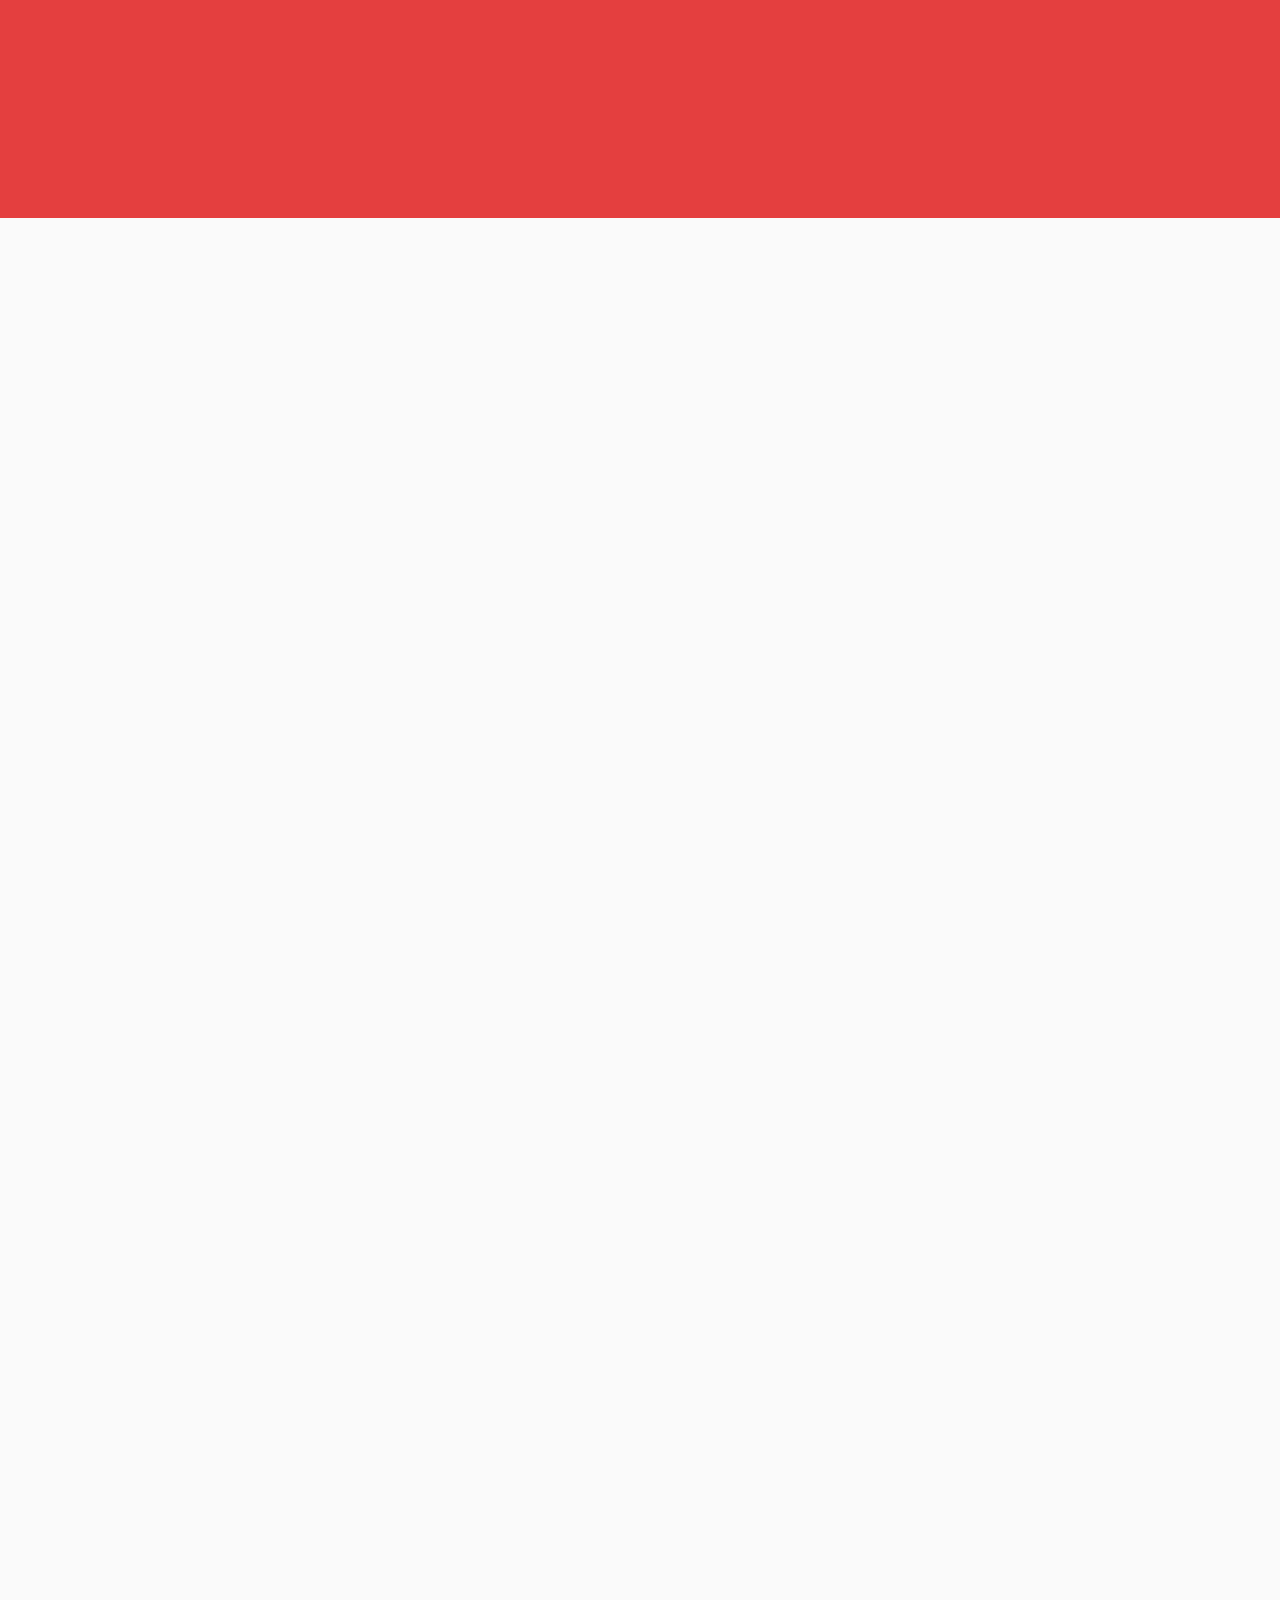
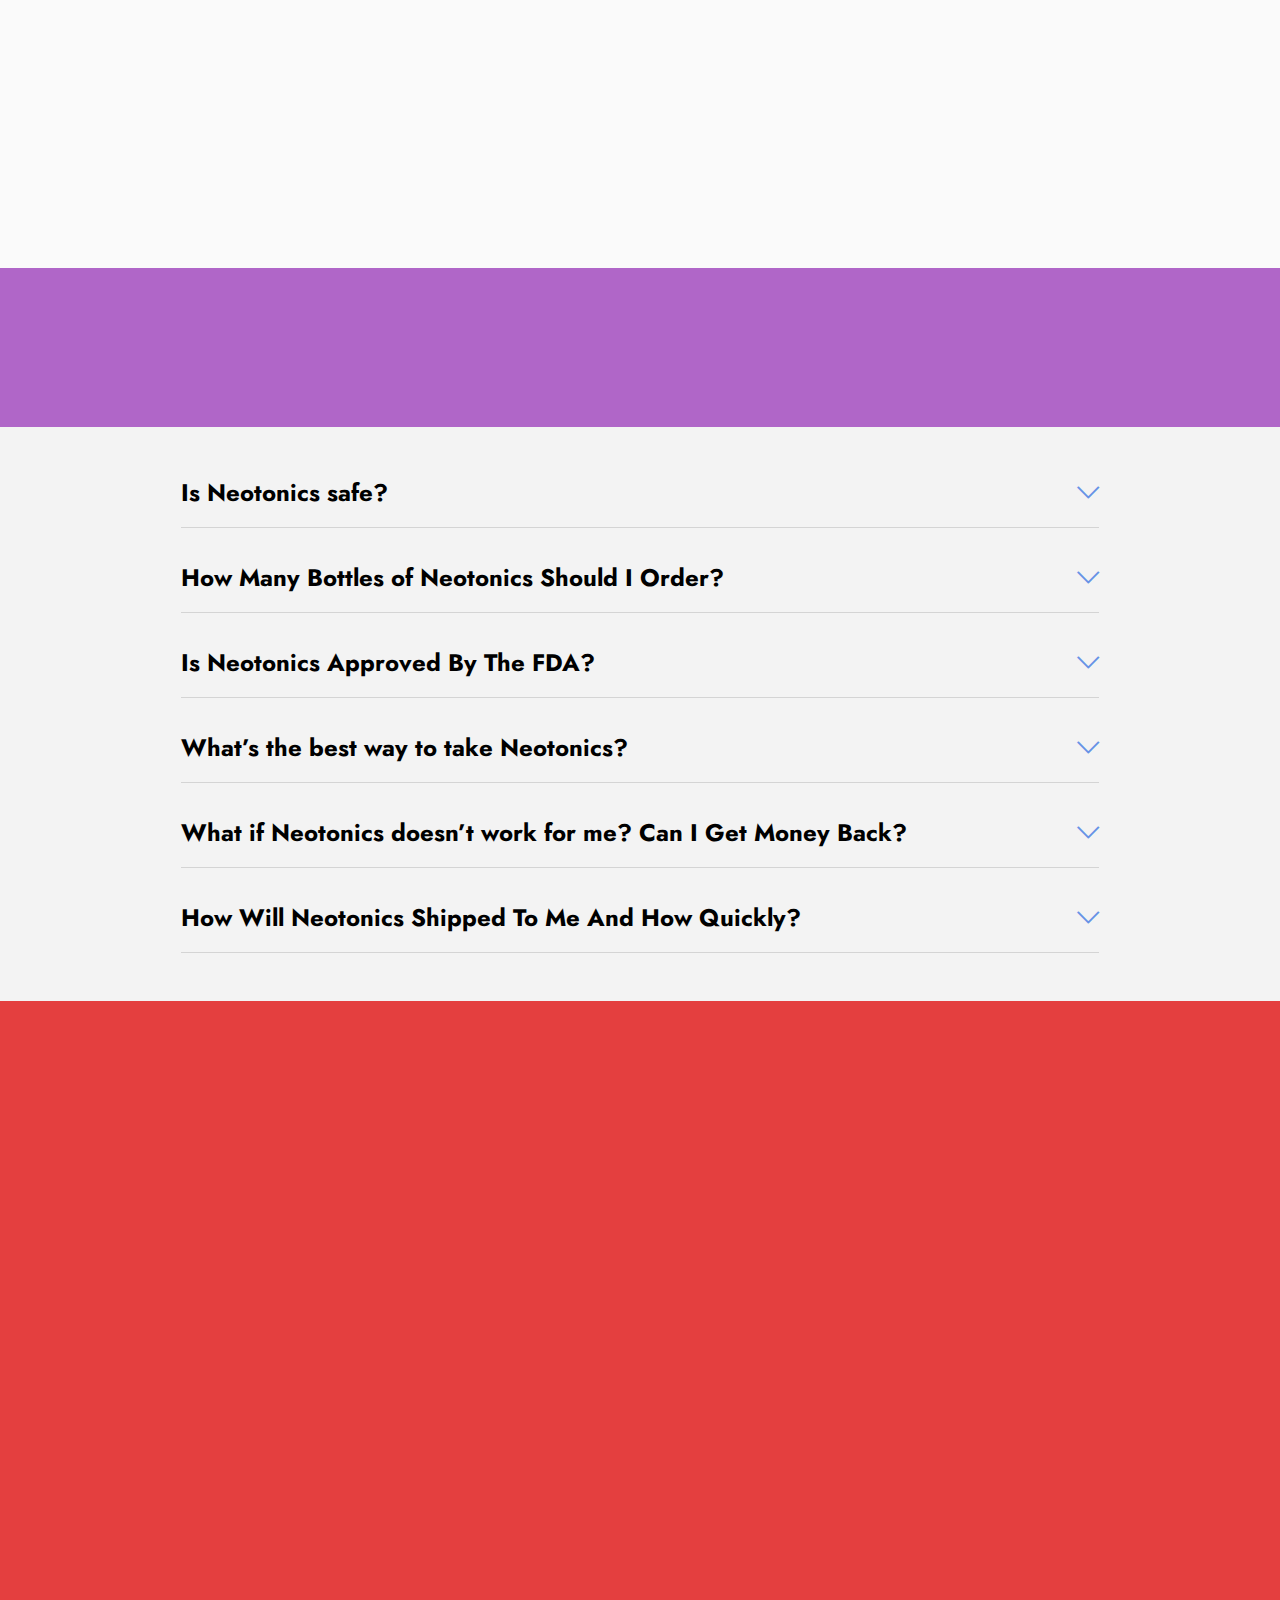
==== commit 01152a9f: "Update index.html" ====
--- a/index.html
+++ b/index.html
@@ -12,7 +12,8 @@
   <meta name="viewport" content="width=device-width, initial-scale=1, minimum-scale=1">
   <link rel="shortcut icon" href="assets/images/prod-1-bottle-2-128x224.png" type="image/x-icon">
   <meta name="description" content="ProstaThrive is a revolutionary new prostate support supplement designed to protect, restore, and enhance male prostate health.">
-  
+  <meta name="keywords" content="neotonics, neotonics buy, neotonics supplement, neotonics official, neotonics.com, neotonic, neotonics skin care solution,  neotonics Supplement, Skin & Gut Health Support "/
+
   
   <title>Neotonics™ | USA Official Website</title>
   <link rel="stylesheet" href="assets/web/assets/mobirise-icons2/mobirise2.css">
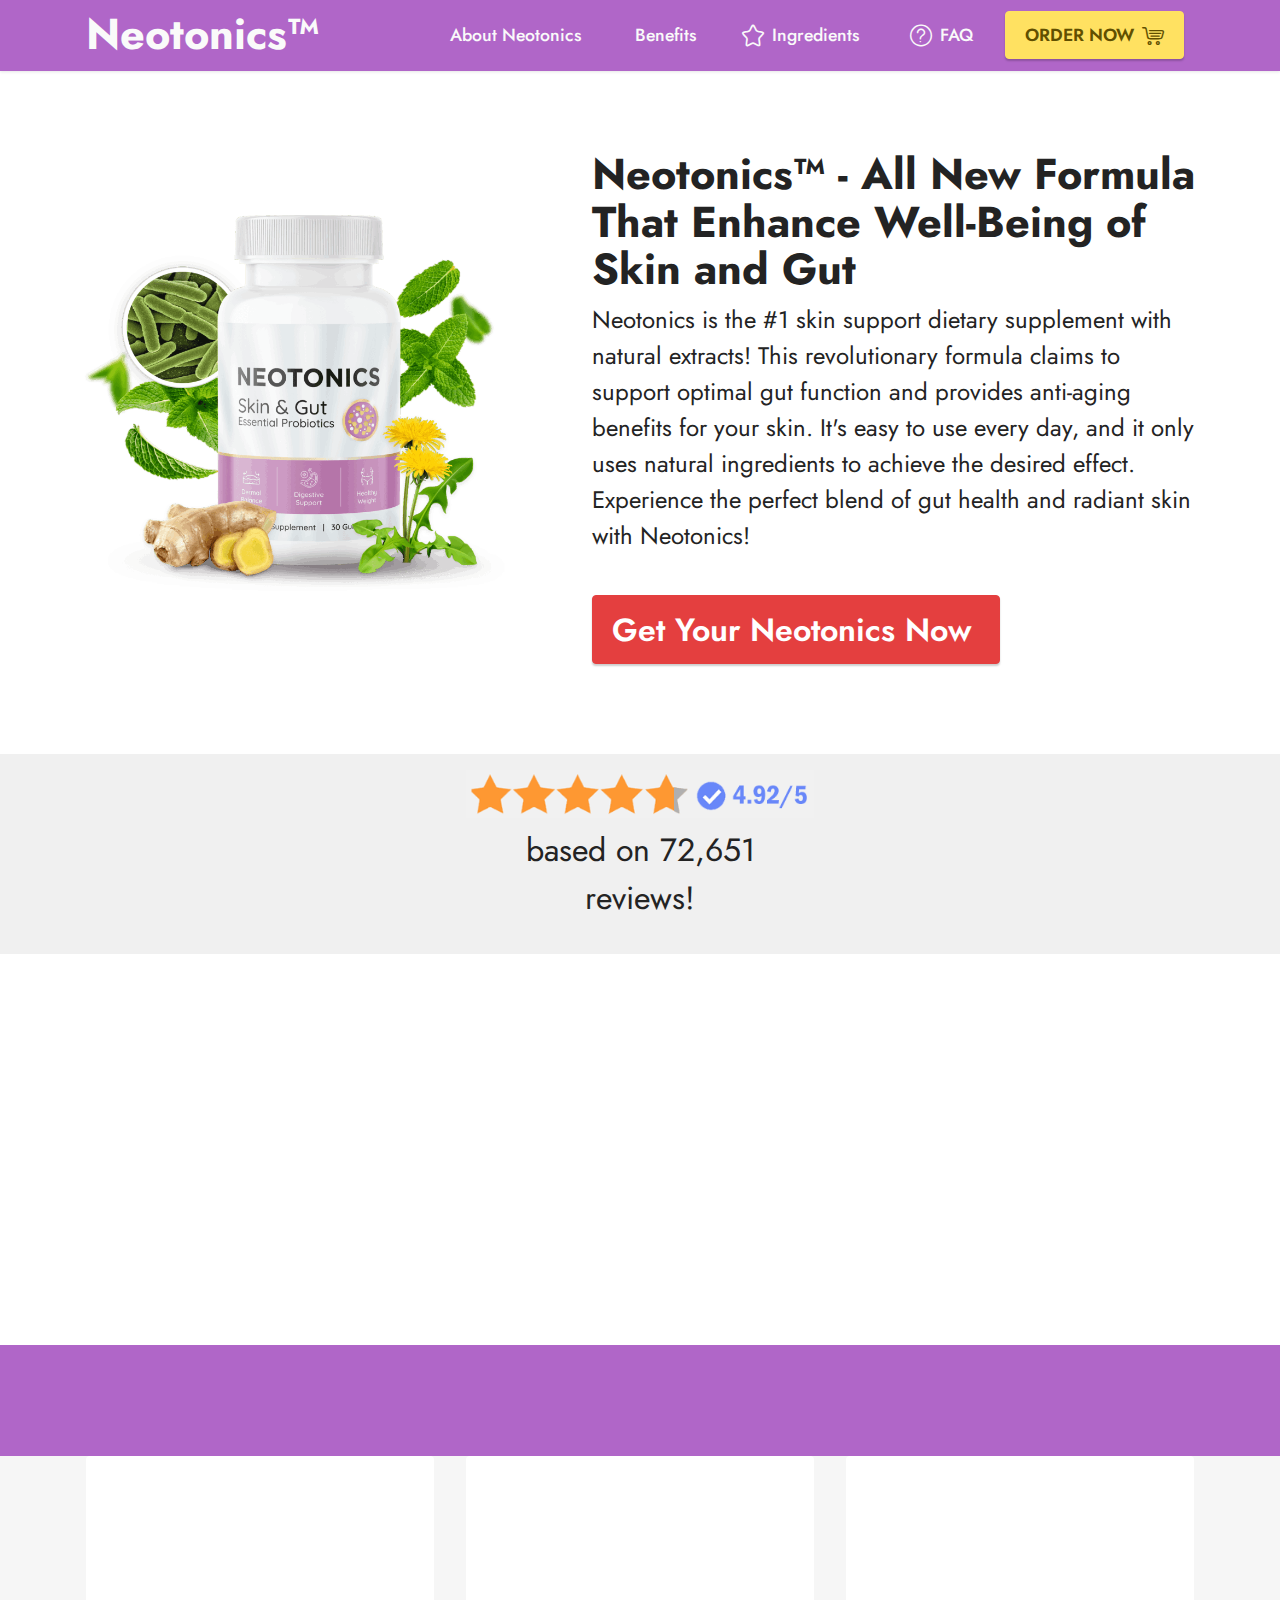
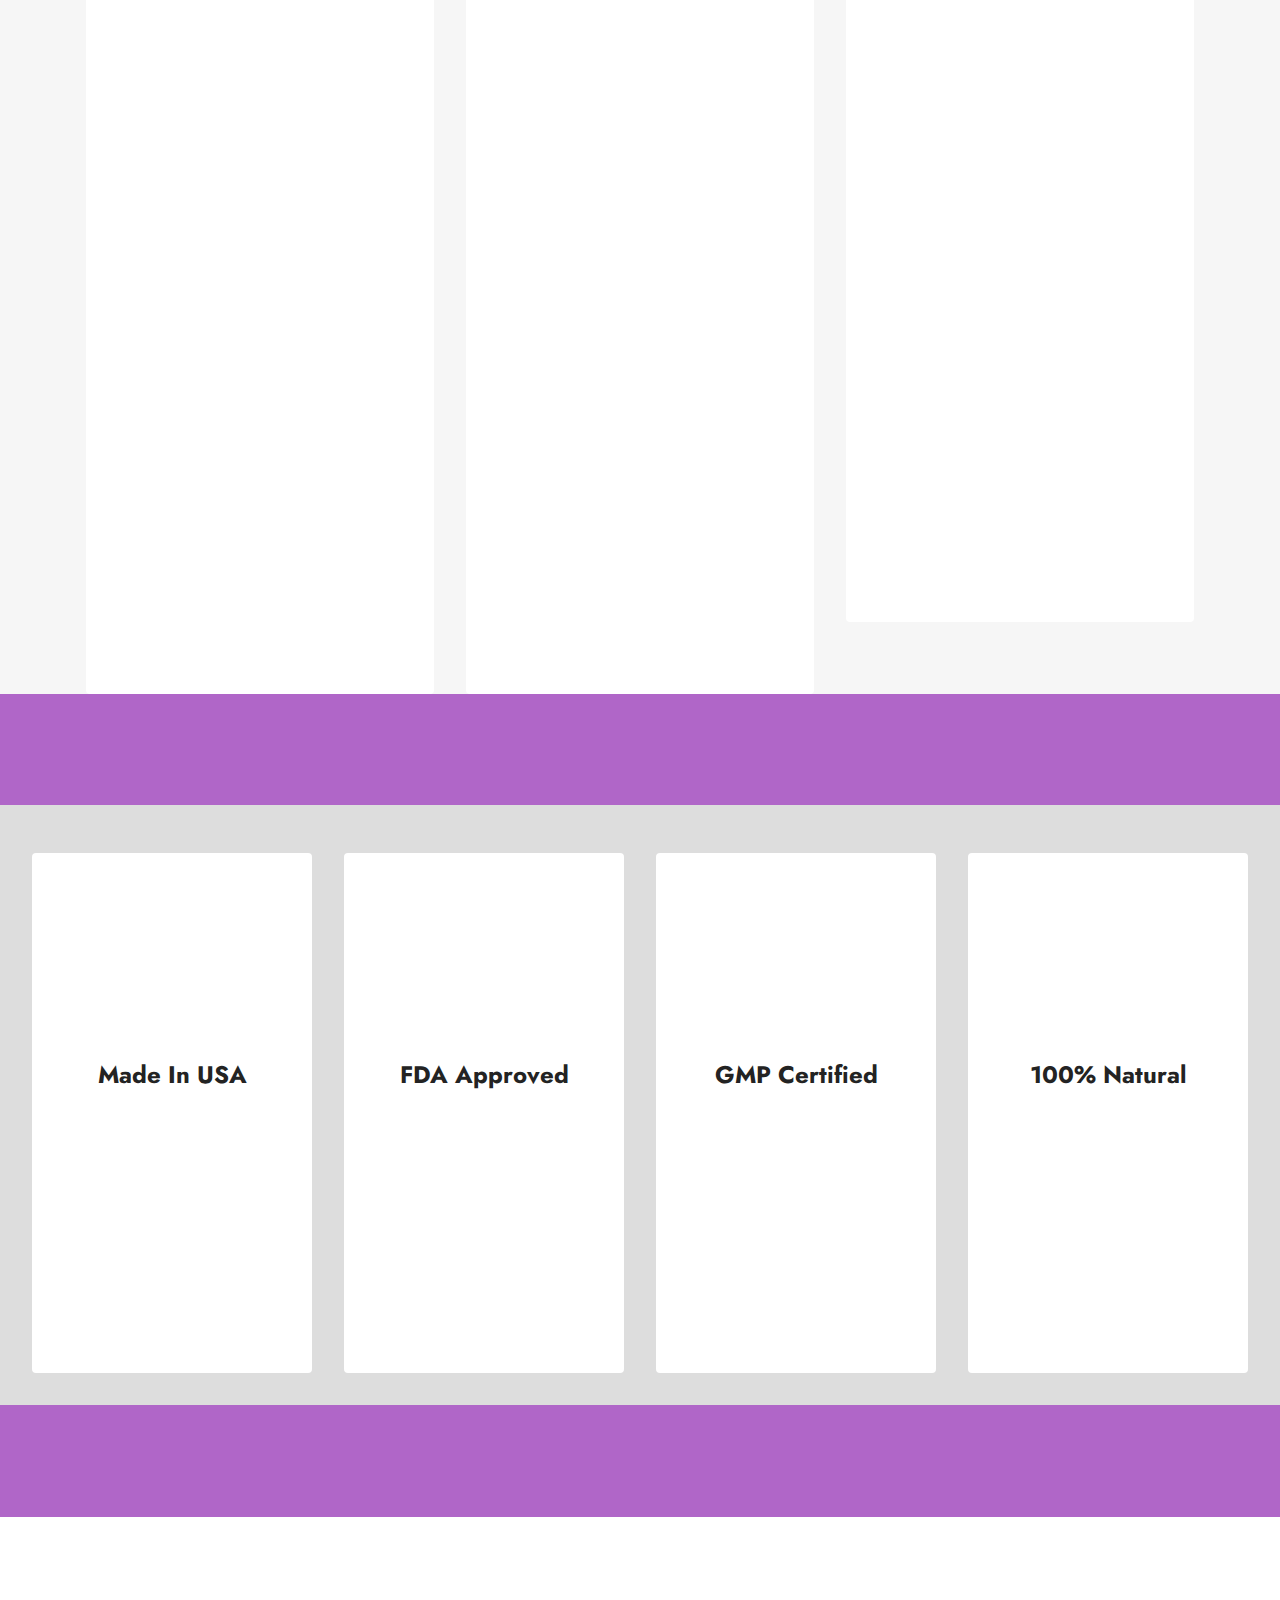
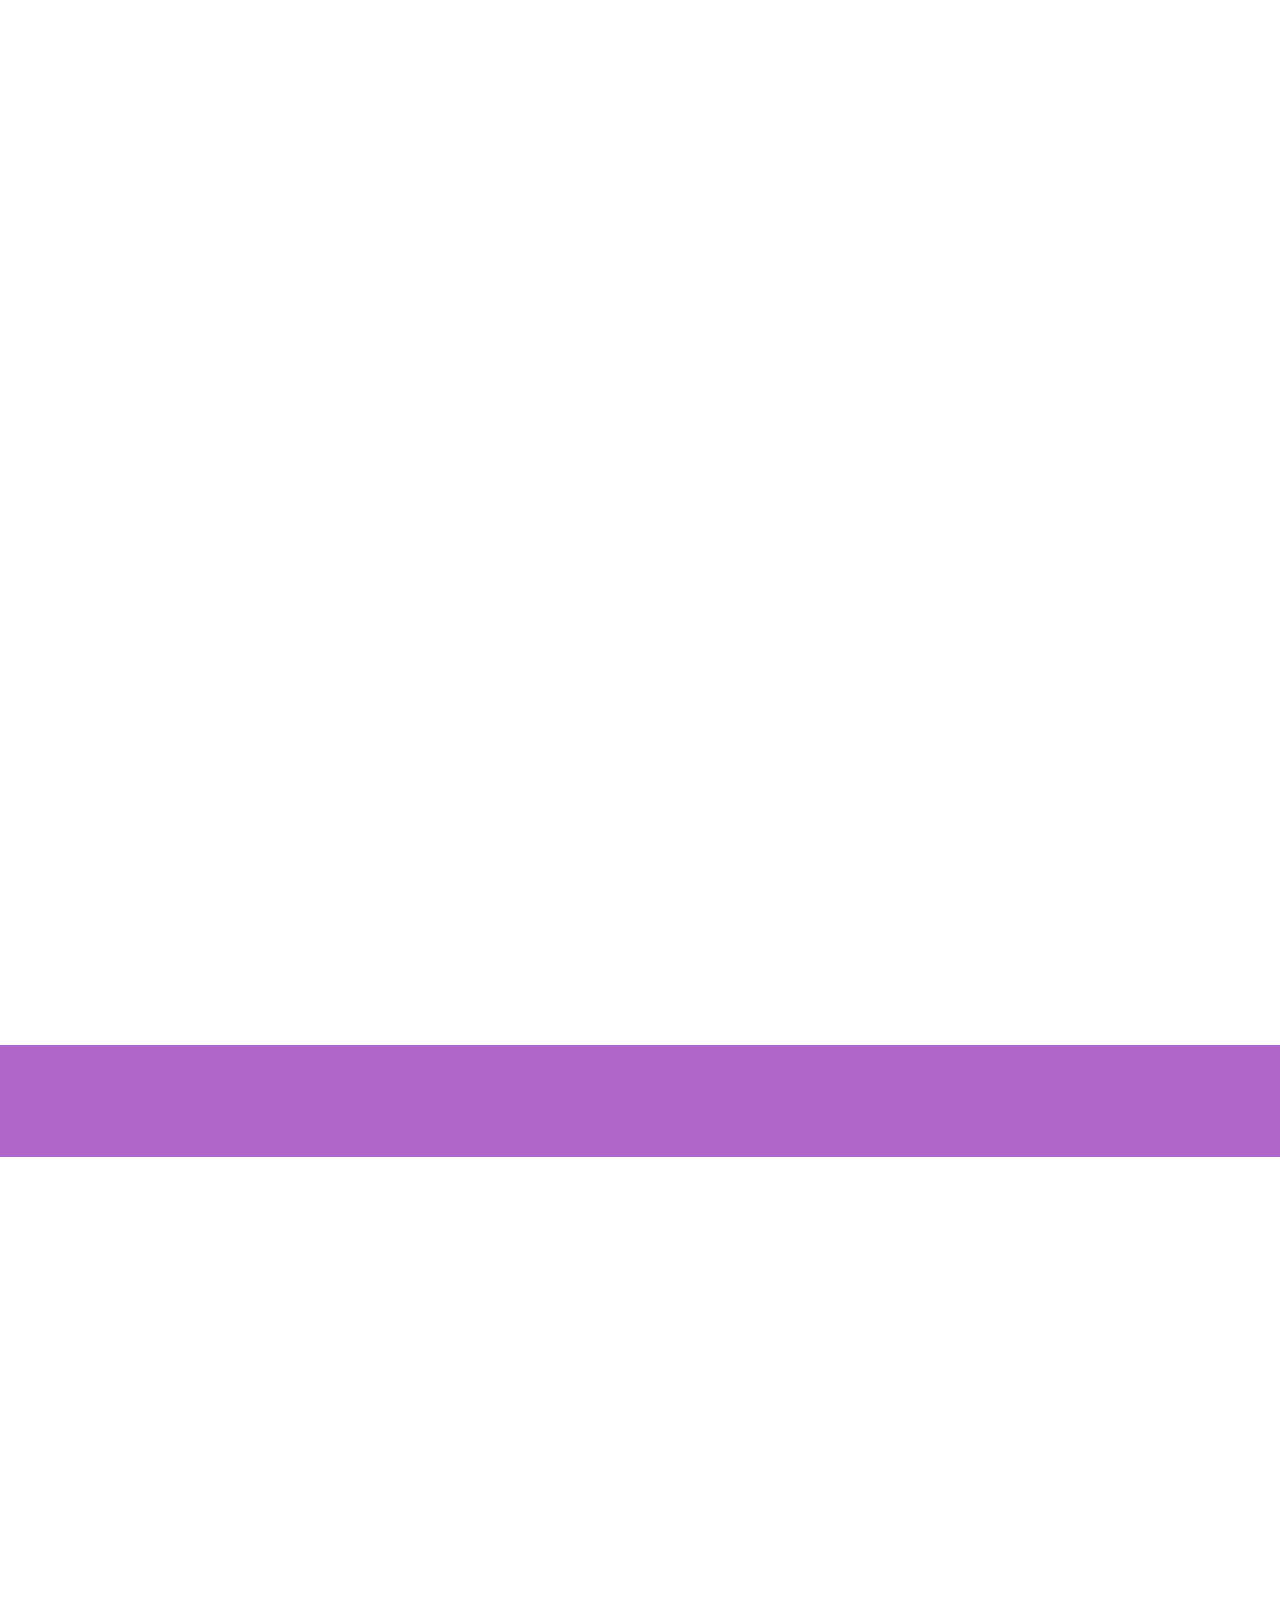
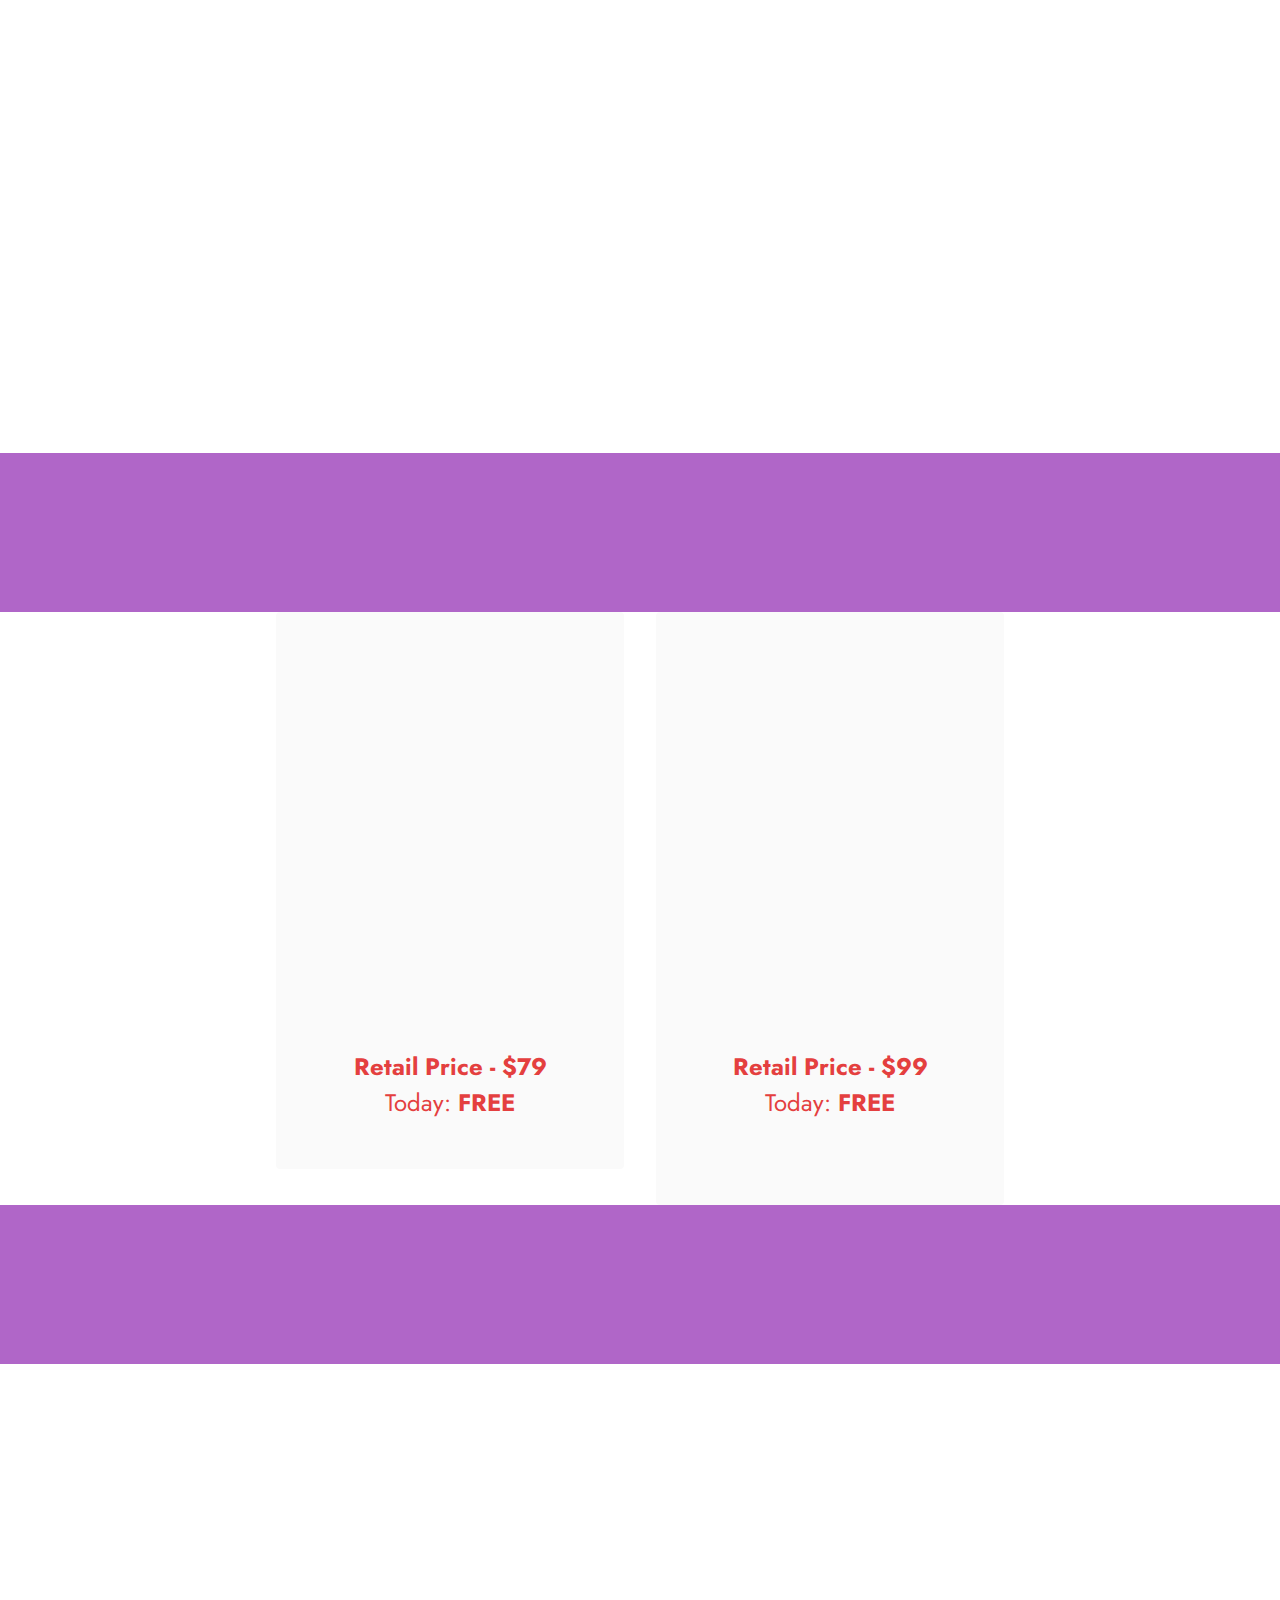
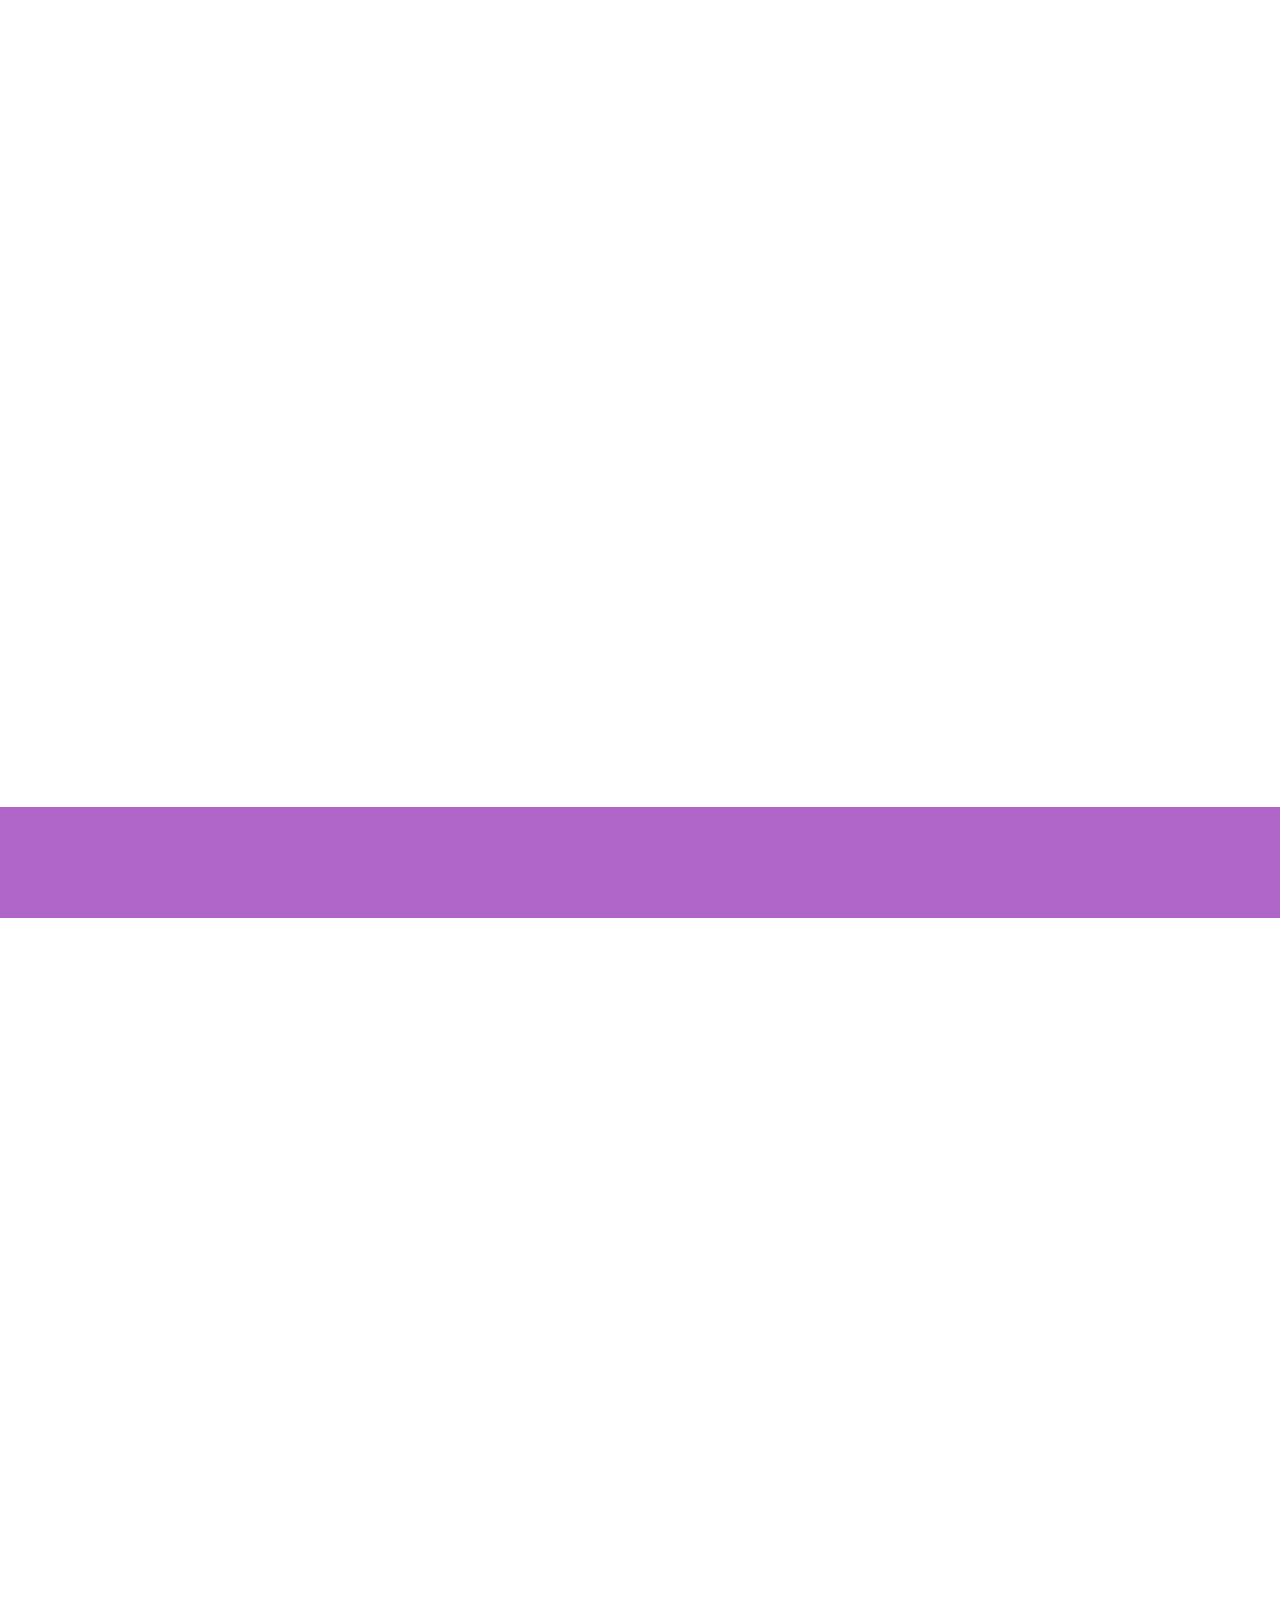
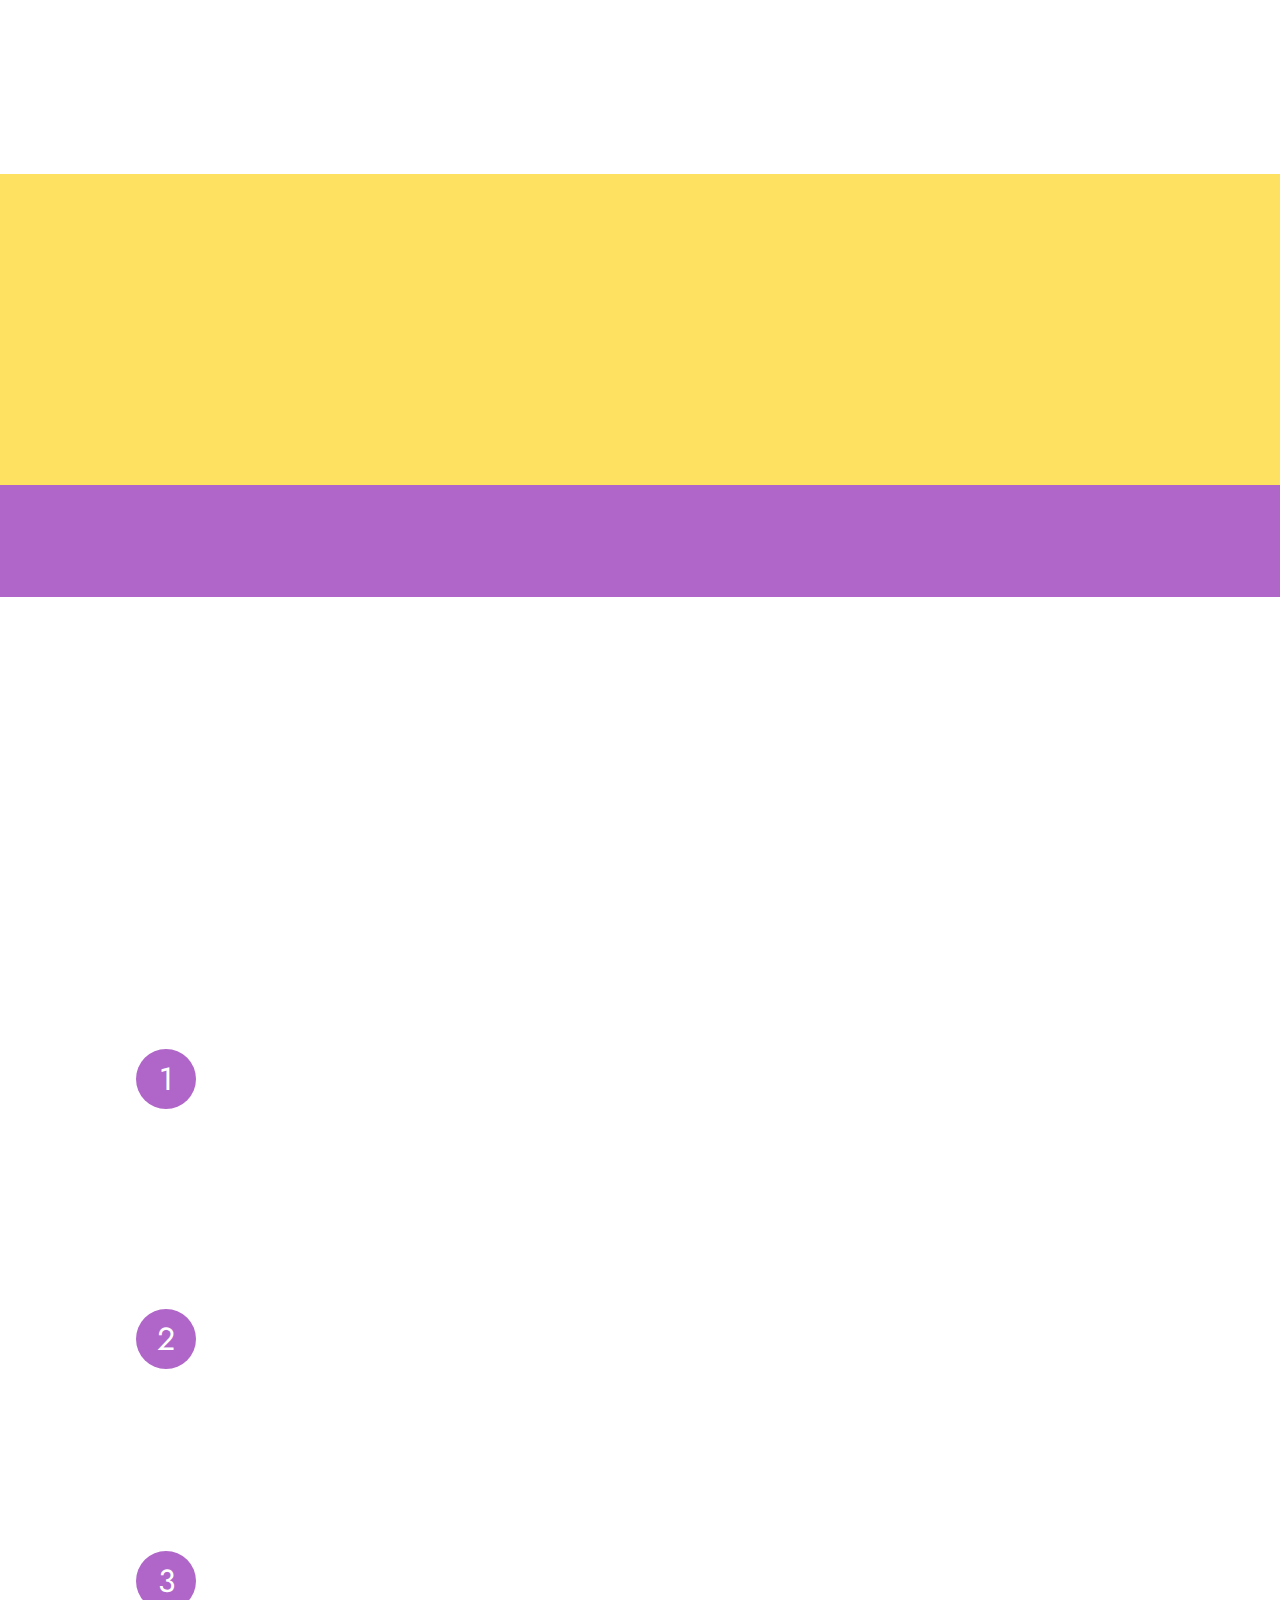
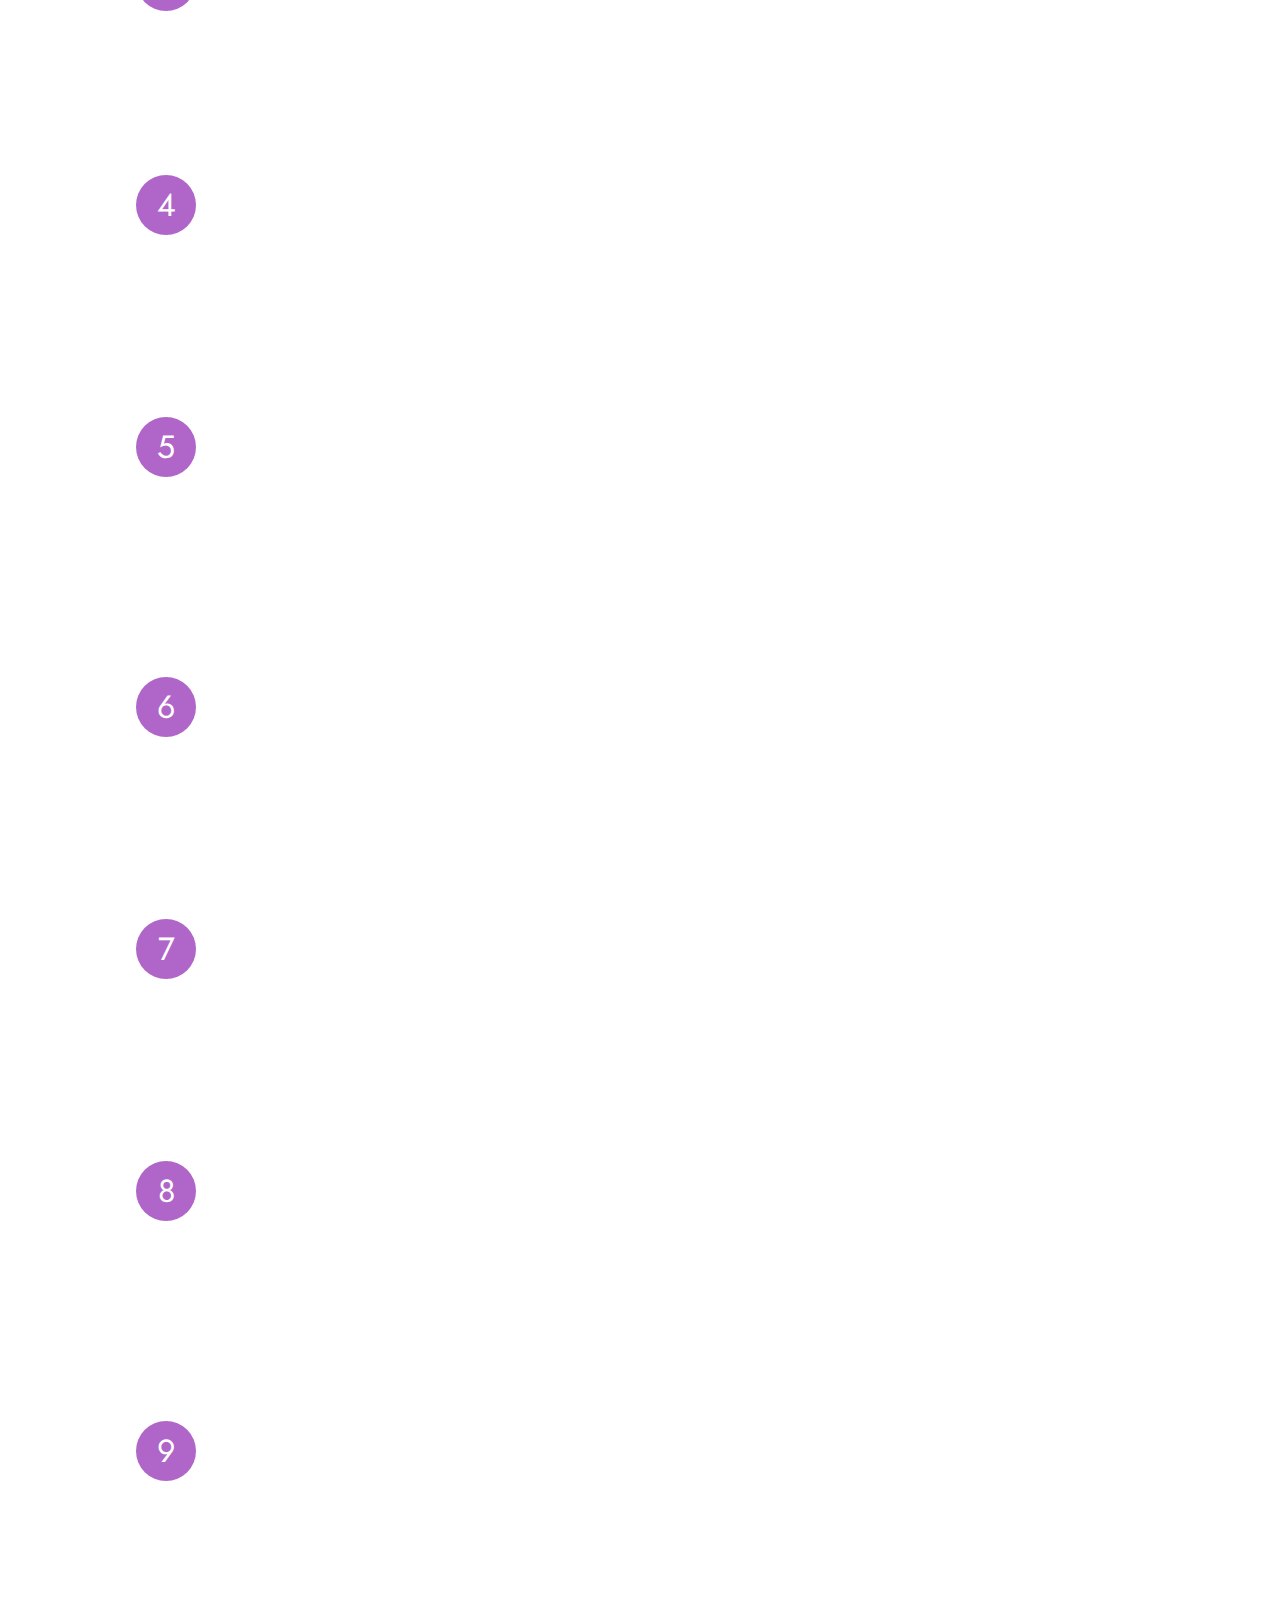
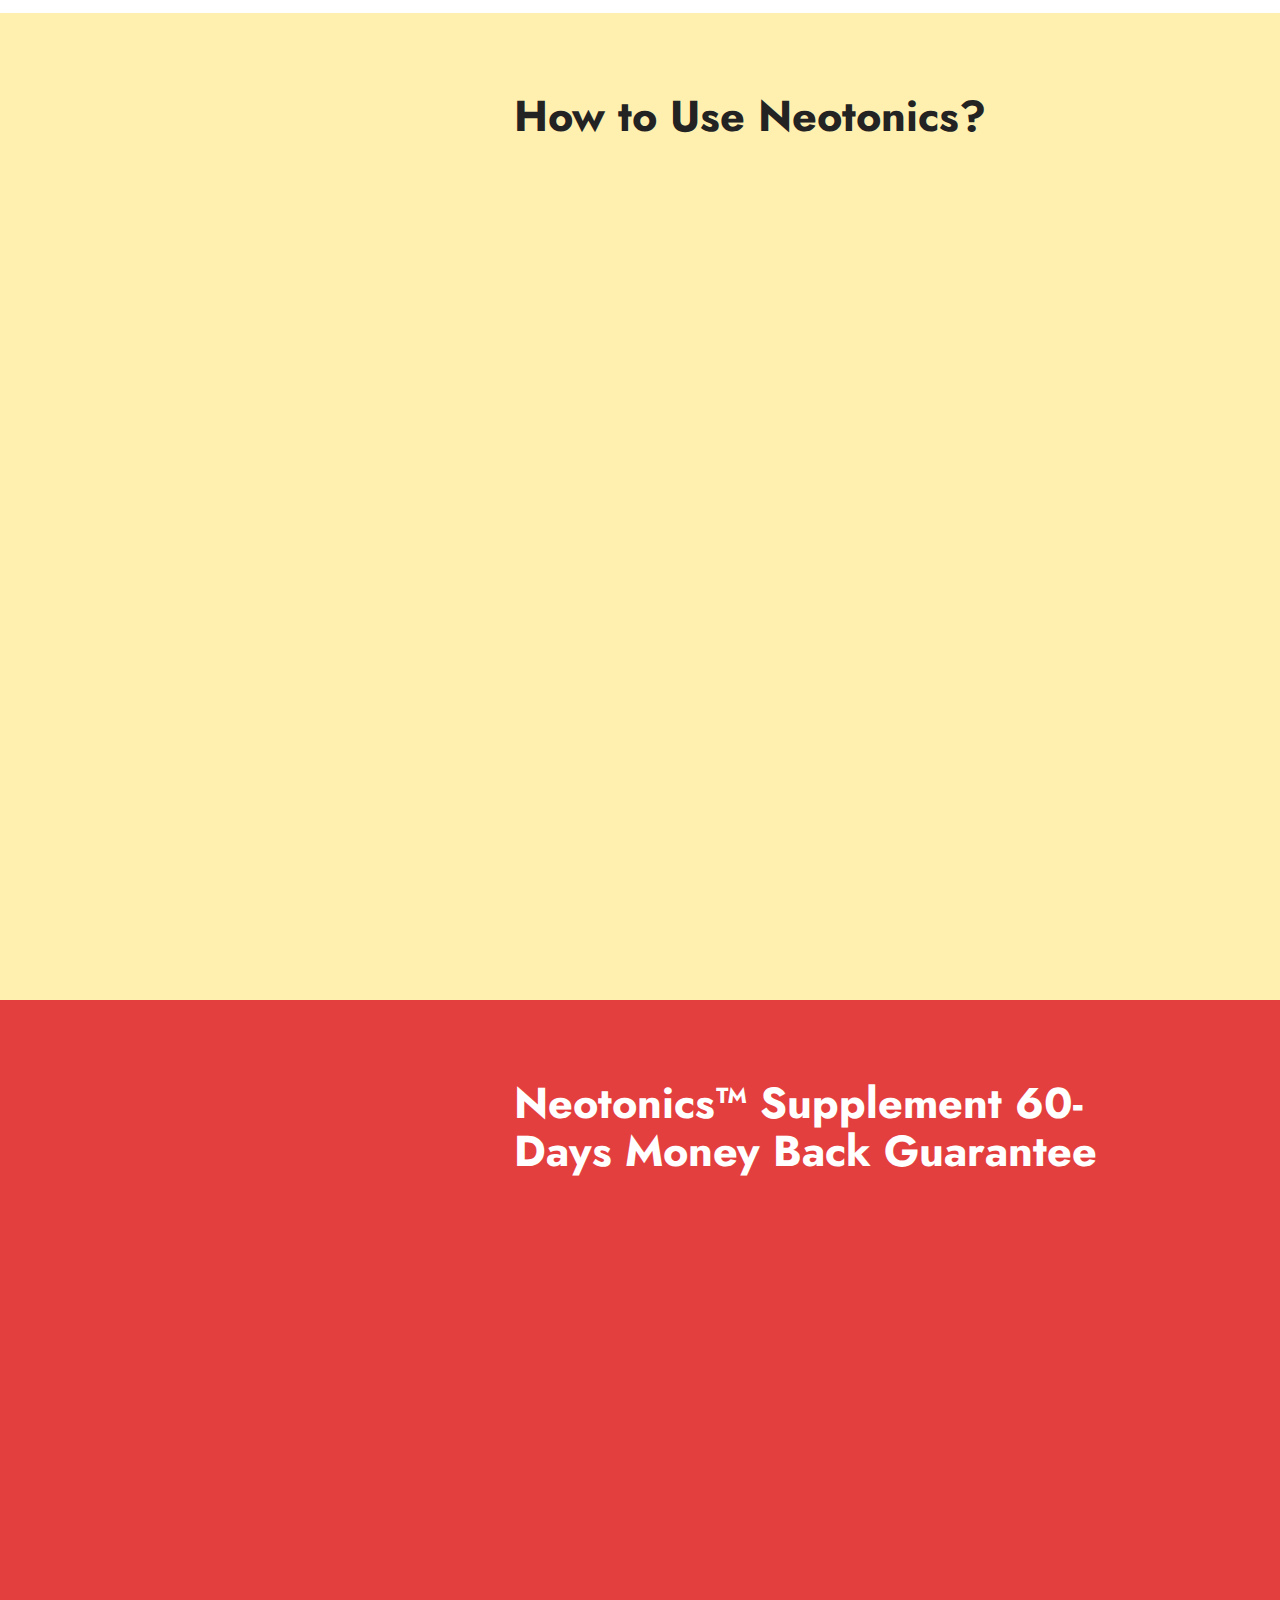
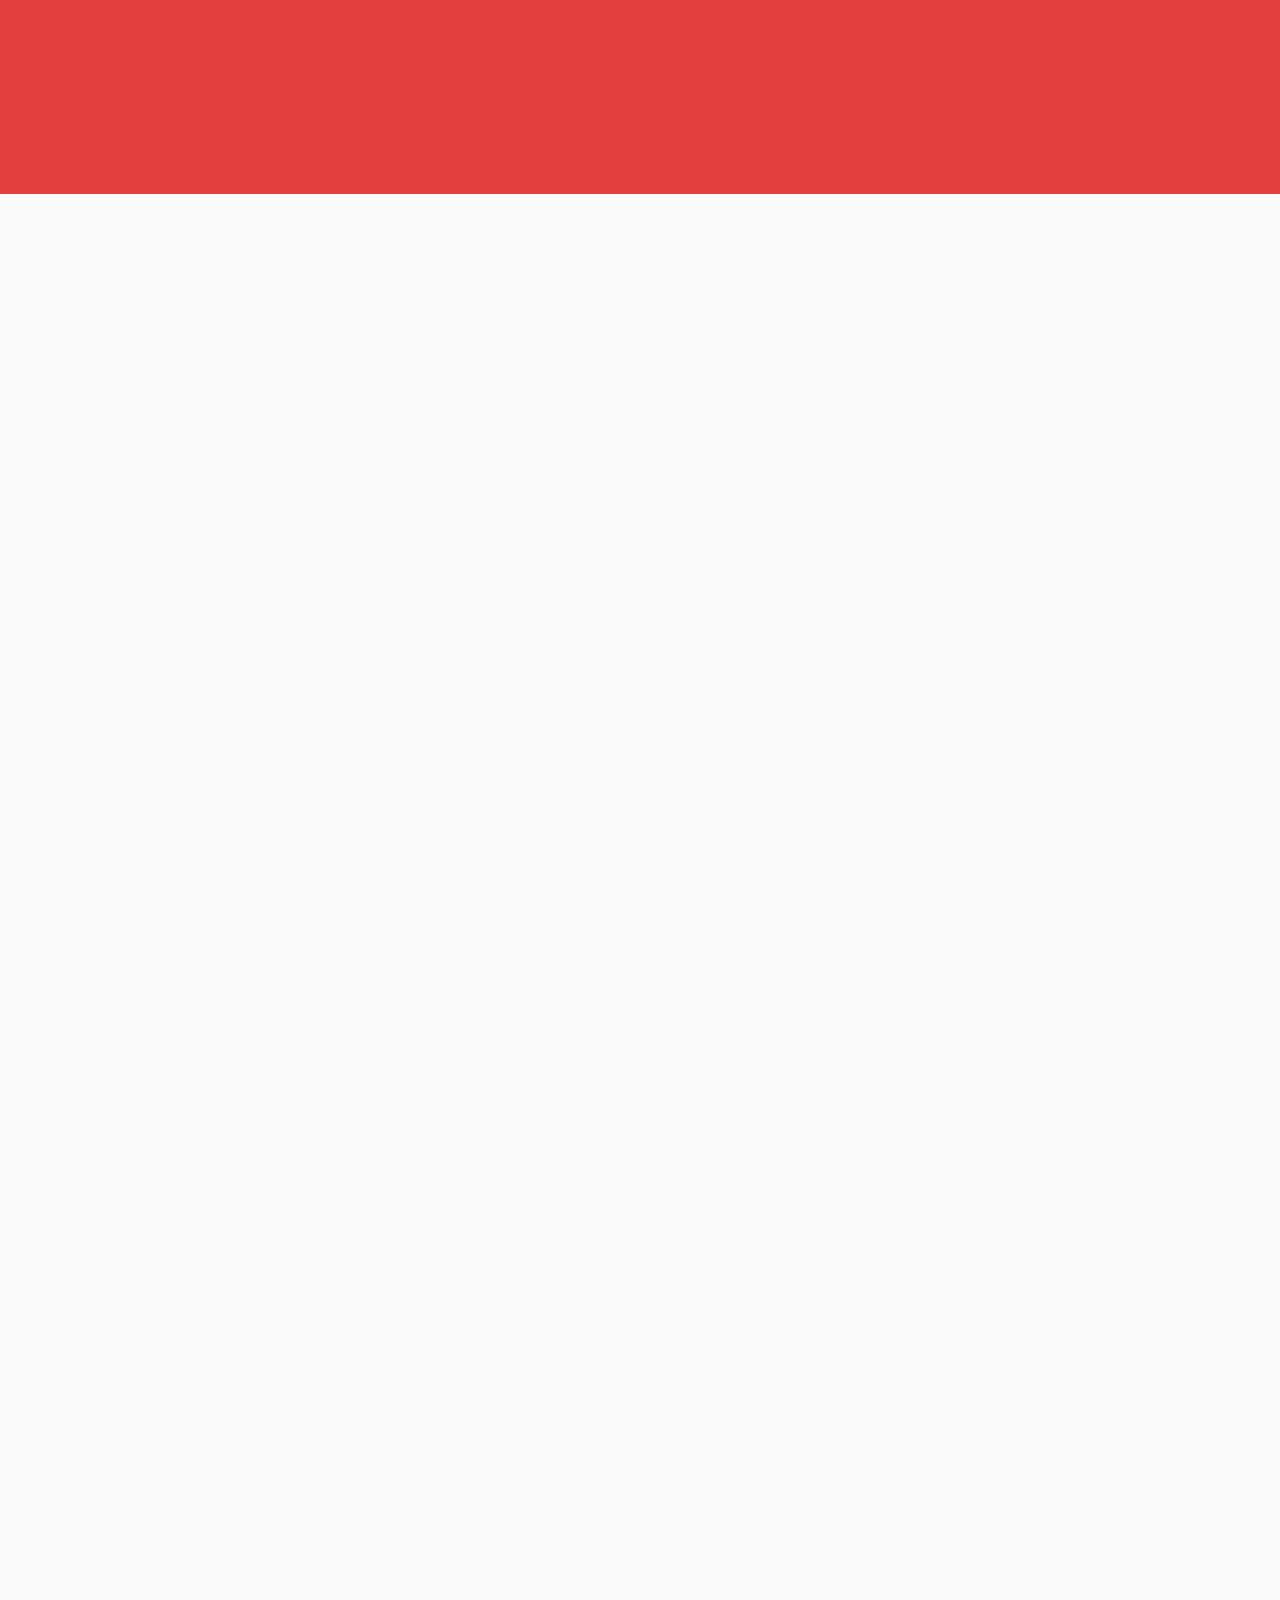
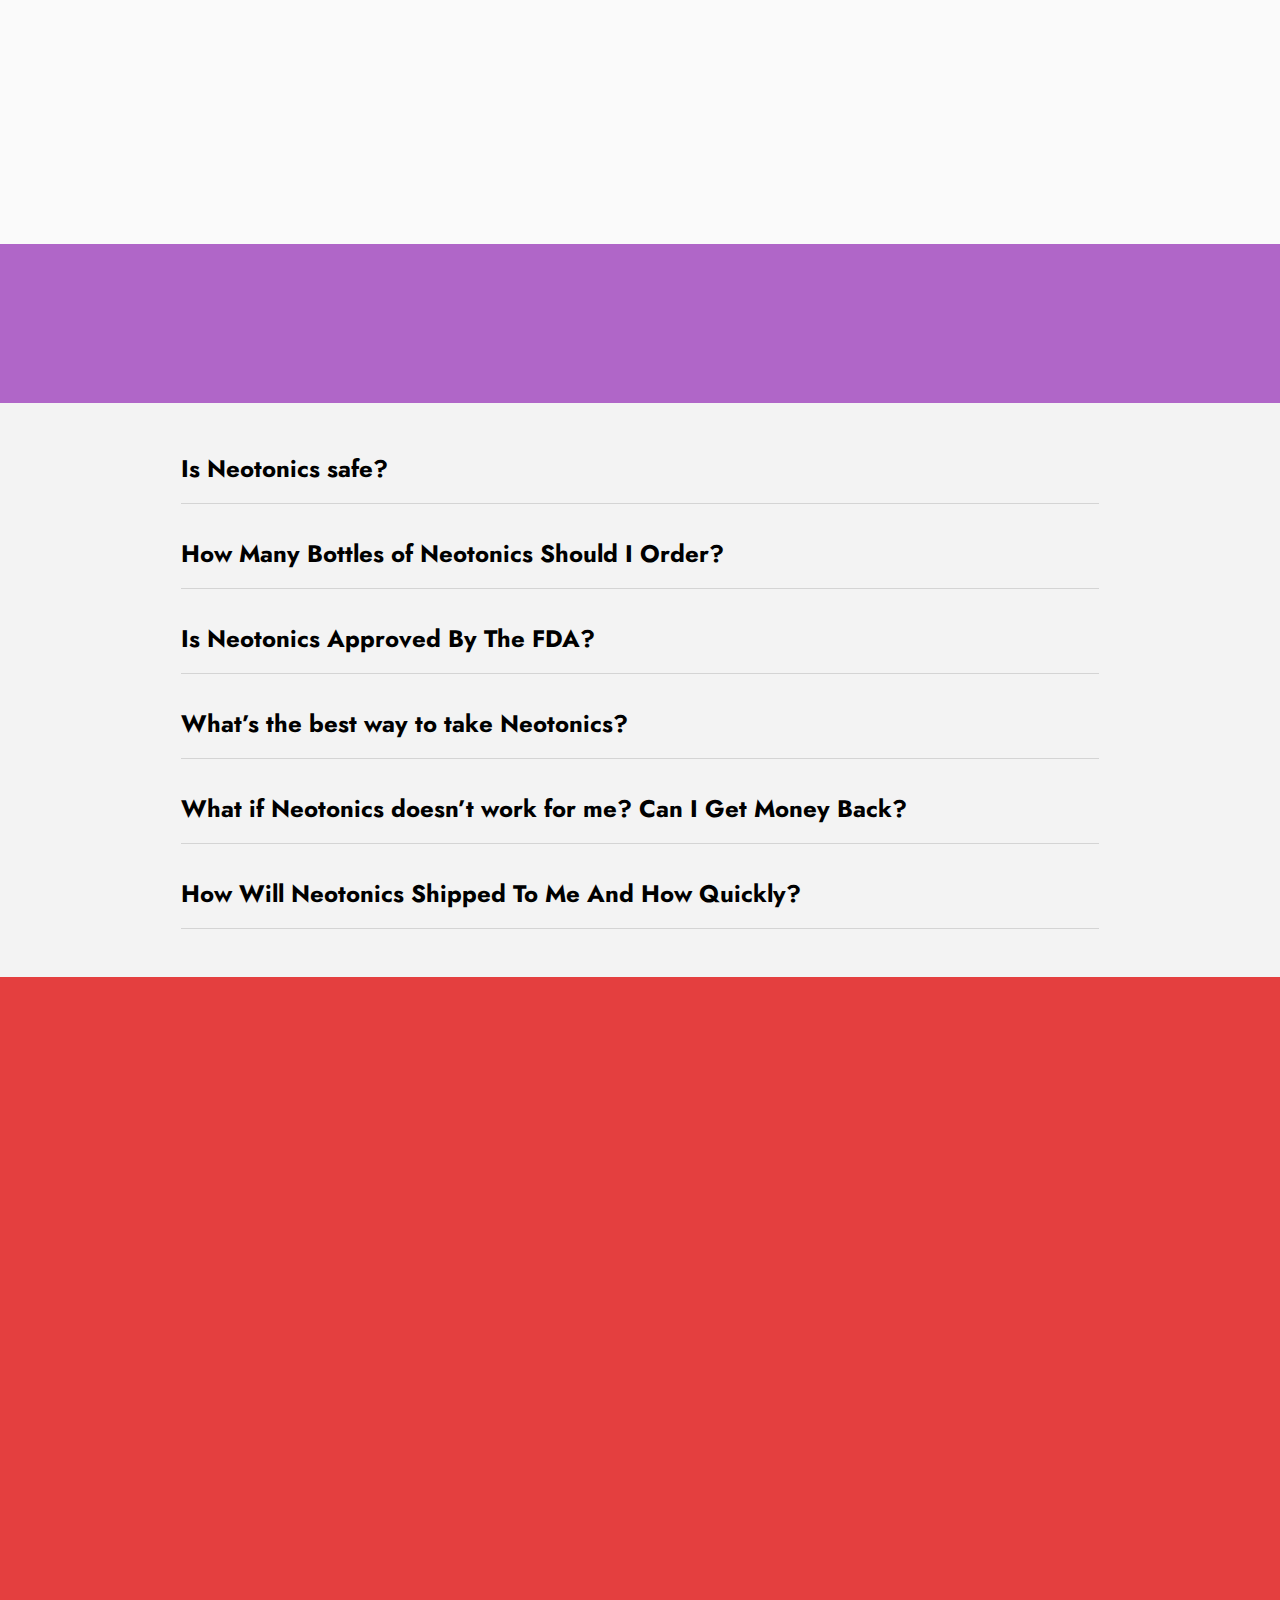
==== commit d24b3a5c: "Update index.html" ====
--- a/index.html
+++ b/index.html
@@ -1,7 +1,7 @@
 <!DOCTYPE html>
 <html  >
 <head>
-  <!-- Site made with Mobirise Website Builder v5.9.18, https://mobirise.com -->
+  <title>Neotonics™ | USA Official Website</title>
   <meta charset="UTF-8">
   <meta http-equiv="X-UA-Compatible" content="IE=edge">
   <meta name="generator" content="Mobirise v5.9.18, mobirise.com">
@@ -15,7 +15,6 @@
   <meta name="keywords" content="neotonics, neotonics buy, neotonics supplement, neotonics official, neotonics.com, neotonic, neotonics skin care solution,  neotonics Supplement, Skin & Gut Health Support "/
 
   
-  <title>Neotonics™ | USA Official Website</title>
   <link rel="stylesheet" href="assets/web/assets/mobirise-icons2/mobirise2.css">
   <link rel="stylesheet" href="assets/web/assets/mobirise-icons-bold/mobirise-icons-bold.css">
   <link rel="stylesheet" href="assets/web/assets/mobirise-icons/mobirise-icons.css">
@@ -800,8 +799,8 @@
     <div class="align-center container-fluid">
         <div class="row justify-content-center">
             <div class="col-md-12 col-lg-9">
-                <h1 class="mbr-section-title mbr-fonts-style mb-3 display-2"><strong>“ What Happens After I Click The Neotonics
-</strong><div><strong>&nbsp;“Buy Now” Button? ”</strong></div></h1>
+                <h3 class="mbr-section-title mbr-fonts-style mb-3 display-2"><strong>“ What Happens After I Click The Neotonics
+</strong><div><strong>&nbsp;“Buy Now” Button? ”</strong></div></h3>
                 <p class="mbr-text mbr-fonts-style display-7">
                     Once you have clicked the Neotonics “Buy Now” button that is right below this text, you will be taken to the secure checkout page. Just enter your information, and you will then be given instant access to the entire Neotonics&nbsp;Supplement.</p>
                 
